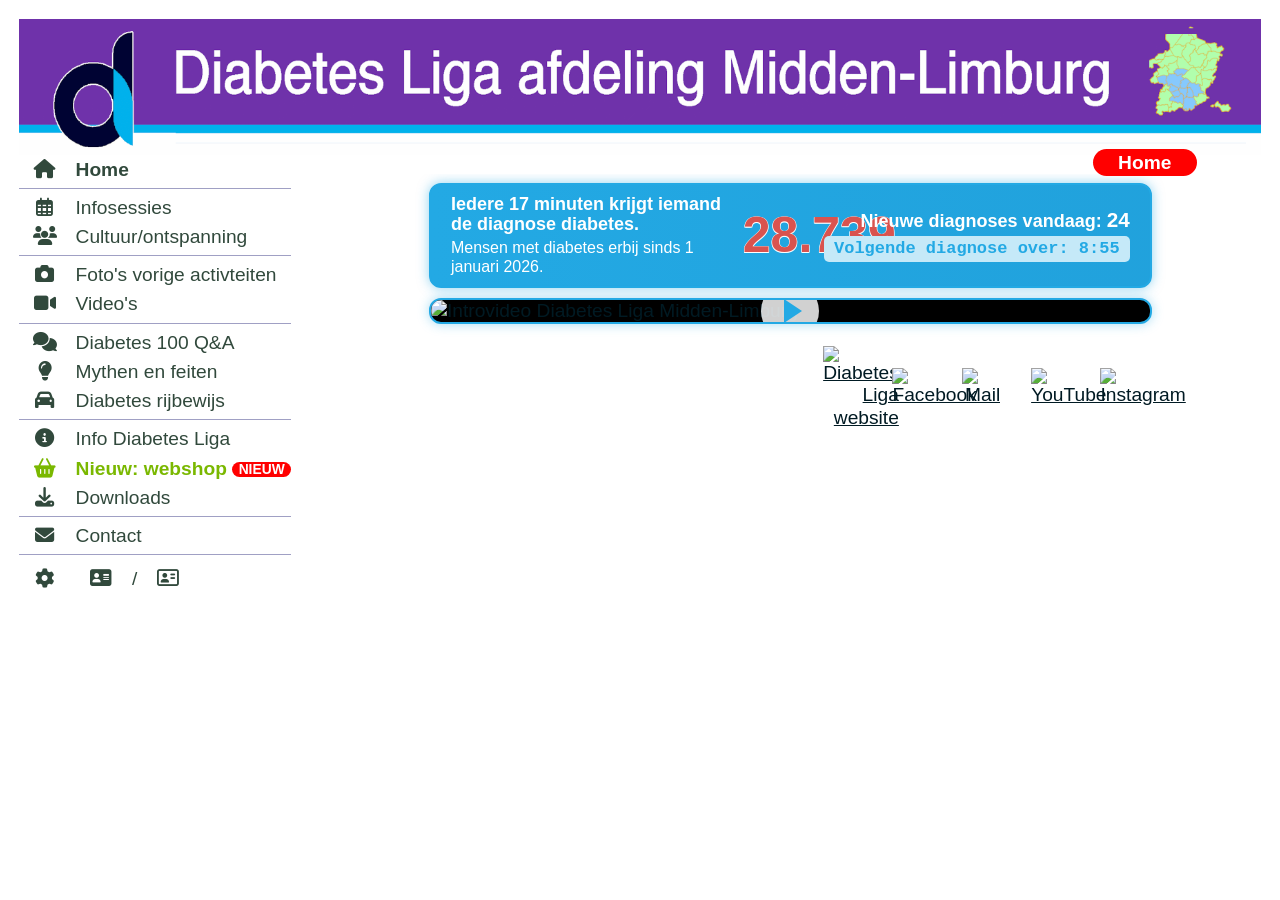
==== index.html @ 45cbf673 "Add files via upload" ====
<!DOCTYPE html>
<html lang="nl">
<head>
                                                         
  <title>Diabetes Liga afdeling Midden-Limburg</title>
  
  <!-- Favicon / Icoontjes (Zorg dat deze bestanden in de hoofdmap staan) -->
  <link rel="icon" href="favicon.ico" sizes="any">
  <link rel="icon" href="favicon.svg" type="image/svg+xml">
  <link rel="manifest" href="site.webmanifest">
  <link rel="icon" type="image/png" href="icon-192x192.png">
  <meta name="theme-color" content="#23a9e4">
  
  <meta content="text/html; charset=utf-8" http-equiv="Content-Type">
  <meta name="viewport" content="width=device-width, initial-scale=1.0">
  
  <META NAME="Keywords" CONTENT="diabetesligamiddenlimburg, diabetesligamiddenlimburg.be , Diabetes,  Diabetes Liga, Middden-Limburg, locale afdeling,">
  <META NAME="Description" CONTENT="Diabetes Liga afdeling Midden-Limburg voor iedereen die met diabetes geconfronteerd wordt infosessie wandelinge voordrachten download presentaties">
  <META NAME="Robots" CONTENT="index, follow, all"> 
  <META NAME="Author" CONTENT="diabetes liga locale afdeling Midden-limburg">
  <META NAME="Reply-to" CONTENT="diabetesliga.middenlimburg@gmail.com">
  <META NAME="Identifier-URL" CONTENT="www.dlml.be">
  
  <link href="https://fonts.googleapis.com/icon?family=Material+Icons" rel="stylesheet">
  <link rel="stylesheet" href="https://maxcdn.bootstrapcdn.com/bootstrap/3.3.7/css/bootstrap.min.css">
  <link rel="stylesheet" href="https://cdnjs.cloudflare.com/ajax/libs/font-awesome/4.7.0/css/font-awesome.min.css">
  <link rel="stylesheet" href="https://cdnjs.cloudflare.com/ajax/libs/font-awesome/6.5.1/css/all.min.css">
   
  <link rel="stylesheet" type="text/css" href="site/css/mystylesheet.css">
  <link rel="stylesheet" type="text/css" href="site/css/infosessie.css">
  <link rel="stylesheet" type="text/css" href="site/css/fotosActiviteiten.css">
  <link rel="stylesheet" type="text/css" href="site/css/informatie.css">
  <link rel="stylesheet" type="text/css" href="site/css/download.css">
  <link rel="stylesheet" type="text/css" href="site/css/contactgegevens.css">
  <link rel="stylesheet" type="text/css" href="site/css/diabetesinfo.css">
  <link href="https://fonts.googleapis.com/css?family=Roboto:400,500,700" rel="stylesheet" type="text/css">

  <meta name="description" content="">
  
  <style>
    /* --- Volledige Stappenplan Fix --- */
    .stap-container {
      display: flex; 
      margin-bottom: 12px; 
      align-items: flex-start;
      width: 100%; /* Dwingt container tot volle breedte */
    }

    .stap-nummer {
      background: #23a9e4; 
      color: white; 
      min-width: 24px; 
      max-width: 24px;
      height: 24px; 
      border-radius: 50%; 
      display: flex; 
      justify-content: center; 
      align-items: center; 
      font-size: 0.85em; 
      font-weight: bold; 
      margin-right: 12px;
      flex-shrink: 0; /* Voorkomt dat het nummer platgedrukt wordt */
    }

    .stap-tekst {
      flex: 1; /* CRUCIAAL: Dwingt de tekst om binnen de randen te blijven */
      line-height: 1.4;
      white-space: normal !important; /* Forceert afbreken van regels */
      word-wrap: break-word; 
      padding-right: 15px; /* Extra veiligheidsmarge aan de rechterkant */
      padding-top: 0;
      margin-top: 0;
    }
	
	    /* --- Info Diabetes Liga: kopieerknop kortingscode + apotheekzoeker --- */

    .copy-code-btn-info {
      display: inline-flex;
      align-items: center;
      justify-content: center;
      gap: 8px;
      margin: 2px 0 10px 0;
      padding: 9px 15px;
      border: 0;
      border-radius: 999px;
      background: #23a9e4;
      color: #ffffff;
      font-weight: 700;
      font-size: 0.9em;
      cursor: pointer;
      box-shadow: 0 2px 6px rgba(0,0,0,0.14);
    }

    .copy-code-btn-info:hover {
      background: #168fc4;
    }

    .copy-feedback-info {
      min-height: 1.2em;
      font-size: 0.85em;
      font-weight: 700;
      color: #168fc4;
      margin-bottom: 6px;
    }

 .apotheek-zoeklink-info {
  display: inline-flex;
  align-items: center;
  justify-content: center;
  gap: 8px;
  margin-top: 10px;
  padding: 8px 16px;
  border-radius: 999px;
  background: #ffffff;
  border: 1px solid #d8d2bb;
  color: #00384f !important;
  text-decoration: none !important;
  font-weight: 700;
  font-size: 0.95em;
  line-height: 1.2;
  box-shadow: 0 3px 8px rgba(0,0,0,0.16);
  max-width: 100%;
  white-space: nowrap;
}

.apotheek-zoeklink-info i,
.apotheek-zoeklink-info svg {
  color: #00384f !important;
  fill: currentColor !important;
  font-size: 1em;
  width: 1em;
  height: 1em;
  flex-shrink: 0;
}

.apotheek-zoeklink-info span {
  white-space: nowrap;
}
	
	/* --- Uitlijning per scherm (Nudges) --- */

    @media only screen and (min-width: 769px) {
      .stap-nummer { margin-top: 8px; }
    }

    @media only screen and (max-width: 768px) {
      .stap-nummer { margin-top: -3px; }
      
      /* Ruimte aan de linkerkant voor iconen op GSM */
      .informatie {
        grid-column-gap: 4vw !important;
        padding-left: 12px !important;
        padding-right: 5px !important;
      }
	   .apotheek-zoeklink-info {
  width: auto;
  max-width: 100%;
  white-space: nowrap;
  font-size: 0.95em;
  padding-left: 16px;
  padding-right: 16px;
}
    }

    /* --- GSM: vergrote foto bruikbaarder en gecentreerd weergeven --- */
@media only screen and (max-width: 768px) {
  .custom-lightbox.is-zoomed .lightbox-content {
    display: block !important;
    overflow: auto !important;
    text-align: center !important;
    padding: 150px 10px 35px 10px !important;
  }

  .custom-lightbox.is-zoomed #lightboxImg {
    display: inline-block !important;
    max-width: none !important;
    max-height: none !important;
    transform: scale(1.0) !important;
    transform-origin: top center !important;
  }
}
  </style>
  
</head>

<body>
  
  <div id="wrapper"> 
  
     
   <!-- ********  titelblock  ***************   -->
   <div id="titelWebsite">
     <img id="imgLogoV1" alt=".." src="site/image/webLogov1.png" >
     <img id="imgLogoV2" alt=".." src="site/image/webLogov2.png" >
     <img id="imgLogoV3" alt=".." src="site/image/webLogov3.png" >
     <div id="btnMnu"></div>
     <div id="actieveMnu">Home</div>
   </div>
 	        

    <!-- ***********  Mnu 1   ************   -->
    <div id="Mnu1" class="colorLight">
      <div id="MnuLst1"> 
        <div id="MnuItm1A"><i class="fa fa-home"></i>           <label>Home</label></div>
        <div class="Mnu1Line"></div>
        <div id="MnuItm1B"> <i class="far fa-calendar-alt"></i> <label>Infosessies</label></div>
        <div id="MnuItm1C"><i class="fas fa-users"></i>         <label>Cultuur/ontspanning</label></div>
        <div class="Mnu1Line"></div>
        <div id="MnuItm1D"><i class="fas fa-camera"></i>        <label>Foto's vorige activteiten</label></div> 
        <div id="MnuItm1E"><i class="fa fa-video-camera"></i>   <label>Video's</label></div>
        <div class="Mnu1Line"></div>
        <div id="MnuItm1M"><i class="fa fa-comments"></i>       <label>Diabetes 100 Q&A</label></div>          
        <div id="MnuItm1N"><i class="fa fa-lightbulb"></i>      <label>Mythen en feiten</label></div>        
        <div id="MnuItm1O"><i class="fas fa-car"></i>           <label>Diabetes rijbewijs</label></div>        
        <div class="Mnu1Line"></div>
        <div id="MnuItm1F"><i class="fa fa-info-circle"></i>    <label>Info Diabetes Liga</label></div>
        <div id="MnuItm1S" class="mnuNieuwWebshop"><i class="fas fa-shopping-basket"></i> <label>Nieuw: webshop</label></div>
        <div id="MnuItm1G"><i class="fa fa-download"></i>       <label>Downloads</label></div>
        <div class="Mnu1Line"></div>
        <div id="MnuItm1H"><i class="fa fa-fw fa-envelope"></i> <label>Contact</label></div>
        <div class="Mnu1Line"></div>
        <div id="MnuItm1I"><i class="fa fa-cog" aria-hidden="true"></i>
          <label>
            <i class='fas fa-address-card'></i>&nbsp;/&nbsp;<i class='far fa-address-card'></i>
          </label>
        </div>      
      </div>
    </div>  
  	
    <!-- ************  Mnu 2  ***********   -->
    <div id="Mnu2" class="colorLight">
      <div id="MnuLst2">
        <div id="MnuItm2A"><i class="fa fa-home"></i>           <label>Home&nbsp;</label></div>
        <div class="Mnu2Line"></div>
        <div id="MnuItm2B"> <i class="far fa-calendar-alt"></i> <label>Infosessies</label></div>
        <div id="MnuItm2C"><i class="fas fa-users"></i>         <label>Cultuur/ontspanning</label></div>
        <div class="Mnu2Line"></div>
        <div id="MnuItm2D"><i class="fas fa-camera"></i>        <label>Foto's vorige activteiten&nbsp;</label></div> 
        <div id="MnuItm2E"><i class="fa fa-video-camera"></i>   <label>Video's</label></div>
        <div class="Mnu2Line"></div>
        <div id="MnuItm2M"><i class="fa fa-comments"></i>       <label>Diabetes 100 Q&A</label></div>          
        <div id="MnuItm2N"><i class="fa fa-lightbulb"></i>      <label>Mythen en feiten</label></div>        
        <div id="MnuItm2O"><i class="fas fa-car"></i>           <label>Diabetes rijbewijs</label></div>        
        <div class="Mnu2Line"></div>
        <div id="MnuItm2F"><i class="fa fa-info-circle"></i>    <label>Info Diabetes Liga</label></div>
        <div id="MnuItm2S" class="mnuNieuwWebshop"><i class="fas fa-shopping-basket"></i> <label>Nieuw: webshop</label></div>
        <div id="MnuItm2G"><i class="fa fa-download"></i>       <label>Downloads</label></div>
        <div class="Mnu2Line"></div>
        <div id="MnuItm2H"><i class="fa fa-fw fa-envelope"></i> <label>Contact</label></div>
        <div class="Mnu2Line"></div>
        <div id="MnuItm2I"><i class="fa fa-cog" aria-hidden="true"></i>
          <label>
            <i class='fas fa-address-card'></i>&nbsp;/&nbsp;<i class='far fa-address-card'></i>
          </label>
        </div>  
      </div> 
    </div>
    <!-- ****** content website  * ****************   -->
    <div  id="allPages" class="colorLight">
   <!--           Home Page                --> 
    <div class="pgContent" id="pgA" >

      <!-- Nieuwe diabetesklok -->
      <div id="diabetes-clock-wrapper">
        <div class="clock-container">
          <div class="clock-info-group">
            <p class="slogan-main">Iedere 17 minuten krijgt iemand de diagnose diabetes.</p>
            <p class="slogan-sub">Mensen met diabetes erbij sinds 1 januari 2026.</p>
          </div>

          <div id="diabetes-counter">Laden...</div>

          <div id="today-and-countdown-wrapper">
            <div id="diagnoses-today-counter"></div>
            <div id="countdown-timer">--:--</div>
          </div>
        </div>
      </div>

      <!-- Intro-video onder de klok -->
      <div class="homeIntroVideoWrapper">
        <div class="homeIntroVideoPlayer" id="customHomeVideoPlayer">
          <img src="https://fredje4711.github.io/nieuwsbrief/Intro.png" alt="Introvideo Diabetes Liga Midden-Limburg">
          <div class="homeIntroPlayButton"></div>
        </div>
      </div>

      <!-- Sociale media links onder de intro-video -->
      <div id="socIcons" style="display:block;">
        <div id="socItm1" class="socItm">
          <a href="https://www.diabetes.be/nl/midden.limburg" target="_blank">
            <img alt="Diabetes Liga website" src="https://dlml.be/site/image/site.png" class="icon">
          </a>
          <div class="tooltipTxt">www.diabetes.be/nl/midden.limburg</div>
        </div>

        <div id="socItm2" class="socItm">
          <a href="https://www.facebook.com/p/Diabetes-Liga-Midden-Limburg-100091325418693/?locale=nl_NL" target="_blank">
            <img alt="Facebook" src="https://dlml.be/site/image/facebook.png" class="icon">
          </a>
          <div class="tooltipTxt">Facebook</div>
        </div>

        <div id="socItm3" class="socItm">
          <a href="mailto:midden.limburg@diabetes.be" target="_blank">
            <img alt="Mail" src="https://dlml.be/site/image/mail.png" class="icon">
          </a>
          <div class="tooltipTxt">midden.limburg@diabetes.be</div>
        </div>

        <div id="socItm4" class="socItm">
          <a href="https://www.youtube.com/@Diabetesligamiddenlimburg/xregexp" target="_blank">
            <img alt="YouTube" src="https://dlml.be/site/image/youtube.png" class="icon">
          </a>
          <div class="tooltipTxt">YouTube</div>
        </div>

        <div id="socItm5" class="socItm">
          <a href="https://www.instagram.com/diabetes_liga_midden_limburg/" target="_blank">
            <img alt="Instagram" src="https://dlml.be/site/image/instagram.png" class="icon">
          </a>
          <div class="tooltipTxt">Instagram</div>
        </div>
      </div>  

      <div class="emptyspace">&nbsp;</div>

    </div>
     
    <!--          Infosessie               -->
    <div class="pgContent" id="pgB">
         
    <div class="infosessie">
      <label>
         <img class="LogoSize1" alt=".." src="site/image/LogoDLwt.png">
	       BEWEGEN EN DIABETES
         </label>
         <label>&nbsp;</label>
         <div class="infosessieImg"><img src="site/image/bewegingsdriehoek.png" alt="Bewegingsdriehoek" ></div>
         <div>Datum/Tijd:</div>   <div>Donderdag 23 april 2026</div>
        <div></div>              <div>20.00 u - 22.00 u</div>
        <div>Locatie:</div>      <div>aula JZ campus Salvator</div>
        <div></div>              <div>Salvatorstraat 20, 3500 Hasselt</div>
        <div>Spreker:</div>      <div>prof. dr. Dominique Handen</div>
        <div>&nbsp;</div>        <div>Universiteit Hasselt</div>
        <div class="msgAfgesloten"><div  style="display:block;">Afgesloten</div></div>  
        <div>Prijs:</div>        <div>gratis</div>
        <div>parking:</div>      <div>gratis (tickets)</div>
        <div>Inlichtingen:</div> <div><a href="mailto:midden.limburg@diabetes.be">midden.limburg@diabetes.be</a></div>
        <div>Inschrijven:</div>  <div></div>
        </div>
     <div class="emptyspace">&nbsp;</div>
     
    <div class="infosessie">
      <label>
         <img class="LogoSize2" alt=".." src="site/image/LogoDLwt.png">
	       SEKSUELE EN PSYCHOLOGISCHE<br> ASPECTEN VAN DIABETES
         </label>
         <label>&nbsp;</label>
         <div class="infosessieImg"><img src="site/image/seksuelepsychologischeaspecten.png" alt="Bewegingsdriehoek" ></div>
         <div>Datum/Tijd:</div>   <div>Donderdag 18 juni 2026</div>
        <div></div>              <div>20.00 u - 22.00 u</div>
        <div>Locatie:</div>      <div>aula campus Salvator</div>
        <div></div>              <div>Salvatorstraat 20, 3500 Hasselt</div>
        <div>Spreker:</div>      <div>dr. Koenraad van renterghem</div>
        <div>&nbsp;</div>        <div>Uroloog</div>
        <div>Spreker:</div>      <div>Frank Vandereyt psycholoog</div>
        <div class="msgAfgesloten"><div  style="display:none;">Afgesloten</div></div>  
        <div>Prijs:</div>        <div>gratis</div>
        <div>parking:</div>      <div>gratis (tickets)</div>
        <div>Inlichtingen:</div> <div><a href="mailto:midden.limburg@diabetes.be">midden.limburg@diabetes.be</a></div>
        <div>Inschrijven:</div>  <div><a href="leefstijl/index.html">www.dlml.be/leefstijl/</a></div>
        </div>
     <div class="emptyspace">&nbsp;</div>

     <div class="infosessie">
        <label>
         <img class="LogoSize2" alt=".." src="site/image/LogoDLwt.png">
	       DIABETES BETER BEGRIJPEN
         </label>
         <label>&nbsp;</label>
         <div class="infosessieImg"><img src="site/image/diabetes.png" alt="Diabetes" ></div>
         <div>Datum/Tijd:</div>   <div>Donderdag 19 november 2026</div>
        <div></div>              <div>20.00 u - 22.00 u</div>
        <div>Locatie:</div>      <div>aula campus Salvator</div>
        <div></div>              <div>Salvatorstraat 20, 3500 Hasselt</div>
        <div>Spreker:</div>      <div>diabeteseducatoren</div>
        <div>Spreker:</div>      <div>Jessa Ziekenhuis</div>
        <div class="msgAfgesloten"><div  style="display:none;">Afgesloten</div></div>  
        <div>Prijs:</div>        <div>gratis</div>
        <div>parking:</div>      <div>gratis (tickets)</div>
        <div>Inlichtingen:</div> <div><a href="mailto:midden.limburg@diabetes.be">midden.limburg@diabetes.be</a></div>
        <div>Inschrijven:</div>  <div><a href="https://www.dlml.be/diabetesbegrijpen/index.html">www.dlml.be/diabetesbegrijpen/</a></div>
        </div>
     <div class="emptyspace">&nbsp;</div>
	 
	 <div class="infosessie">
        <label>
          <img class="LogoSize1" alt=".." src="site/image/LogoDLwt.png" >
          HOLIDAY ALL-IN
        </label>
        <label>&nbsp;</label>
        <div class="infosessieImg"><img src="https://www.dlml.be/site/image/Holiday.png" alt="Holiday" title="" ></div>
        <div>Datum/Tijd:</div>   <div>Dinsdag 24 november 2026</div>
        <div>&nbsp;</div>        <div>19.00 u- 21.00 u</div>
        <div>Locatie:</div>      <div>Personeelscafetaria az Vesalius</div>
        <div></div>              <div>Hazelereik 51,3700 Tongeren</div>
        <div>Spreker:</div>      <div>Diëtisten van de diabetesconventie</div>
        <div class="msgAfgesloten"><div  style="display:none;">Afgesloten</div></div>  
        <div></div>              <div>AZ Vesalius</div>
        <div>Prijs:</div>        <div>gratis</div>
        <div>parking:</div>      <div>gratis</div>
        <div>Inlichtingen:</div> <div><a href="mailto:midden.limburg@diabetes.be">midden.limburg@diabetes.be</a></div>
        <div>Inschrijven:</div>  <div><a href="https://www.dlml.be/holiday_all_in/index.html">www.dlml.be/holiday_all_in/</a></div>
      </div>
      <div class="emptyspace">&nbsp;</div>  

      
      <div class="samenwerking">
        <div>
          De Diabetes Liga afdeling Midden-Limburg kan rekenen<br>
	        op de samenwerking met het Jessa Ziekenhuis Hasselt<br>
          en het Vesalius Ziekenhuis Tongeren.<br>&nbsp;<br>
        </div>  
        <img  alt=".."   src="site/image/CampusJessa.jpg" >
        <img  alt=".."   src="site/image/CampusSalvator.jpg">
        <img  alt=".."   src="site/image/CampusVesalius.jpg">
      </div>   
       
      </div> 
      
    <!--        cultuur uitstap            -->
    <div class="pgContent" id="pgC">
 
       <div class="infosessie">
         <label>
           <img class="LogoSize2" alt=".." src="site/image/LogoDLwt.png" >
            GEZINSNAMIDDAG VOOR KINDEREN<br> MET DIABETES EN HUN FAMILIE
          </label>
          <label><b>Een dag vol sport, spel en avontuur</b><br>&nbsp;<br></label>
          <div class="infosessieImg"><img src="site/image/gezinsdag2026V2.png" alt="gezinsdag" title="" ></div>
          <div>Datum:</div>        <div>zaterdag 21 maart 2026</div>
          <div>Tijd:</div>         <div>13.00 u - 17.30 u</div>
          <div>Locatie:</div>      <div>domein Kattevenia</div>
          <div></div>              <div>Kattevenne 15, 3600 Genk</div>
          <div>Activitei:ten</div>  <div>shetlanderknuffeltocht, muurklimmen,</div>
          <div>&nbsp;</div>  <div>boogschieten, dansinitiatie, tuben,</div>
          <div>&nbsp;</div>        <div>mountainbike op pumptrack</div>
          <div class="msgAfgesloten"><div  style="display:block;">Afgesloten</div></div>  
          <div>Prijs</div>         <div>kinderen gratis </div>
          <div>&nbsp;</div>        <div>ouders/begeleiders € 10,00 p.p.</div>
          <div>parking:</div>      <div>gratis</div>
          <div>Inlichtingen:</div> <div><a href="mailto:albert.schrooten.vanhoven@telenet.be">albert.schrooten.vanhoven@telenet.be</a></div>
          <div>Inschrijven:</div>  <div></div>
        </div>
        
        <div class="emptyspace">&nbsp;</div>

      <div class="infosessie">
        <label>
           <img class="LogoSize1" alt=".." src="site/image/LogoDLwt.png" >
            WANDELING BOLDERBERG & BEZOEK AAN DE KLUIS
         </label>
         <label>&nbsp;</label>
          <div class="infosessieImg"><img src="site/image/kluisBolderBerg.png" alt="wandeling" title="" ></div>
          <div>Datum:</div>        <div>zaterdag 9 mei 2026</div>
          <div>Tijd:</div>         <div>14.00 u</div>
          <div>Locatie:</div>      <div>parking nabij hotel Soete Wey</div>
          <div></div>              <div>Kluisstraat 48, Heusden-Zolder</div>
          <div>Gids:</div>         <div>ranger Jef Broux</div>
          <div class="msgAfgesloten"><div  style="display:block;">Afgesloten</div></div>  
          <div>Prijs wandeling</div> <div>€ 2,00 &#60; 12 j gratis</div>
          <div>parking:</div>      <div>gratis</div>
          <div>Etentje:</div>      <div>facultatief, ter plaatse te betalen</div>
          <div>Inlichtingen:</div> <div><a href="mailto:midden.limburg@diabetes.be">midden.limburg@diabetes.be</a></div>
          <div>Inschrijven:</div>  <div><a href="https://www.dlml.be/wandeling/index.html">www.dlml.be/wandeling/</a></div>
       </div>
        
        <div class="emptyspace">&nbsp;</div>
     
      <div class="infosessie">
        <label>
          <img class="LogoSize1" alt=".." src="site/image/LogoDLwt.png" >
          GEZELLIGE FIETSTOCHT
        </label>
        <label>&nbsp;</label>
        <div class="infosessieImg"><img src="site/image/fietstocht2026.png" alt="fietstocht" ></div>
        <div>Datum:</div>        <div>zaterdag 19 september 2026</div>
        <div>Tijd:</div>         <div>14.00 u</div>
        <div>Locatie:</div>      <div>om en rond Midden-Limburg</div>
        <div>Afstand</div>       <div>± 33 km</div>
        <div class="msgAfgesloten"><div  style="display:none;">Afgesloten</div></div>  
        <div>Prijs:</div>        <div>gratis</div>
        <div>Parking:</div>      <div>gratis</div>
        <div>Etentje:</div>      <div>facultatief, ter plaatse te betalen</div>
        <div>Inlichtingen:</div> <div><a href="mailto:midden.limburg@diabetes.be">midden.limburg@diabetes.be</a></div>
        <div>Inschrijven:</div>  <div><a href="https://www.dlml.be/fietstocht/index.html">www.dlml.be/fietstocht/</a></div>
      </div>  
      
      <div class="emptyspace">&nbsp;</div>

      <div class="infosessie">
        <label>
          <img class="LogoSize1" alt=".." src="site/image/LogoDLwt.png" >
          CULTURELE UITSTAP HASSELT
        </label>
        <label>&nbsp;</label>
        <div class="infosessieImg"><img id="imgHasselt" src="site/image/HasseltDark.png"  alt="culturle uitstap"></div>
        <div>Datum:</div>        <div>zaterdag 10 oktober 2026</div>
        <div>Tijd:</div>         <div>14.00 u</div>
        <div>Start locatie:</div><div>Bibliotheek  Hasselt</div>
        <div>&nbsp;</div>       <div>Martelarenlaan 17, 3500 Hasselt</div>
        <div>afstand:</div>     <div>± 5 km</div>
        <div>Gids:</div>         <div>Alex Ghys</div>
        <div class="msgAfgesloten"><div  style="display:none;">Afgesloten</div></div>  
        <div>Prijs</div>         <div>wandeling + bezoek € 2,00 p.p.</div> 
         <div>Etentje</div>       <div>facultatief, ter plaatse te betalen</div>
        <div>Inlichtingen:</div> <div><a href="mailto:midden.limburg@diabetes.be">midden.limburg@diabetes.be</a></div>
        <div>Inschrijven:</div>  <div><a href="https://www.dlml.be/uitstap/index.html">www.dlml.be/uitstap/</a></div>
      </div> 
      
      <div class="emptyspace">&nbsp;</div>
      
       <div class="infosessie">
        <label>
          <img class="LogoSize1" alt=".." src="site/image/LogoDLwt.png" >
          Wandelevenement
        </label>
        <label>
          &nbsp;<br>Wereld Diabetes Dag 2026<br>&nbsp;<br>
        </label>
        <div class="infosessieImg"><img src="site/image/wandelingWDD.png" alt="wandeling WDD" ></div>
        <div>Datum:</div>        <div>Zondag 15 november</div>
        <div>Tijd:</div>         <div>9.00 u - 18.00 u</div>
        <div>Locatie:</div>      <div>Natuurpunt Hasselt</div>
        <div></div>              <div>Putvennestraat 112, 3500 Hasselt</div>
        <div class="msgAfgesloten"><div style="display:none;">Afgesloten</div></div>  
        <div>Wandeling met gids:</div><div>volwassenen € 2,00 p.p.</div>
        <div></div>              <div>Kinderen gratis</div>
        <div>Parking:</div>      <div>gratis</div>
        <div>Inlichtingen:</div> <div><a href="mailto:midden.limburg@diabetes.be">midden.limburg@diabetes.be</a></div>
        <div>Inschrijven:</div>  <div><a href="https://www.dlml.be/wandelingWDD/index.html">www.dlml.be/wandelingWDD</a></div>
      </div>
      
      <div class="emptyspace">&nbsp;</div>
       
      <div class="infosessie" style="margin-bottom: 0px;">
        <label>
          <img class="LogoSize1" alt=".." src="site/image/LogoDLwt.png" >
          LEDENFEEST 2026
        </label>
        <label>
          &nbsp;<br>
          Geniet en ontspan in een aangename sfeer, <br>aan een democratische prijs<br>
         	&nbsp;<br>
        </label>
        <div class="infosessieImg"><img src="site/image/ledenfeest.jpg" alt="ledenfeest" ></div>
        <div>Datum:</div>        <div>datum nog te bepalen</div>
        <div class="msgAfgesloten"><div  style="display:none;">Afgesloten</div></div>  
        <div>Inlichtingen:</div> <div><a href="mailto:midden.limburg@diabetes.be">midden.limburg@diabetes.be</a></div>
        <div style="overflow-x:visible;">meer informatie volgt</div>  <div></div>
      </div>
      
      <div class="emptyspace">&nbsp;</div>
 
      <div class="infosessie">
        <label>
          <img class="LogoSize1" alt=".." src="site/image/LogoDLwt.png" >
          WEKELIJJKSE WANDELING
        </label>
        <label>&nbsp;</label>
        <div class="infosessieImg"><img src="site/image/wekelijkseWandeling.png" alt="Nieraandoeningen" title="" ></div>
        <div>Datum:</div>         <div>ieder zondag</div>
        <div>Tijd:</div>         <div>9.30 u - 11.30 u</div>
        <div>Locatie:</div>      <div>Putvennestraat 110, Kiewit - Hasselt</div>
        <div>Afstand:</div>      <div>Kiewit - Bokrijk - Kiewit (4 of 8 km)</div>
        <div>M.m.v.</div>        <div> onze gids Jan Pierco</div>
        <div class="msgAfgesloten"><div  style="display:none;">Afgesloten</div></div>  
        <div>Prijs:</div>        <div>gratis</div>
        <div>parking:</div>      <div>gratis</div>
        <div>Inlichtingen:</div> <div><a href="mailto:midden.limburg@diabetes.be">midden.limburg@diabetes.be</a></div>
        <div>Inschrijven:</div>  <div>niet verplicht</div>
      </div>
      
      <div class="emptyspace">&nbsp;</div>
      
      <div class="emptyspace">&nbsp;</div>
      
      </div>
      
    <!--               fotos               -->
    <div class="pgContent" id="pgD">
      
        <!-- ACTIVITEIT 1: DIABETES EN BEWEGEN -->
      <div class="fotoGroupPerActiviteit">
        <div class="titelFotoGrp">
          <label>
            <img class="LogoSize2" alt=".." src="site/image/LogoDLwt.png" >
            DIABETES EN BEWEGEN
          </label>  
        </div>
        <div class="fotoGroup Grp07">
          <div>
            <img class="fotoImg" src="site/fotosActiviteiten/diabetesenbewegen2026_02.jpg" data-gallery="bewegen">
            <img class="fotoImg" src="site/fotosActiviteiten/diabetesenbewegen2026_01.jpg" data-gallery="bewegen">
          </div>
          <div style="position:relative;">
            <!-- NU OOK VIA DE LIVE SERVER URL -->
            <img class="fotoImg" src="site/image/bewegingsdriehoek.png" data-gallery="bewegen">
            <p class="fotoDatum" style="color: #909090; top: 0.8vw; bottom: auto; font-size: 0.9em; text-shadow: none;">23 april 2026</p>
          </div>
          <div>
            <img class="fotoImg" src="site/fotosActiviteiten/diabetesenbewegen2026_04.jpg" data-gallery="bewegen">
            <img class="fotoImg" src="site/fotosActiviteiten/diabetesenbewegen2026_03.jpg" data-gallery="bewegen">
          </div>
        </div>
      </div>
      
      <!-- ACTIVITEIT 2: NIEUWE TECHNIEKEN -->
      <div class="fotoGroupPerActiviteit">
        <div class="titelFotoGrp">
          <label>
            <img class="LogoSize1" alt=".."  src="site/image/LogoDLwt.png" >
            Nieuwe technieken - Nieuwe medicatie
          </label>
        </div> 
        <div class="fotoGroup Grp12">
           <div style="position:relative;">
             <img class="fotoImg" src="https://www.dlml.be/site/fotosActiviteiten/NieuweTechnieken2025_1.png" data-gallery="technieken">
             <p class="fotoDatum">27 november 2025</p>
          </div>
          <div><img class="fotoImg" src="https://www.dlml.be/site/fotosActiviteiten/NieuweTechnieken2025_2.png" data-gallery="technieken"></div>
          <div><img class="fotoImg" src="https://www.dlml.be/site/fotosActiviteiten/NieuweTechnieken2025_3.png" data-gallery="technieken"></div>
        </div> 
      </div>   

      <!-- ACTIVITEIT 3: CULTURELE UITSTAP HERKENRODE -->
      <div class="fotoGroupPerActiviteit">
        <div class="titelFotoGrp">
          <label>
            <img class="LogoSize1" alt=".."  src="site/image/LogoDLwt.png" >
            CULTURELE UITSTAP HERKENRODE
          </label>
        </div> 
        <div class="fotoGroup Grp03">
          <div><img class="fotoImg" src="https://www.dlml.be/site/fotosActiviteiten/cultureleuitstap20250927_1.png" data-gallery="herkenrode"></div>
          <div style="position:relative;">
            <img class="fotoImg" src="https://www.dlml.be/site/fotosActiviteiten/cultureleuitstap20250927_3.png" data-gallery="herkenrode">
            <p class="fotoDatum">27 september 2025</p>
          </div>
        </div>
        <div class="fotoGroup Grp12">
          <div><img class="fotoImg" src="https://www.dlml.be/site/fotosActiviteiten/cultureleuitstap20250927_2.png" data-gallery="herkenrode"></div>
          <div><img class="fotoImg" src="https://www.dlml.be/site/fotosActiviteiten/cultureleuitstap20250927_4.png" data-gallery="herkenrode"></div>
          <div><img class="fotoImg" src="https://www.dlml.be/site/fotosActiviteiten/cultureleuitstap20250927_5.png" data-gallery="herkenrode"></div>
        </div> 
      </div>  
     
      <!-- ACTIVITEIT 4: INFOSTAND WDD TONGEREN -->
      <div class="fotoGroupPerActiviteit">
        <div class="titelFotoGrp">
          <label>
            <img class="LogoSize2" alt=".." src="site/image/LogoDLwt.png" >
            INFOSTAND WERELD DIABETES DAG <br> AZ VESALIUS ZIEKENHUIS TONGEREN
          </label>  
        </div>
        <div class="fotoGroup Grp01">
          <div><img class="fotoImg" src="https://www.dlml.be/site/fotosActiviteiten/InfostandWDD2025_1.jpg" data-gallery="wdd_tongeren"></div>
		            <div style="position:relative;">
  <img class="fotoImg" src="https://www.dlml.be/site/fotosActiviteiten/InfostandWDD2025_3.jpg" data-gallery="wdd_tongeren">
  <p class="fotoDatum" style="top: 1vw; bottom: auto;">14 november 2025</p>
</div>
          <div><img class="fotoImg" src="https://www.dlml.be/site/fotosActiviteiten/InfostandWDD2025_2.jpg" data-gallery="wdd_tongeren"></div>
        </div>
      </div>
      
      <!-- ACTIVITEIT 5: GEEF DARMKANKER GEEN KANS -->
      <div class="fotoGroupPerActiviteit">
        <div class="titelFotoGrp">
          <label>
            <img class="LogoSize1" alt=".."  src="site/image/LogoDLwt.png" >
            GEEF DARMKANKER GEEN KANS
          </label><br>
          <div class="fotoGroup Grp02">
            <div style="position:relative;">
              <img class="fotoImg" src="https://www.dlml.be/site/fotosActiviteiten/Darmkanker20250915_5.png" data-gallery="darmkanker">
              <p class="fotoDatum">15 septrmber 2025</p>
            </div> 
            <div><img class="fotoImg" src="https://www.dlml.be/site/fotosActiviteiten/Darmkanker20250915_6.png" data-gallery="darmkanker"></div>
          </div>

          <div class="fotoGroup Grp09">
            <div><img class="fotoImg" src="https://www.dlml.be/site/fotosActiviteiten/Darmkanker20250915_1.png" data-gallery="darmkanker"></div>
            <div><img class="fotoImg" src="https://www.dlml.be/site/fotosActiviteiten/Darmkanker20250915_2.png" data-gallery="darmkanker"></div>
            <div><img class="fotoImg" src="https://www.dlml.be/site/fotosActiviteiten/Darmkanker20250915_4.png" data-gallery="darmkanker"></div>
          </div> 
        </div>
      </div>

      <!-- ACTIVITEIT 6: WANDELING TERHILLS -->
      <div class="fotoGroupPerActiviteit">
        <div class="titelFotoGrp">
          <label>
            <img class="LogoSize1" alt=".."  src="site/image/LogoDLwt.png" >
            WANDELING TERHILLS RESORT
          </label><br>  
          <div class="fotoGroup Grp09">
            <div><img class="fotoImg" src="https://www.dlml.be/site/fotosActiviteiten/TerHills02.png" data-gallery="terhills"></div>
            <div style="position:relative;">
              <img class="fotoImg" src="https://www.dlml.be/site/fotosActiviteiten/TerHills01.png" data-gallery="terhills">
              <p class="fotoDatum">17 mei 2025</p>
            </div>
            <div><img class="fotoImg" src="https://www.dlml.be/site/fotosActiviteiten/TerHills03.png" data-gallery="terhills"></div>
          </div> 
          <div class="fotoGroup Grp09">
            <div><img class="fotoImg" src="https://www.dlml.be/site/fotosActiviteiten/TerHills04.png" data-gallery="terhills"></div>
            <div><img class="fotoImg" src="https://www.dlml.be/site/fotosActiviteiten/TerHills09.png" data-gallery="terhills"></div>
            <div><img class="fotoImg" src="https://www.dlml.be/site/fotosActiviteiten/TerHills05.png" data-gallery="terhills"></div>
          </div> 
          <div class="fotoGroup Grp02">
            <div><img class="fotoImg" src="https://www.dlml.be/site/fotosActiviteiten/TerHills07.png" data-gallery="terhills"></div>
            <div><img class="fotoImg" src="https://www.dlml.be/site/fotosActiviteiten/TerHills08.png" data-gallery="terhills"></div>
          </div>
        </div>
      </div>
        
      <!-- ACTIVITEIT 7: LUXUEUS MOEDERDAG ONTBIJT -->
      <div class="fotoGroupPerActiviteit">
        <div class="titelFotoGrp">
          <label>
            <img class="LogoSize1" alt=".."  src="site/image/LogoDLwt.png" >
            LUXUEUS MOEDERDAG ONTBIJT
          </label>  
        </div>
        <div class="fotoGroup Grp01">
          <div><img class="fotoImg" src="https://www.dlml.be/site/fotosActiviteiten/ontbijt20250511_1.jpg" data-gallery="ontbijt2025"></div>
          <div style="position:relative;">
            <img class="fotoImg" src="https://www.dlml.be/site/fotosActiviteiten/ontbijt14052023_02.jpg" data-gallery="ontbijt2025">
            <p class="fotoDatum">11 mei 2025</p>
          </div>
          <div><img class="fotoImg" src="https://www.dlml.be/site/fotosActiviteiten/ontbijt20250511_2.jpg" data-gallery="ontbijt2025"></div>
        </div> 
        <div class="fotoGroup Grp02">
          <div><img class="fotoImg" src="https://www.dlml.be/site/fotosActiviteiten/ontbijt20250511_3.jpg" data-gallery="ontbijt2025"></div>
          <div><img class="fotoImg" src="https://www.dlml.be/site/fotosActiviteiten/ontbijt20250511_4.jpg" data-gallery="ontbijt2025"></div>
        </div>
      </div>
        
      <!-- ACTIVITEIT 8: NIEUWE CARDIOLOGISCHE BENADERINGEN -->
      <div class="fotoGroupPerActiviteit">
        <div class="titelFotoGrp">
          <label>
            <img class="LogoSize2" alt=".." src="site/image/LogoDLwt.png" >
            NIEUWE CARDIOLOGISCHE <br> BENADERINGEN VOOR DIABETICI
          </label>  
        </div>
        <div class="fotoGroup Grp02">
          <div style="position:relative;">
            <img class="fotoImg" src="https://www.dlml.be/site/fotosActiviteiten/Cardiologie20250313_1.jpg" data-gallery="cardiologie">
            <p class="fotoDatum">13 maart 2025</p> 
          </div>
          <div style="position:relative;">
            <img class="fotoImg" src="https://www.dlml.be/site/fotosActiviteiten/Cardiologie20250313_2.jpg" data-gallery="cardiologie">
          </div>
        </div>
      </div>
        	
      <!-- ACTIVITEIT 9: INFOSTANDEN WDD 2024 -->
      <div class="fotoGroupPerActiviteit">
        <div class="titelFotoGrp">
          <label>
            <img class="LogoSize2" alt=".." src="site/image/LogoDLwt.png" >
            INFOSTANDEN<br>WERELD DIABETES DAG 2024
          </label>  
        </div>
        <div class="fotoGroup Grp02">
          <div style="position:relative;">
  <img class="fotoImg" src="https://www.dlml.be/site/fotosActiviteiten/WDD2024Tongeren.jpg" data-gallery="wdd2024">
  <p class="fotoDatum" style="top: 1vw; bottom: auto;">14 november 2024</p>
  <p class="fotoDatum" style="bottom: 3vw;">AZ Vesalius Tongeren</p>
</div>
          <div style="position:relative;">
            <img class="fotoImg" src="https://www.dlml.be/site/fotosActiviteiten/WDD2024Hasselt.jpg" data-gallery="wdd2024">
        	  <p class="fotoDatum">&nbsp;Jessa Ziekenhuis<br> campus Salvator Hasselt</p>  
          </div>
          </div>
      </div>
        	
      <!-- ACTIVITEIT 10: TRAPPEN EN STAPPEN 2024 -->
      <div class="fotoGroupPerActiviteit">
        <div class="titelFotoGrp">
          <label>
            <img class="LogoSize1" alt=".." src="site/image/LogoDLwt.png" >
            TRAPPEN EN STAPPEN 2024
          </label>  
        </div>
        <div class="fotoGroup Grp04">
          <div style="position:relative;">
            <img class="fotoImg" src="https://www.dlml.be/site/fotosActiviteiten/FietstochtMaastricht01.jpg" data-gallery="trappen2024">
            <p class="fotoDatum">21 September 2024</p> 
          </div>
        </div>
        <div class="fotoGroup Grp02">
           <div><img class="fotoImg" src="https://www.dlml.be/site/fotosActiviteiten/FietstochtMaastricht02.jpg" data-gallery="trappen2024"></div>
           <div><img class="fotoImg" src="https://www.dlml.be/site/fotosActiviteiten/FietstochtMaastricht03.jpg" data-gallery="trappen2024"></div>
          </div>
      </div>
        	
      <!-- ACTIVITEIT 11: PLATWIJERS ZONHOVEN -->
      <div class="fotoGroupPerActiviteit">
        <div class="titelFotoGrp">
          <label>
            <img class="LogoSize1" alt=".."  src="site/image/LogoDLwt.png" >
            WANDELING PLATWIJERS ZONHOVEN
          </label>  
        </div>
        <div class="fotoGroup Grp01">
          <div>
            <img class="fotoImg" src="https://www.dlml.be/site/fotosActiviteiten/platwijers01.jpg" data-gallery="platwijers">
            <img class="fotoImg" src="https://www.dlml.be/site/fotosActiviteiten/platwijers03.jpg" data-gallery="platwijers">
            <img class="fotoImg" src="https://www.dlml.be/site/fotosActiviteiten/platwijers04.jpg" data-gallery="platwijers">
          </div>
          <div style="position:relative;">
            <img class="fotoImg" src="https://www.dlml.be/site/fotosActiviteiten/platwijers02.jpg" data-gallery="platwijers">
            <p class="fotoDatum">25 mei 2024</p>
          </div>
          <div>
            <img class="fotoImg" src="https://www.dlml.be/site/fotosActiviteiten/platwijers05.jpg" data-gallery="platwijers">
            <img class="fotoImg" src="https://www.dlml.be/site/fotosActiviteiten/platwijers06.jpg" data-gallery="platwijers">
            <img class="fotoImg" src="https://www.dlml.be/site/fotosActiviteiten/platwijers07.jpg" data-gallery="platwijers">
          </div>
        </div>
     </div>
        
      <!-- ACTIVITEIT 12: MOEDERDAG ONTBIJT 2024 -->
      <div class="fotoGroupPerActiviteit">
        <div class="titelFotoGrp">
          <label>
            <img class="LogoSize1" alt=".."  src="site/image/LogoDLwt.png" >
            LUXUEUS MOEDERDAG ONTBIJT
          </label>  
        </div>
        <div class="fotoGroup Grp09">
          <div><img class="fotoImg" src="https://www.dlml.be/site/fotosActiviteiten/Ontbijt2024_07.jpg" data-gallery="ontbijt2024"></div>
          <div style="position:relative;">
            <img class="fotoImg" src="https://www.dlml.be/site/fotosActiviteiten/ontbijt14052023_02.jpg" data-gallery="ontbijt2024">
            <p class="fotoDatum">12 mei 2024</p>
          </div>
          <div><img class="fotoImg" src="https://www.dlml.be/site/fotosActiviteiten/Ontbijt2024_02.jpg" data-gallery="ontbijt2024"></div>
        </div> 
        <div class="fotoGroup Grp09">
          <div><img class="fotoImg" src="https://www.dlml.be/site/fotosActiviteiten/Ontbijt2024_03.jpg" data-gallery="ontbijt2024"></div>
          <div><img class="fotoImg" src="https://www.dlml.be/site/fotosActiviteiten/Ontbijt2024_04.jpg" data-gallery="ontbijt2024"></div>
          <div><img class="fotoImg" src="https://www.dlml.be/site/fotosActiviteiten/Ontbijt2024_05.jpg" data-gallery="ontbijt2024"></div>
        </div> 
          <div class="fotoGroup Grp02">
          <div><img class="fotoImg" src="https://www.dlml.be/site/fotosActiviteiten/Ontbijt2024_06.jpg" data-gallery="ontbijt2024"></div>
          <div><img class="fotoImg" src="https://www.dlml.be/site/fotosActiviteiten/Ontbijt2024_01.jpg" data-gallery="ontbijt2024"></div>
          </div>
      </div>
        	
      <!-- ACTIVITEIT 13: NIERAANDOENINGEN -->
      <div class="fotoGroupPerActiviteit">
        <div class="titelFotoGrp">
          <label>
            <img class="LogoSize1" alt=".."  src="site/image/LogoDLwt.png" >
            NIERAANDOENINGEN BIJ DIABETICI
          </label>  
        </div>
        <div class="fotoGroup Grp03">
          <div><img class="fotoImg" src="https://www.dlml.be/site/fotosActiviteiten/nieraandoeningen01.jpg" style="aspect-ratio: 1280/1440;" data-gallery="nier2024"></div>
          <div style="position:relative;">
            <img class="fotoImg" src="https://www.dlml.be/site/fotosActiviteiten/nieraandoeningen02.jpg" style="aspect-ratio: 2560/1440;" data-gallery="nier2024">
            <p class="fotoDatum">8 februari 2024</p> 
          </div>
        </div>
      </div>
        
      <!-- ACTIVITEIT 14: 40 JAAR JUBILEUM -->
      <div class="fotoGroupPerActiviteit">
        <div class="titelFotoGrp">
          <label>
            <img class="LogoSize2" alt=".."  src="site/image/LogoDLwt.png" >
            40 JAAR DIABETES LIGA <br>AFDELING MIDDEN-LIMBURG
          </label>  
        </div>
         <div class="fotoGroup Grp09">
           <div>
             <img class="fotoImg" src="https://www.dlml.be/site/fotosActiviteiten/jubileum40jaar01.png" data-gallery="jubileum40">
             <img class="fotoImg" src="https://www.dlml.be/site/fotosActiviteiten/jubileum40jaar04.png" data-gallery="jubileum40">
           </div>
           <div style="position:relative;">
             <img class="fotoImg" src="https://www.dlml.be/site/fotosActiviteiten/jubileum40jaar02.png" data-gallery="jubileum40">
             <img class="fotoImg" src="https://www.dlml.be/site/fotosActiviteiten/jubileum40jaar05.png" data-gallery="jubileum40">
             <img class="fotoImg" src="https://www.dlml.be/site/fotosActiviteiten/jubileum40jaar07.png" data-gallery="jubileum40">
             <p class="fotoDatum"><i class="fa fa-calendar" aria-hidden="true"> 16 december 2023</i></p>
           </div>
          <div>
            <img class="fotoImg" src="https://www.dlml.be/site/fotosActiviteiten/jubileum40jaar03.png" data-gallery="jubileum40">
            <img class="fotoImg" src="https://www.dlml.be/site/fotosActiviteiten/jubileum40jaar06.png" data-gallery="jubileum40">
          </div>
          </div>
          <div class="fotoGroup Grp06">
            <div>
              <img class="fotoImg" src="https://www.dlml.be/site/fotosActiviteiten/jubileum40jaar08.png" data-gallery="jubileum40">
            </div>
            <div>
              <img class="fotoImg" src="https://www.dlml.be/site/fotosActiviteiten/film01.png" data-gallery="jubileum40">
              <img class="fotoImg" src="https://www.dlml.be/site/fotosActiviteiten/film02.png" data-gallery="jubileum40">
            </div>
          </div>
          <div class="fotoGroup Grp05">
          <div style="position:relative;">
            <img class="fotoImg" src="https://www.dlml.be/site/fotosActiviteiten/jubileum40jaar09.png" data-gallery="jubileum40">
            <p class="fotoDatum">16 december 2023</p> 
          </div>
          <div><img class="fotoImg" src="https://www.dlml.be/site/fotosActiviteiten/jubileum40jaar10.png" data-gallery="jubileum40"></div>
          <div><img class="fotoImg" src="https://www.dlml.be/site/fotosActiviteiten/jubileum40jaar11.png" data-gallery="jubileum40"></div>
          <div><img class="fotoImg" src="https://www.dlml.be/site/fotosActiviteiten/jubileum40jaar12.png" data-gallery="jubileum40"></div>
          <div><img class="fotoImg" src="https://www.dlml.be/site/fotosActiviteiten/jubileum40jaar13.png" data-gallery="jubileum40"></div>
          <div><img class="fotoImg" src="https://www.dlml.be/site/fotosActiviteiten/jubileum40jaar14.png" data-gallery="jubileum40"></div>
        </div>
      </div>
        
      <!-- ACTIVITEIT 15: DIABETES ANDERS BEKEKEN -->
      <div class="fotoGroupPerActiviteit">
        <div class="titelFotoGrp">
          <label>
            <img class="LogoSize2" alt=".."  src="site/image/LogoDLwt.png" >
            DIABETES BEKEKEN DOOR DE BRIL<br>VAN EEN<br> DIËTISTE EN EEN PSYCHOLOOG
          </label>  
        </div>
        <div class="fotoGroup Grp07">
          <div><img class="fotoImg" src="https://www.dlml.be/site/fotosActiviteiten/diabetesandersbekeken01.jpg" data-gallery="bril2023"></div>
          <div style="position:relative;">
            <img class="fotoImg" src="https://www.dlml.be/site/fotosActiviteiten/diabetesandersbekeken03.jpg" data-gallery="bril2023">
            <p class="fotoDatum">25 oktober 2023</p>
          </div>
          <div><img class="fotoImg" src="https://www.dlml.be/site/fotosActiviteiten/diabetesandersbekeken02.jpg" data-gallery="bril2023"></div>
        </div> 
       </div>
             
      <!-- ACTIVITEIT 16: PATIENT EMPOWERMENT -->
      <div class="fotoGroupPerActiviteit">
        <div class="titelFotoGrp">
          <label>
            <img class="LogoSize1" alt=".."  src="site/image/LogoDLwt.png" >
            PATIENT EMPOWERMENT
          </label>  
        </div>
        <div class="fotoGroup Grp09">
          <div><img class="fotoImg" src="https://www.dlml.be/site/fotosActiviteiten/PatientEmpowerment01.jpg" data-gallery="empower2023"></div>
          <div style="position:relative;">
            <img class="fotoImg" src="https://www.dlml.be/site/fotosActiviteiten/PatientEmpowerment02.jpg" data-gallery="empower2023">
            <p class="fotoDatum">12 oktober 2023</p>
          </div>
          <div><img class="fotoImg" src="https://www.dlml.be/site/fotosActiviteiten/PatientEmpowerment03.jpg" data-gallery="empower2023"></div>
        </div>
        <div class="fotoGroup Grp09">
          <div><img class="fotoImg" src="https://www.dlml.be/site/fotosActiviteiten/PatientEmpowerment04.jpg" data-gallery="empower2023"></div>
          <div><img class="fotoImg" src="https://www.dlml.be/site/fotosActiviteiten/PatientEmpowerment05.jpg" data-gallery="empower2023"></div>
          <div><img class="fotoImg" src="https://www.dlml.be/site/fotosActiviteiten/PatientEmpowerment06.jpg" data-gallery="empower2023"></div>
          </div>
      </div>
        	
      <!-- ACTIVITEIT 17: GEZINSDAG 2023 -->
      <div class="fotoGroupPerActiviteit">
        <div class="titelFotoGrp">
          <label>
            <img class="LogoSize1" alt=".."  src="site/image/LogoDLwt.png" >
            GEZINSDAG 2023 KATTEVENIA
          </label>  
        </div>
        <div class="fotoGroup Grp02">
          <div><img class="fotoImg" src="https://www.dlml.be/site/fotosActiviteiten/gezinsdag2023_01.jpg" data-gallery="gezin2023"></div>
          <div><img class="fotoImg" src="https://www.dlml.be/site/fotosActiviteiten/gezinsdag2023_06.jpg" data-gallery="gezin2023"></div>
        </div>
        <div class="fotoGroup Grp09">
          <div>
            <img class="fotoImg" src="https://www.dlml.be/site/fotosActiviteiten/gezinsdag2023_10.jpg" data-gallery="gezin2023">
            <img class="fotoImg" src="https://www.dlml.be/site/fotosActiviteiten/gezinsdag2023_03.jpg" data-gallery="gezin2023">
            <img class="fotoImg" src="https://www.dlml.be/site/fotosActiviteiten/gezinsdag2023_04.jpg" data-gallery="gezin2023">
          </div>
          <div style="position:relative;">
            <img class="fotoImg" src="https://www.dlml.be/site/fotosActiviteiten/gezinsdag2023_07.jpg" data-gallery="gezin2023">
            <img class="fotoImg" src="https://www.dlml.be/site/fotosActiviteiten/gezinsdag2023_02.jpg" data-gallery="gezin2023">
            <p class="fotoDatum">30 september 2023</p>
          </div>
          <div>
            <img class="fotoImg" src="https://www.dlml.be/site/fotosActiviteiten/gezinsdag2023_09.jpg" data-gallery="gezin2023">
            <img class="fotoImg" src="https://www.dlml.be/site/fotosActiviteiten/gezinsdag2023_08.jpg" data-gallery="gezin2023">
            <img class="fotoImg" src="https://www.dlml.be/site/fotosActiviteiten/gezinsdag2023_05.jpg" data-gallery="gezin2023">
          </div>
        </div>
      </div>
        
      <!-- ACTIVITEIT 18: DE TEUT -->
      <div class="fotoGroupPerActiviteit">
        <div class="titelFotoGrp">
          <label>
            <img class="LogoSize1" alt=".."  src="site/image/LogoDLwt.png" >
            NATUURWANDELING 'DE TEUT'
          </label>  
        </div>
        <div class="fotoGroup Grp01">
          <div><img class="fotoImg" src="https://www.dlml.be/site/fotosActiviteiten/DeTeut2.jpg" data-gallery="teut2023"></div>
          <div style="position:relative;">
            <img class="fotoImg" src="https://www.dlml.be/site/fotosActiviteiten/DeTeut1.jpg" data-gallery="teut2023">
            <p class="fotoDatum">3 juni 2023</p>
          </div>
          <div><img class="fotoImg" src="https://www.dlml.be/site/fotosActiviteiten/DeTeut3.jpg" data-gallery="teut2023"></div>
        </div> 
        <div class="fotoGroup Grp02">
           <div><img class="fotoImg" src="https://www.dlml.be/site/fotosActiviteiten/DeTeut4.jpg" data-gallery="teut2023"></div>
           <div><img class="fotoImg" src="https://www.dlml.be/site/fotosActiviteiten/DeTeut5.jpg" data-gallery="teut2023"></div>
         </div>
      </div>
        
      <!-- ACTIVITEIT 19: DE WROETER -->
      <div class="fotoGroupPerActiviteit">
        <div class="titelFotoGrp">
          <label>
            <img class="LogoSize1" alt=".."  src="site/image/LogoDLwt.png" >
              CULTURELE UITSTAP 'DE WROETER'
          </label>  
        </div>
        <div class="fotoGroup Grp01">
          <div><img class="fotoImg" src="https://www.dlml.be/site/fotosActiviteiten/dewroeter3.jpg" data-gallery="wroeter2023"></div>
          <div style="position:relative;">
            <img class="fotoImg" src="https://www.dlml.be/site/fotosActiviteiten/dewroeter2.jpg" data-gallery="wroeter2023">
            <p class="fotoDatum">26 mei 2023</p>
          </div>
          <div><img class="fotoImg" src="https://www.dlml.be/site/fotosActiviteiten/dewroeter1.jpg" data-gallery="wroeter2023"></div>
        </div>
      </div>
        
      <!-- ACTIVITEIT 20: ONTBIJT 2023 -->
      <div class="fotoGroupPerActiviteit">
        <div class="titelFotoGrp">
          <label>
            <img class="LogoSize1" alt=".."  src="site/image/LogoDLwt.png" >
            MOEDERDAG LUXUEUS ONTBIJT
          </label>  
          </div>
          <div class="fotoGroup Grp09">
            <div><img class="fotoImg" src="https://www.dlml.be/site/fotosActiviteiten/ontbijt14052023_01.jpg" data-gallery="ontbijt2023"></div>
            <div style="position:relative;">
              <img class="fotoImg" src="https://www.dlml.be/site/fotosActiviteiten/ontbijt14052023_02.jpg" data-gallery="ontbijt2023">
              <p class="fotoDatum">14 mei 2023</p>
            </div>
            <div><img class="fotoImg" src="https://www.dlml.be/site/fotosActiviteiten/ontbijt14052023_03.jpg" data-gallery="ontbijt2023"></div>
          </div> 
          <div class="fotoGroup Grp09">
            <div><img class="fotoImg" src="https://www.dlml.be/site/fotosActiviteiten/ontbijt14052023_04.jpg" data-gallery="ontbijt2023"></div>
            <div><img class="fotoImg" src="https://www.dlml.be/site/fotosActiviteiten/ontbijt14052023_05.jpg" data-gallery="ontbijt2023"></div>
            <div><img class="fotoImg" src="https://www.dlml.be/site/fotosActiviteiten/ontbijt14052023_06.jpg" data-gallery="ontbijt2023"></div>
          </div> 
          <div class="fotoGroup Grp02">
            <div><img class="fotoImg" src="https://www.dlml.be/site/fotosActiviteiten/ontbijt14052023_07.jpg" data-gallery="ontbijt2023"></div>
            <div><img class="fotoImg" src="https://www.dlml.be/site/fotosActiviteiten/ontbijt14052023_08.jpg" data-gallery="ontbijt2023"></div>
          </div>
          <div class="fotoGroup Grp02">
            <div><img class="fotoImg" src="https://www.dlml.be/site/fotosActiviteiten/ontbijt14052023_09.jpg" data-gallery="ontbijt2023"></div>
            <div><img class="fotoImg" src="https://www.dlml.be/site/fotosActiviteiten/ontbijt14052023_10.jpg" data-gallery="ontbijt2023"></div>
          </div>
      </div>
        
      <!-- ACTIVITEIT 21: ACTUELE THEMA'S -->
      <div class="fotoGroupPerActiviteit">
        <div class="titelFotoGrp">
          <label>
            <img class="LogoSize2" alt=".." style="height:7.2vw;" src="site/image/LogoDLwt.png" >
              BELANGRIJKE ACTUELE<br>THEMA'S ROND DIABETES
          </label>  
        </div>
        <div class="fotoGroup Grp01">
          <div><img class="fotoImg" src="https://www.dlml.be/site/fotosActiviteiten/diabetesthemas1.jpg" data-gallery="themas2023"></div>
          <div style="position:relative;">
            <img class="fotoImg" src="https://www.dlml.be/site/fotosActiviteiten/diabetesthemas2.jpg" data-gallery="themas2023">
            <p class="fotoDatum">20 april 2023</p>
          </div>
          <div><img class="fotoImg" src="https://www.dlml.be/site/fotosActiviteiten/diabetesthemas3.jpg" data-gallery="themas2023"></div>
        </div>
        <div class="fotoGroup Grp01">
          <div><img class="fotoImg" src="https://www.dlml.be/site/fotosActiviteiten/diabetesthemas4.jpg" data-gallery="themas2023"></div>
          <div><img class="fotoImg" src="https://www.dlml.be/site/fotosActiviteiten/diabetesthemas5.jpg" data-gallery="themas2023"></div>
          <div><img class="fotoImg" src="https://www.dlml.be/site/fotosActiviteiten/diabetesthemas6.jpg" data-gallery="themas2023"></div>
        </div>
        <div class="fotoGroup Grp01">
          <div><img class="fotoImg" src="https://www.dlml.be/site/fotosActiviteiten/diabetesthemas7.jpg" data-gallery="themas2023"></div>
          <div><img class="fotoImg" src="https://www.dlml.be/site/fotosActiviteiten/diabetesthemas8.jpg" data-gallery="themas2023"></div>
          <div><img class="fotoImg" src="https://www.dlml.be/site/fotosActiviteiten/diabetesthemas9.jpg" data-gallery="themas2023"></div>
        </div>
      </div>
        
      <!-- ACTIVITEIT 22: TANDVERZORGING -->
      <div class="fotoGroupPerActiviteit">
        <div class="titelFotoGrp">
          <label>
            <img class="LogoSize1" alt=".."  src="site/image/LogoDLwt.png" >
            TANDVERZORGING BIJ DIABETICI
          </label>  
        </div>
        <div class="fotoGroup Grp01">
          <div><img class="fotoImg" src="https://www.dlml.be/site/fotosActiviteiten/Tandverzorging2023_2.jpg" data-gallery="tand2023"></div>
          <div style="position:relative;">
            <img class="fotoImg" src="https://www.dlml.be/site/fotosActiviteiten/Tandverzorging2023_1.jpg" data-gallery="tand2023">
            <p class="fotoDatum">9 februari 2023</p>
          </div>
          <div><img class="fotoImg" src="https://www.dlml.be/site/fotosActiviteiten/Tandverzorging2023_3.jpg" data-gallery="tand2023"></div>
        </div> 
        <div class="fotoGroup Grp02">
          <div><img class="fotoImg" src="https://www.dlml.be/site/fotosActiviteiten/Tandverzorging2023_4.jpg" data-gallery="tand2023"></div>
          <div><img class="fotoImg" src="https://www.dlml.be/site/fotosActiviteiten/Tandverzorging2023_5.jpg" data-gallery="tand2023"></div>
        </div>
      </div>
        
      <!-- ACTIVITEIT 23: DIETEN 2022 -->
      <div class="fotoGroupPerActiviteit">
        <div class="titelFotoGrp">
          <label>
            <img class="LogoSize1" alt=".."  src="site/image/LogoDLwt.png" >
              ALTERNATIEVE VERSUS KLASSIEKE DIËTEN
          </label>  
          </div>
          <div class="fotoGroup Grp09">
           <div>
             <img class="fotoImg" alt=".." src="https://www.dlml.be/site/fotosActiviteiten/alternatiefdieet1.jpg" data-gallery="okra2018">
             <img class="fotoImg" alt=".." src="https://www.dlml.be/site/fotosActiviteiten/alternatiefdieet2.jpg" data-gallery="okra2018">
           </div>
            <div style="position:relative;">
             <img class="fotoImg" alt=".." src="https://www.dlml.be/site/fotosActiviteiten/alternatiefdieet4.jpg" data-gallery="okra2018">
             <img class="fotoImg" alt=".." src="https://www.dlml.be/site/fotosActiviteiten/alternatiefdieet6.jpg" data-gallery="okra2018">
             <p class="fotoDatum">24 november 2022</p>
            </div>
            <div>
             <img class="fotoImg" alt=".." src="https://www.dlml.be/site/fotosActiviteiten/alternatiefdieet3.jpg" data-gallery="okra2018">
             <img class="fotoImg" alt=".." src="https://www.dlml.be/site/fotosActiviteiten/alternatiefdieet5.jpg" data-gallery="okra2018">
            </div>
          </div>
      </div>
        
      <!-- ACTIVITEIT 24: WDD 2022 -->
      <div class="fotoGroupPerActiviteit">
        <div class="titelFotoGrp">
          <label>
            <img class="LogoSize1" alt=".."  src="site/image/LogoDLwt.png" >
            WANDELING WERELD DIABETES DAG 2022
          </label>  
        </div>
        <div class="fotoGroup Grp09">
          <div style="position:relative;">
            <img class="fotoImg" src="https://www.dlml.be/site/fotosActiviteiten/wdd2022_1.jpg" data-gallery="wdd2022">
            <p class="fotoDatum">13 november 2021</p> 
          </div>
          <div><img class="fotoImg" src="https://www.dlml.be/site/fotosActiviteiten/wdd2022_2.jpg" data-gallery="wdd2022"></div>
          <div><img class="fotoImg" src="https://www.dlml.be/site/fotosActiviteiten/wdd2022_3.jpg" data-gallery="wdd2022"></div>
        </div>
        <div class="fotoGroup Grp09">
          <div><img class="fotoImg" src="https://www.dlml.be/site/fotosActiviteiten/wdd2022_4.jpg" data-gallery="wdd2022"></div>
          <div><img class="fotoImg" src="https://www.dlml.be/site/fotosActiviteiten/wdd2022_5.jpg" data-gallery="wdd2022"></div>
          <div><img class="fotoImg" src="https://www.dlml.be/site/fotosActiviteiten/wdd2022_6.jpg" data-gallery="wdd2022"></div>
        </div>
      </div>
        
      <!-- ACTIVITEIT 25: GEZINSDAG 2022 -->
      <div class="fotoGroupPerActiviteit">
        <div class="titelFotoGrp">
          <label>
            <img class="LogoSize1" alt=".."  src="site/image/LogoDLwt.png" >
            GEZINSDAG 2022 KATTEVENIA
          </label>  
        </div>
        <div class="fotoGroup Grp09">
          <div>
            <img class="fotoImg   x" alt=".." src="https://www.dlml.be/site/fotosActiviteiten/gezinsdag2022_1.jpg" data-gallery="gezin2022">
            <img class="fotoImg   x" alt=".." src="https://www.dlml.be/site/fotosActiviteiten/gezinsdag2022_2.jpg" data-gallery="gezin2022">
            <img class="fotoImg" src="https://www.dlml.be/site/fotosActiviteiten/gezinsdag2022_3.jpg" data-gallery="gezin2022">
            <img class="fotoImg" src="https://www.dlml.be/site/fotosActiviteiten/gezinsdag2022_4.jpg" data-gallery="gezin2022">
            <img class="fotoImg" src="https://www.dlml.be/site/fotosActiviteiten/gezinsdag2022_5.jpg" data-gallery="gezin2022">
          </div>
          <div style="position:relative;">
            <img class="fotoImg" src="https://www.dlml.be/site/fotosActiviteiten/gezinsdag2022_6.jpg" data-gallery="gezin2022">
            <img class="fotoImg" src="https://www.dlml.be/site/fotosActiviteiten/gezinsdag2022_7.jpg" data-gallery="gezin2022">
            <p class="fotoDatum">1 oktober 2022</p>
          </div>
          <div>
            <img class="fotoImg" src="https://www.dlml.be/site/fotosActiviteiten/gezinsdag2022_8.jpg" data-gallery="gezin2022">
            <img class="fotoImg" src="https://www.dlml.be/site/fotosActiviteiten/gezinsdag2022_9.jpg" data-gallery="gezin2022">
            <img class="fotoImg" src="https://www.dlml.be/site/fotosActiviteiten/gezinsdag2022_10.jpg" data-gallery="gezin2022">
            <img class="fotoImg" src="https://www.dlml.be/site/fotosActiviteiten/gezinsdag2022_11.jpg" data-gallery="gezin2022">
            <img class="fotoImg" src="https://www.dlml.be/site/fotosActiviteiten/gezinsdag2022_12.jpg" data-gallery="gezin2022">
          </div>
        </div>
      </div>
        
      <!-- ACTIVITEIT 26: HOGE KEMPEN -->
      <div class="fotoGroupPerActiviteit">
        <div class="titelFotoGrp">
          <label>
            <img class="LogoSize1" alt=".." src="site/image/LogoDLwt.png" >
            UITSTAP NATUURPARK HOGE KEMPEN
          </label>  
        </div>
        <div class="fotoGroup Grp07">
          <div>
            <img class="fotoImg" src="https://www.dlml.be/site/fotosActiviteiten/hogekempen02.jpg" data-gallery="kempen2022">
          </div>
          <div style="position:relative;">
            <img class="fotoImg" src="https://www.dlml.be/site/fotosActiviteiten/hogekempen01.jpg" data-gallery="kempen2022">
            <p class="fotoDatum">11 juni 2022</p>
          </div>
          <div>
            <img class="fotoImg" src="https://www.dlml.be/site/fotosActiviteiten/hogekempen03.jpg" data-gallery="kempen2022">
          </div>
        </div>
      </div>
        
      <!-- ACTIVITEIT 27: MAASTRICHT 2022 -->
      <div class="fotoGroupPerActiviteit">
        <div class="titelFotoGrp">
          <label>
            <img class="LogoSize1" alt=".." src="site/image/LogoDLwt.png" >
            CULTURELE UITSTAP MAASTRICHT
          </label>  
        </div>
        <div class="fotoGroup Grp09">
          <div>
            <img class="fotoImg   x" alt=".." src="https://www.dlml.be/site/fotosActiviteiten/maastricht01.jpg" data-gallery="maas2022">
            <img class="fotoImg" src="https://www.dlml.be/site/fotosActiviteiten/maastricht04.jpg" data-gallery="maas2022">
            <img class="fotoImg" src="https://www.dlml.be/site/fotosActiviteiten/maastricht03.jpg" data-gallery="maas2022">
          </div>
          <div style="position:relative;">
            <img class="fotoImg" src="https://www.dlml.be/site/fotosActiviteiten/maastricht07.jpg" data-gallery="maas2022">
            <img class="fotoImg" src="https://www.dlml.be/site/fotosActiviteiten/maastricht02.jpg" data-gallery="maas2022">
            <p class="fotoDatum">14 mei 2022</p>
          </div>
          <div>
            <img class="fotoImg" src="https://www.dlml.be/site/fotosActiviteiten/maastricht05.jpg" data-gallery="maas2022">
            <img class="fotoImg" src="https://www.dlml.be/site/fotosActiviteiten/maastricht06.jpg" data-gallery="maas2022">
            <img class="fotoImg" src="https://www.dlml.be/site/fotosActiviteiten/maastricht08.jpg" data-gallery="maas2022">
          </div>
        </div>
      </div>
        
      <!-- ACTIVITEIT 28: NIEUWE TECH 2022 -->
      <div class="fotoGroupPerActiviteit">
        <div class="titelFotoGrp">
          <label>
            <img class="LogoSize2" alt=".." src="site/image/LogoDLwt.png" >
            NIEUWE TECHNIEKEN EN<br>MEDICATIE VOOR DIABETICI
          </label>  
        </div>
        <div class="fotoGroup Grp07">
          <div>
            <img class="fotoImg   x" alt=".." src="https://www.dlml.be/site/fotosActiviteiten/nieuwetechnieken2022_1.jpg" data-gallery="tech2022">
            <img class="fotoImg" src="https://www.dlml.be/site/fotosActiviteiten/nieuwetechnieken2022_4.jpg" data-gallery="tech2022">
          </div>
          <div style="position:relative;">
            <img class="fotoImg" src="https://www.dlml.be/site/fotosActiviteiten/nieuwetechnieken2022_2.jpg" data-gallery="tech2022">
            <img class="fotoImg" src="https://www.dlml.be/site/fotosActiviteiten/nieuwetechnieken2022_5.jpg" data-gallery="tech2022">
            <p class="fotoDatum">19 mei 2022</p>
          </div>
          <div>
            <img class="fotoImg" src="https://www.dlml.be/site/fotosActiviteiten/nieuwetechnieken2022_3.jpg" data-gallery="tech2022">
            <img class="fotoImg" src="https://www.dlml.be/site/fotosActiviteiten/nieuwetechnieken2022_6.jpg" data-gallery="tech2022">
          </div>
        </div>
      </div>
        
      <!-- ACTIVITEIT 29: LENTEONTBIJT 2022 -->
      <div class="fotoGroupPerActiviteit">
        <div class="titelFotoGrp">
          <label>
            <img class="LogoSize1" alt=".." src="site/image/LogoDLwt.png" >
            LUXUEUS LENTEONTBIJT
          </label>  
        </div>
        <div class="fotoGroup Grp07">
          <div>
            <img class="fotoImg" src="https://www.dlml.be/site/fotosActiviteiten/luxeontbijt03.jpg" data-gallery="lente2022">
            <img class="fotoImg" src="https://www.dlml.be/site/fotosActiviteiten/luxeontbijt04.jpg" data-gallery="lente2022">
          </div>
          <div style="position:relative;">
            <img class="fotoImg" src="https://www.dlml.be/site/fotosActiviteiten/luxeontbijt01.jpg" data-gallery="lente2022">
            <img class="fotoImg" src="https://www.dlml.be/site/fotosActiviteiten/luxeontbijt02.jpg" data-gallery="lente2022">
            <p class="fotoDatum">1 mei 2022</p>
          </div>
          <div>
            <img class="fotoImg" src="https://www.dlml.be/site/fotosActiviteiten/luxeontbijt05.jpg" data-gallery="lente2022">
            <img class="fotoImg" src="https://www.dlml.be/site/fotosActiviteiten/luxeontbijt06.jpg" data-gallery="lente2022">
          </div>
        </div>
      </div>
        
      <!-- ACTIVITEIT 30: VOET 2022 -->
      <div class="fotoGroupPerActiviteit">
        <div class="titelFotoGrp">
          <label>
            <img class="LogoSize1" alt=".." src="site/image/LogoDLwt.png" >
            DE DIABETISCHE VOET
          </label>  
        </div>
        <div class="fotoGroup Grp07">
          <div>
            <img class="fotoImg" src="https://www.dlml.be/site/fotosActiviteiten/dediabetischevoet01.jpg" data-gallery="voet2022">
            <img class="fotoImg" src="https://www.dlml.be/site/fotosActiviteiten/dediabetischevoet03.jpg" data-gallery="voet2022">
          </div>
          <div style="position:relative;">
            <img class="fotoImg" src="https://www.dlml.be/site/fotosActiviteiten/dediabetischevoet02.jpg" data-gallery="voet2022">
            <p class="fotoDatum">24 maart 2022</p>
          </div>
          <div>
            <img class="fotoImg" src="https://www.dlml.be/site/fotosActiviteiten/dediabetischevoet04.jpg" data-gallery="voet2022">
            <img class="fotoImg" src="https://www.dlml.be/site/fotosActiviteiten/dediabetischevoet05.jpg" data-gallery="voet2022">
          </div>
        </div>
      </div>
        
      <!-- ACTIVITEIT 31: WDD 2021 -->
      <div class="fotoGroupPerActiviteit">
        <div class="titelFotoGrp">
          <label>
            <img class="LogoSize2" alt=".." src="site/image/LogoDLwt.png" >
            WANDELING<br>WERELD DIABETES DAG 2021
          </label>  
        </div>
        <div class="fotoGroup Grp01">
          <div>
            <img class="fotoImg" src="https://www.dlml.be/site/fotosActiviteiten/wandelingwdd2021_3.jpg" data-gallery="wdd2021">
          </div>
          <div style="position:relative;">
            <img class="fotoImg" src="https://www.dlml.be/site/fotosActiviteiten/wandelingwdd2021_1.jpg" data-gallery="wdd2021">
            <p class="fotoDatum">14 november 2021</p>
          </div>
          <div>
            <img class="fotoImg" src="https://www.dlml.be/site/fotosActiviteiten/wandelingwdd2021_2.jpg" data-gallery="wdd2021">
          </div>
        </div> 
        <div class="fotoGroup Grp02">
          <div><img class="fotoImg" src="https://www.dlml.be/site/fotosActiviteiten/wandelingwdd2021_4.jpg" data-gallery="wdd2021"></div>
          <div><img class="fotoImg" src="https://www.dlml.be/site/fotosActiviteiten/wandelingwdd2021_5.jpg" data-gallery="wdd2021"></div>
        </div>
        <div class="fotoGroup Grp02">
          <div><img class="fotoImg" src="https://www.dlml.be/site/fotosActiviteiten/wandelingwdd2021_6.jpg" data-gallery="wdd2021"></div>
          <div><img class="fotoImg" src="https://www.dlml.be/site/fotosActiviteiten/wandelingwdd2021_7.jpg" data-gallery="wdd2021"></div>
        </div>
      </div>
        
      <!-- ACTIVITEIT 32: SLAAPAPNEU -->
      <div class="fotoGroupPerActiviteit">
        <div class="titelFotoGrp">
          <label>
            <img class="LogoSize1" alt=".." src="site/image/LogoDLwt.png" >
            SLAAPAPNEU EN DIABETES
          </label>  
        </div>
        <div class="fotoGroup Grp05">
          <div style="position:relative;">
            <img class="fotoImg" src="https://www.dlml.be/site/fotosActiviteiten/slaapapneu01.jpg" data-gallery="slaap2021">
            <p class="fotoDatum">21 oktober 2021</p> 
          </div>
          <div><img class="fotoImg" src="https://www.dlml.be/site/fotosActiviteiten/slaapapneu02.jpg" data-gallery="slaap2021"></div>
          <div><img class="fotoImg" src="https://www.dlml.be/site/fotosActiviteiten/slaapapneu03.jpg" data-gallery="slaap2021"></div>
          <div><img class="fotoImg" src="https://www.dlml.be/site/fotosActiviteiten/slaapapneu04.jpg" data-gallery="slaap2021"></div>
          <div><img class="fotoImg" src="https://www.dlml.be/site/fotosActiviteiten/slaapapneu05.jpg" data-gallery="slaap2021"></div>
          <div><img class="fotoImg" src="https://www.dlml.be/site/fotosActiviteiten/slaapapneu06.jpg" data-gallery="slaap2021"></div>
        </div>
       </div>
         	
       <!-- ACTIVITEIT 33: GEZINSDAG 2021 -->
       <div class="fotoGroupPerActiviteit">
        <div class="titelFotoGrp">
          <label>
            <img class="LogoSize1" alt=".." src="site/image/LogoDLwt.png" >
            Gezinsdag
          </label>  
        </div>
        <div class="fotoGroup Grp02">
          <div style="position:relative;">
            <img class="fotoImg" src="https://www.dlml.be/site/fotosActiviteiten/gezinsdag2021_01.jpg" data-gallery="gezin2021">
            <p class="fotoDatum">1 oktober 2021</p>
          </div>
          <div><img class="fotoImg" src="https://www.dlml.be/site/fotosActiviteiten/gezinsdag2021_02.jpg" data-gallery="gezin2021"></div>
        </div>
        <div class="fotoGroup Grp05">
          <div><img class="fotoImg" src="https://www.dlml.be/site/fotosActiviteiten/gezinsdag2021_03.jpg" data-gallery="gezin2021"></div>
          <div><img class="fotoImg" src="https://www.dlml.be/site/fotosActiviteiten/gezinsdag2021_04.jpg" data-gallery="gezin2021"></div>
          <div><img class="fotoImg" src="https://www.dlml.be/site/fotosActiviteiten/gezinsdag2021_05.jpg" data-gallery="gezin2021"></div>
          <div><img class="fotoImg" src="https://www.dlml.be/site/fotosActiviteiten/gezinsdag2021_06.jpg" data-gallery="gezin2021"></div>
          <div><img class="fotoImg" src="https://www.dlml.be/site/fotosActiviteiten/gezinsdag2021_07.jpg" data-gallery="gezin2021"></div>
          <div><img class="fotoImg" src="https://www.dlml.be/site/fotosActiviteiten/gezinsdag2021_08.jpg" data-gallery="gezin2021"></div>
          <div><img class="fotoImg" src="https://www.dlml.be/site/fotosActiviteiten/gezinsdag2021_09.jpg" data-gallery="gezin2021"></div>
          <div><img class="fotoImg" src="https://www.dlml.be/site/fotosActiviteiten/gezinsdag2021_10.jpg" data-gallery="gezin2021"></div>
          <div><img class="fotoImg" src="https://www.dlml.be/site/fotosActiviteiten/gezinsdag2021_11.jpg" data-gallery="gezin2021"></div>
          <div><img class="fotoImg" src="https://www.dlml.be/site/fotosActiviteiten/gezinsdag2021_12.jpg" data-gallery="gezin2021"></div>
          <div><img class="fotoImg" src="https://www.dlml.be/site/fotosActiviteiten/gezinsdag2021_13.jpg" data-gallery="gezin2021"></div>
          <div><img class="fotoImg" src="https://www.dlml.be/site/fotosActiviteiten/gezinsdag2021_14.jpg" data-gallery="gezin2021"></div>
        </div>
       </div>
         	
       <!-- ACTIVITEIT 34: PAAS 2021 -->
       <div class="fotoGroupPerActiviteit">
        <div class="titelFotoGrp">
          <label>
            <img class="LogoSize1" alt=".." src="site/image/LogoDLwt.png" >
            PAASONTBIJT
          </label>  
        </div>
        <div class="fotoGroup Grp04">
          <div style="position:relative;">
            <img class="fotoImg" src="https://www.dlml.be/site/fotosActiviteiten/Paasontbijt.jpg" data-gallery="paas2021">
            <p class="fotoDatum">4 april 2021</p> 
          </div>
        </div>
      </div>
         	
      <!-- ACTIVITEIT 35: WDD 2019 -->
      <div class="fotoGroupPerActiviteit">
        <div class="titelFotoGrp">
          <label>
            <img class="LogoSize1" alt=".." src="site/image/LogoDLwt.png" >
            WERELD DIABETES DAG 2019
          </label>  
        </div>
        <div class="fotoGroup Grp01">
          <div>
        	  <img class="fotoImg" src="https://www.dlml.be/site/fotosActiviteiten/JessaZH.jpg" style="border: none ; outline:none" data-gallery="wdd2019">
        	  <img class="fotoImg" src="https://www.dlml.be/site/fotosActiviteiten/WDD_2019_1.jpg" data-gallery="wdd2019">
          </div>
          <div style="position:relative;">
            <img class="fotoImg" src="https://www.dlml.be/site/fotosActiviteiten/WDD.jpg" data-gallery="wdd2019">
            <p class="fotoDatum">14 november 2019</p>
          </div>
          <div>
        	  <img class="fotoImg" src="https://www.dlml.be/site/fotosActiviteiten/VesaliusZH.jpg" style="border:none ; outline:none" data-gallery="wdd2019">
        	  <img class="fotoImg" src="https://www.dlml.be/site/fotosActiviteiten/WDD_2019_2.jpg" data-gallery="wdd2019">
          </div>
        </div>
       </div>
         	
       <!-- ACTIVITEIT 36: LEDENFEEST 2019 -->
       <div class="fotoGroupPerActiviteit">
         <div class="titelFotoGrp">
          <label>
            <img class="LogoSize1" alt=".." src="site/image/LogoDLwt.png" >
            LEDENFEEST 2019
          </label>  
        </div>
        <div class="fotoGroup Grp07">
          <div>
            <img class="fotoImg" src="https://www.dlml.be/site/fotosActiviteiten/Ledenfeest_2019_01.jpg" data-gallery="leden2019">
            <img class="fotoImg" src="https://www.dlml.be/site/fotosActiviteiten/Ledenfeest_2019_04.jpg" data-gallery="leden2019">
          </div>
          <div style="position:relative;">
            <img class="fotoImg" src="https://www.dlml.be/site/fotosActiviteiten/Ledenfeest_2019_03.jpg" data-gallery="leden2019">
            <p class="fotoDatum">14 september 2019</p>
          </div>
          <div>
            <img class="fotoImg" src="https://www.dlml.be/site/fotosActiviteiten/Ledenfeest_2019_02.jpg" data-gallery="leden2019">
        	  <img class="fotoImg" src="https://www.dlml.be/site/fotosActiviteiten/Ledenfeest_2019_05.jpg" data-gallery="leden2019">
          </div>
        </div>
      </div>
         	
      <!-- ACTIVITEIT 37: TECH 2019 -->
      <div class="fotoGroupPerActiviteit">
        <div class="titelFotoGrp">
          <label>
            <img class="LogoSize2" alt=".." src="site/image/LogoDLwt.png" >
            NIEUWE TECHNIEKEN<br>VOOR DIABETICI
          </label>  
        </div>
        <div class="fotoGroup Grp01">
          <div><img class="fotoImg" src="https://www.dlml.be/site/fotosActiviteiten/nieuwe_technieken_02.jpg" data-gallery="tech2019"></div>
          <div style="position:relative;">
            <img class="fotoImg" src="https://www.dlml.be/site/fotosActiviteiten/nieuwe_technieken_01.jpg" data-gallery="tech2019">
            <p class="fotoDatum">3 mei 2019</p>
          </div>
          <div><img class="fotoImg" src="https://www.dlml.be/site/fotosActiviteiten/nieuwe_technieken_03.jpg" data-gallery="tech2019"></div>
        </div>
      </div>
         	
      <!-- ACTIVITEIT 38: FIETS 2019 -->
      <div class="fotoGroupPerActiviteit">
        <div class="titelFotoGrp">
          <label>
            <img class="LogoSize1" alt=".." src="site/image/LogoDLwt.png" >
            FIETSHAPPENING
          </label>  
        </div>
        <div class="fotoGroup Grp02">
          <div style="position:relative;">
            <img class="fotoImg" src="https://www.dlml.be/site/fotosActiviteiten/Fietstocht_02.jpg" data-gallery="fiets2019">
            <p class="fotoDatum">27 april 2019</p>
          </div>
          <div><img class="fotoImg" src="https://www.dlml.be/site/fotosActiviteiten/Fietstocht_03.jpg" data-gallery="fiets2019"></div>
        </div>
        <div class="fotoGroup Grp04">
          <img class="fotoImgsmll" style="width:50%; margin:0 auto;" src="https://www.dlml.be/site/fotosActiviteiten/DiabetesLigaLimburgV2013.jpg" data-gallery="fiets2019">
        </div>
        <div class="fotoGroup Grp02">
          <div><img class="fotoImg" src="https://www.dlml.be/site/fotosActiviteiten/Fietstocht_01.jpg" data-gallery="fiets2019"></div>
          <div><img class="fotoImg" src="https://www.dlml.be/site/fotosActiviteiten/Fietstocht_04.jpg" data-gallery="fiets2019"></div>
        </div>
      </div>
        
      <!-- ACTIVITEIT 39: TAAL -->
      <div class="fotoGroupPerActiviteit">
        <div class="titelFotoGrp">
          <label>
            <img class="LogoSize1" alt=".." src="site/image/LogoDLwt.png" >
            DIABETES IN MENSENTAAL
          </label>  
        </div>
        <div class="fotoGroup Grp01">
          <div>
            <div style="width:100%; text-align:center;">Leuven</div>
            <img class="fotoImg" src="https://www.dlml.be/site/fotosActiviteiten/Leuven01.jpg" data-gallery="mensentaal">
          </div>
          <div>
            <div style="width:100%; text-align:center;">Bekkevoort</div>
            <img class="fotoImg" src="https://www.dlml.be/site/fotosActiviteiten/Bekkevoort01.jpg" data-gallery="mensentaal">
          </div>
          <div>
            <div style="width:100%; text-align:center;">Zutendaal</div>
            <img class="fotoImg" src="https://www.dlml.be/site/fotosActiviteiten/Zutendaal01.jpg" data-gallery="mensentaal">
          </div>
        </div>
      </div>
        
      <!-- ACTIVITEIT 40: LEEFSTIJL 2018 -->
      <div class="fotoGroupPerActiviteit">
        <div class="titelFotoGrp">
          <label>
            <img class="LogoSize1" alt=".." src="site/image/LogoDLwt.png" >
            Leeftstyle voor diabetici
          </label>  
        </div>
        <div class="fotoGroup Grp01">
          <div><img class="fotoImg" src="https://www.dlml.be/site/fotosActiviteiten/Leefstyle_05.jpg" data-gallery="leef2018"></div>
          <div><img class="fotoImg" src="https://www.dlml.be/site/fotosActiviteiten/Leefstyle_07.jpg" data-gallery="leef2018"></div>
          <div><img class="fotoImg" src="https://www.dlml.be/site/fotosActiviteiten/Leefstyle_06.jpg" data-gallery="leef2018"></div>
        </div>
        <div class="fotoGroup Grp04">
          <div style="position:relative;">
            <img class="fotoImg" src="https://www.dlml.be/site/fotosActiviteiten/Leefstyle_04.jpg" data-gallery="leef2018">
            <p class="fotoDatum">29 november 2018</p>
          </div>
        </div>
      </div>

      <!-- ACTIVITEIT 41: LIGA 35j -->
      <div class="fotoGroupPerActiviteit">
        <div class="titelFotoGrp">
          <label>
            <img class="LogoSize2" alt=".." src="site/image/LogoDLwt.png" >
            DIABETES LIGA<br>AFDELING MIDDEN-LIMBURG
          </label>  
        </div>
        <div class="fotoGroup Grp04">
          <div style="position:relative;">
            <img src="https://www.dlml.be/site/fotosActiviteiten/35jaarML02.jpg" style="width:inherit; height:auto;" data-gallery="liga35j">
          </div>
        </div>
        <div class="fotoGroup Grp02">
          <div>
            <img class="fotoImg" src="https://www.dlml.be/site/fotosActiviteiten/35jaarML01.jpg" data-gallery="liga35j">
            <img class="fotoImg" src="https://www.dlml.be/site/fotosActiviteiten/35jaarML04.jpg" data-gallery="liga35j">
          </div>
          <div>
            <img class="fotoImg" src="https://www.dlml.be/site/fotosActiviteiten/35jaarML03.jpg" data-gallery="liga35j">
            <img class="fotoImg" src="https://www.dlml.be/site/fotosActiviteiten/35jaarML05.jpg" data-gallery="liga35j">
          </div>
        </div>
      </div>
        
      <!-- ACTIVITEIT 42: NIER 2018 -->
      <div class="fotoGroupPerActiviteit">
        <div class="titelFotoGrp">
          <label>
            <img class="LogoSize1" alt=".." src="site/image/LogoDLwt.png" >
            NEFROPATHIE EN DIABETES
          </label>  
        </div>
        <div class="fotoGroup Grp06">
          <div style="position:relative;">
            <img class="fotoImg" src="https://www.dlml.be/site/fotosActiviteiten/Nefropathie01.jpg" data-gallery="nier2018">
            <p class="fotoDatum">18 oktober 2018</p>
          </div>
          <div>
            <img class="fotoImg" src="https://www.dlml.be/site/fotosActiviteiten/Nefropathie02.jpg" data-gallery="nier2018">
            <img class="fotoImg" src="https://www.dlml.be/site/fotosActiviteiten/Nefropathie03.jpg" data-gallery="nier2018">
          </div>
        </div>
        <div class="fotoGroup Grp02">
          <div><img class="fotoImg" src="https://www.dlml.be/site/fotosActiviteiten/Nefropathie04.jpg" data-gallery="nier2018"></div>
          <div><img class="fotoImg" src="https://www.dlml.be/site/fotosActiviteiten/Nefropathie05.jpg" data-gallery="nier2018"></div>
        </div>
      </div>
        
      <!-- ACTIVITEIT 43: TONG 2018 -->
      <div class="fotoGroupPerActiviteit">
        <div class="titelFotoGrp">
          <label>
            <img class="LogoSize1" alt=".." src="site/image/LogoDLwt.png" >
            CULTURELE UITSTAP TONGEREN
          </label>  
        </div>
        <div class="fotoGroup Grp07">
          <div>
            <img class="fotoImg" src="https://www.dlml.be/site/fotosActiviteiten/Tongeren04.jpg" data-gallery="tong2018">
            <img class="fotoImg" src="https://www.dlml.be/site/fotosActiviteiten/Tongeren02.jpg" data-gallery="tong2018">
          </div>
          <div style="position:relative;">
            <img class="fotoImg" src="https://www.dlml.be/site/fotosActiviteiten/Tongeren01.jpg" data-gallery="tong2018">
            <p class="fotoDatum">16 juni 2018</p>
          </div>
          <div>
            <img class="fotoImg" src="https://www.dlml.be/site/fotosActiviteiten/Tongeren03.jpg" data-gallery="tong2018">
        	  <img class="fotoImg" src="https://www.dlml.be/site/fotosActiviteiten/Tongeren05.jpg" data-gallery="tong2018">
          </div>
        </div>
      </div>
        
      <!-- ACTIVITEIT 44: BESLOM 2018 -->
      <div class="fotoGroupPerActiviteit">
        <div class="titelFotoGrp">
          <label>
            <img class="LogoSize2" alt=".." src="site/image/LogoDLwt.png" >
            DAGELIJKSE BESLOMMERINGEN<br>VAN EEN DIABEET
          </label>  
        </div>
        <div class="fotoGroup Grp06">
          <div style="position:relative;">
            <img class="fotoImg" src="https://www.dlml.be/site/fotosActiviteiten/DagelijkseBeslommeringen01.jpg" data-gallery="beslom2018">
            <p class="fotoDatum">17 mei 2018</p>
          </div>
          <div>
            <img class="fotoImg" src="https://www.dlml.be/site/fotosActiviteiten/DagelijkseBeslommeringen02.jpg" data-gallery="beslom2018">
            <img class="fotoImg" src="https://www.dlml.be/site/fotosActiviteiten/DagelijkseBeslommeringen03.jpg" data-gallery="beslom2018">
          </div>
        </div>
      </div>
        
      <!-- ACTIVITEIT 45: OKRA 2018 -->
      <div class="fotoGroupPerActiviteit">
        <div class="titelFotoGrp">
          <label>
            <img class="LogoSize1" alt=".." src="site/image/LogoDLwt.png" >
            DIABETES IN MENSENTAAL - OKRA
          </label>  
        </div>
        <div class="fotoGroup Grp02">
          <div style="position:relative;">
            <img class="fotoImg" src="https://www.dlml.be/site/fotosActiviteiten/Okra1.jpg" data-gallery="okra2018">
            <p class="fotoDatum">18 maart 2018</p>
          </div>
          <div><img class="fotoImg" src="https://www.dlml.be/site/fotosActiviteiten/Okra2.jpg" data-gallery="okra2018"></div>
        </div> 
      </div>
        
      <!-- ACTIVITEIT 46: MED OPT -->
      <div class="fotoGroupPerActiviteit">
        <div class="titelFotoGrp">
          <label>
            <img class="LogoSize2" alt=".." src="site/image/LogoDLwt.png" >
            HOE DIABETES MEDICATIE<br>VERBETEREN EN OPTIMALISEREN
          </label>  
        </div>
        <div class="fotoGroup Grp06">
          <div style="position:relative;">
            <img class="fotoImg" src="https://www.dlml.be/site/fotosActiviteiten/DiabetesMedicatieOptimaliseren01.jpg" data-gallery="med_opt">
            <p class="fotoDatum">15 maart 2018</p>
          </div>
          <div>
            <img class="fotoImg" src="https://www.dlml.be/site/fotosActiviteiten/DiabetesMedicatieOptimaliseren02.jpg" data-gallery="med_opt">
            <img class="fotoImg" src="https://www.dlml.be/site/fotosActiviteiten/DiabetesMedicatieOptimaliseren03.jpg" data-gallery="med_opt">
          </div>
        </div> 
      </div>
       
      <!-- ACTIVITEIT 47: MED JAN -->
      <div class="fotoGroupPerActiviteit">
        <div class="titelFotoGrp">
          <label>
            <img class="LogoSize2" alt=".." src="site/image/LogoDLwt.png" >
            MEDICATIE BETER BEGRIJPEN<br>BIJ DIABETICI
          </label>  
        </div>
        <div class="fotoGroup Grp01">
          <div><img class="fotoImg" src="https://www.dlml.be/site/fotosActiviteiten/DiabetesMedicatie18jan01.jpg" data-gallery="med_begrijp"></div>
          <div style="position:relative;">
            <img class="fotoImg" src="https://www.dlml.be/site/fotosActiviteiten/DiabetesMedicatie18jan02.jpg" data-gallery="med_begrijp">
            <p class="fotoDatum">18 januari 2018</p>
          </div>
          <div><img class="fotoImg" src="https://www.dlml.be/site/fotosActiviteiten/DiabetesMedicatie18jan03.jpg" data-gallery="med_begrijp"></div>
        </div>
      </div>
        
      <!-- ACTIVITEIT 48: FEEST 2017 -->
      <div class="fotoGroupPerActiviteit">
        <div class="titelFotoGrp">
          <label>
            <img class="LogoSize1" alt=".." src="site/image/LogoDLwt.png" >
            LEDENFEEST 2017
          </label>  
        </div>
        <div class="fotoGroup Grp05">
          <div style="position:relative;">
            <img class="fotoImg" src="https://www.dlml.be/site/fotosActiviteiten/ledenfeest2017_1.jpg" data-gallery="feest2017">
            <p class="fotoDatum">9 december 2017</p>
          </div>
          <div><img class="fotoImg" src="https://www.dlml.be/site/fotosActiviteiten/ledenfeest2017_2.jpg" data-gallery="feest2017"></div>
          <div><img class="fotoImg" src="https://www.dlml.be/site/fotosActiviteiten/ledenfeest2017_3.jpg" data-gallery="feest2017"></div>
          <div><img class="fotoImg" src="https://www.dlml.be/site/fotosActiviteiten/ledenfeest2017_4.jpg" data-gallery="feest2017"></div>
          <div><img class="fotoImg" src="https://www.dlml.be/site/fotosActiviteiten/ledenfeest2017_5.jpg" data-gallery="feest2017"></div>
          <div><img class="fotoImg" src="https://www.dlml.be/site/fotosActiviteiten/ledenfeest2017_6.jpg" data-gallery="feest2017"></div>
        </div>
      </div>
        
      <!-- ACTIVITEIT 49: WDD 2017 -->
      <div class="fotoGroupPerActiviteit">
        <div class="titelFotoGrp">
          <label>
            <img class="LogoSize1" alt=".." src="site/image/LogoDLwt.png" >
            WERELD DIABETES DAG 2017
          </label>  
        </div>
        <div class="fotoGroup Grp02">
          <div style="position:relative;">
            <img class="fotoImg" src="https://www.dlml.be/site/fotosActiviteiten/WDD2017_01.jpg" data-gallery="wdd2017">
            <p class="fotoDatum">14 november 2017</p>
          </div>
          <div><img class="fotoImg" src="https://www.dlml.be/site/fotosActiviteiten/WDD2017_02.jpg" data-gallery="wdd2017"></div>
        </div>
      </div>
        
      <!-- ACTIVITEIT 50: KANS 2017 -->
      <div class="fotoGroupPerActiviteit">
        <div class="titelFotoGrp">
          <label>
            <img class="LogoSize2" alt=".." src="site/image/LogoDLwt.png" >
            GENEZINGSKANSEN VOOR<br> DIABETICI
          </label>  
        </div>
        <div class="fotoGroup Grp08">
          <div style="position:relative;">
            <img class="fotoImg" src="https://www.dlml.be/site/fotosActiviteiten/genezingskansen2017_3.jpg" data-gallery="kans2017">
            <p class="fotoDatum">9 november 2017</p>
          </div>
          <div>
            <img class="fotoImg" src="https://www.dlml.be/site/fotosActiviteiten/genezingskansen2017_1.jpg" data-gallery="kans2017">
           <img class="fotoImg" src="https://www.dlml.be/site/fotosActiviteiten/genezingskansen2017_2.jpg" data-gallery="kans2017">
          </div>
          </div>
        </div>
        	
      <!-- ACTIVITEIT 51: NEURO 2017 -->
      <div class="fotoGroupPerActiviteit">
        <div class="titelFotoGrp">
          <label>
            <img class="LogoSize2" alt=".." src="site/image/LogoDLwt.png" >
            DIABETES NEUROPATHIE EN<br>RETINOPATIE
          </label>  
        </div>
        <div class="fotoGroup Grp02">
          <div style="position:relative;">
            <img class="fotoImg" src="https://www.dlml.be/site/fotosActiviteiten/NeuropathieRetinopathie01.jpg" data-gallery="neuro2017">
            <p class="fotoDatum">18 oktober 2017</p>
          </div>
          <div><img class="fotoImg" src="https://www.dlml.be/site/fotosActiviteiten/NeuropathieRetinopathie04.jpg" data-gallery="neuro2017"></div>
        </div>
        <div class="fotoGroup Grp02">
          <div><img class="fotoImg" src="https://www.dlml.be/site/fotosActiviteiten/NeuropathieRetinopathie02.jpg" data-gallery="neuro2017"></div>
          <div><img class="fotoImg" src="https://www.dlml.be/site/fotosActiviteiten/NeuropathieRetinopathie03.jpg" data-gallery="neuro2017"></div>
          </div>
      </div>
        	
      <!-- ACTIVITEIT 52: STRESS 2017 -->
      <div class="fotoGroupPerActiviteit">
        <div class="titelFotoGrp">
          <label>
            <img class="LogoSize1" alt=".." src="site/image/LogoDLwt.png" >
            DIABETES EN STRESS
          </label>  
        </div>
        <div class="fotoGroup Grp04">
          <div style="position:relative;">
            <img class="fotoImg" src="https://www.dlml.be/site/fotosActiviteiten/Stress_1.jpg" data-gallery="stress2017">
            <p class="fotoDatum">31 mei 2017</p>
          </div>
        </div>
          <div class="fotoGroup Grp02">
          <div><img class="fotoImg" src="https://www.dlml.be/site/fotosActiviteiten/Stress_2.jpg" data-gallery="stress2017"></div>
          <div><img class="fotoImg" src="https://www.dlml.be/site/fotosActiviteiten/Stress_3.jpg" data-gallery="stress2017"></div>
          </div>
      </div>
        	
      <!-- ACTIVITEIT 53: HART 2017 -->
      <div class="fotoGroupPerActiviteit">
        <div class="titelFotoGrp">
          <label>
            <img class="LogoSize2" alt=".." src="site/image/LogoDLwt.png" >
            HART- EN VAATZIEKTEN<br>BIJ DIABETES
          </label>  
        </div>
        <div class="fotoGroup Grp04">
          <div style="position:relative;">
            <img class="fotoImg" src="https://www.dlml.be/site/fotosActiviteiten/Hart&#32;en&#32;vaatziekten2.jpg" data-gallery="hart2017">
            <p class="fotoDatum">21 februari 2017</p>
          </div>
        </div>
        <div class="fotoGroup Grp02">
          <div><img class="fotoImg" src="https://www.dlml.be/site/fotosActiviteiten/Hart&#32;en&#32;vaatziekten1.jpg" data-gallery="hart2017"></div>
           <div><img class="fotoImg" src="https://www.dlml.be/site/fotosActiviteiten/Hart&#32;en&#32;vaatziekten3.jpg" data-gallery="hart2017"></div>
        </div>
      </div>
        
      <!-- ACTIVITEIT 54: FEEST 2016 -->
      <div class="fotoGroupPerActiviteit">
        <div class="titelFotoGrp">
          <label>
            <img class="LogoSize1" alt=".." src="site/image/LogoDLwt.png" >
            LEDENFEEST 2016
          </label>  
        </div>
        <div class="fotoGroup Grp04">
          <div style="position:relative;">
            <img class="fotoImg" src="https://www.dlml.be/site/fotosActiviteiten/Ledenfeest2016_3.jpg" data-gallery="feest2016">
            <p class="fotoDatum">26 november 2016</p>
          </div>
        </div>
        <div class="fotoGroup Grp02">
          <div><img class="fotoImg" src="https://www.dlml.be/site/fotosActiviteiten/Ledenfeest2016_4.jpg" data-gallery="feest2016"></div>
          <div><img class="fotoImg" src="https://www.dlml.be/site/fotosActiviteiten/Ledenfeest2016_5.jpg" data-gallery="feest2016"></div>
        </div>
        <div  class="fotoGroup Grp02">
          <div><img class="fotoImg" src="https://www.dlml.be/site/fotosActiviteiten/Ledenfeest2016_4.jpg" data-gallery="feest2016"></div>
          <div><img class="fotoImg" src="https://www.dlml.be/site/fotosActiviteiten/Ledenfeest2016_5.jpg" data-gallery="feest2016"></div>
        </div>
      </div>
        
      <!-- ACTIVITEIT 55: WDD 2016 -->
      <div class="fotoGroupPerActiviteit">
        <div class="titelFotoGrp">
          <label>
            <img class="LogoSize1" alt=".." src="site/image/LogoDLwt.png" >
            WERELD DIABETES DAG 2016
          </label>  
        </div>
        <div class="fotoGroup Grp01">
          <div>
            <img class="fotoImg" src="https://www.dlml.be/site/fotosActiviteiten/WDD2016_1.jpg" data-gallery="wdd2016">
        	  <img class="fotoImg" src="https://www.dlml.be/site/fotosActiviteiten/WDD2016_2.jpg" data-gallery="wdd2016">
          </div>
          <div style="position:relative;">
            <img class="fotoImg" src="https://www.dlml.be/site/fotosActiviteiten/WDD.jpg" data-gallery="wdd2016">
            <p class="fotoDatum">14 november 2016</p>
          </div>
          <div>
            <img class="fotoImg" src="https://www.dlml.be/site/fotosActiviteiten/WDD2016_4.jpg" data-gallery="wdd2016">
        	  <img class="fotoImg" src="https://www.dlml.be/site/fotosActiviteiten/WDD2016_5.jpg" data-gallery="wdd2016">
          </div>
        </div>
      </div>
        
      <!-- ACTIVITEIT 56: ERF 2016 -->
      <div class="fotoGroupPerActiviteit">
        <div class="titelFotoGrp">
          <label>
            <img class="LogoSize1" alt=".." src="site/image/LogoDLwt.png" >
             ERFELIJKHEID EN DIABETES
          </label>  
        </div>
        <div class="fotoGroup Grp04">
          <div style="position:relative;">
            <img class="fotoImg" src="https://www.dlml.be/site/fotosActiviteiten/erfelijkheid1.jpg" data-gallery="erf2016">
            <p class="fotoDatum">9 november 2016</p>
          </div>
        </div>
        <div class="fotoGroup Grp02">
          <div><img class="fotoImg" src="https://www.dlml.be/site/fotosActiviteiten/erfelijkheid2.jpg" data-gallery="erf2016"></div>
          <div><img class="fotoImg" src="https://www.dlml.be/site/fotosActiviteiten/erfelijkheid3.jpg" data-gallery="erf2016"></div>
        </div>
      </div>
        
      <!-- ACTIVITEIT 57: FORT 2016 -->
      <div class="fotoGroupPerActiviteit">
        <div class="titelFotoGrp">
          <label>
            <img class="LogoSize1" alt=".." src="site/image/LogoDLwt.png" >
            BEZOEK AAN HET FORT EBEN-EMAEL
          </label>  
        </div>
        <div class="fotoGroup Grp04">
          <div style="position:relative;">
            <img class="fotoImg" src="https://www.dlml.be/site/fotosActiviteiten/EbenEmael_2.jpg" data-gallery="fort2016">
            <p class="fotoDatum">16 juni 2016</p>
          </div>
        </div>
        <div class="fotoGroup Grp02">
          <div><img class="fotoImg" src="https://www.dlml.be/site/fotosActiviteiten/EbenEmael_3.jpg" data-gallery="fort2016"></div>
          <div><img class="fotoImg" src="https://www.dlml.be/site/fotosActiviteiten/EbenEmael_4.jpg" data-gallery="fort2016"></div>
        </div>
        <div class="fotoGroup Grp04">
          <div><img class="fotoImg" src="https://www.dlml.be/site/fotosActiviteiten/EbenEmael_1.jpg" data-gallery="fort2016"></div>
        </div>
      </div>
        
      <!-- ACTIVITEIT 58: TAND 2016 -->
      <div class="fotoGroupPerActiviteit">
        <div class="titelFotoGrp">
          <label>
            <img class="LogoSize1" alt=".." src="site/image/LogoDLwt.png" >
            TAND- EN VOETVERZORGING
          </label>  
        </div>
        <div class="fotoGroup Grp02">
          <div style="position:relative;">
            <img class="fotoImg" src="https://www.dlml.be/site/fotosActiviteiten/tand_en_voetverzorging1.jpg" data-gallery="zorg2016">
            <p class="fotoDatum">11 mei 2016</p>
          </div>
          <div><img class="fotoImg" src="https://www.dlml.be/site/fotosActiviteiten/tand_en_voetverzorging2.jpg" data-gallery="zorg2016"></div>
        </div>
        <div class="fotoGroup Grp02">
          <div><img class="fotoImg" src="https://www.dlml.be/site/fotosActiviteiten/tand_en_voetverzorging3.jpg" data-gallery="zorg2016"></div>
          <div><img class="fotoImg" src="https://www.dlml.be/site/fotosActiviteiten/tand_en_voetverzorging4.jpg" data-gallery="zorg2016"></div>
        </div>
      </div>
        
      <!-- ACTIVITEIT 59: GEWICHT 2016 -->
      <div class="fotoGroupPerActiviteit">
        <div class="titelFotoGrp">
          <label>
            <img class="LogoSize1" alt=".." src="site/image/LogoDLwt.png" >
            DIABETES EN OVERGEWICHT
          </label>  
        </div>
        <div class="fotoGroup Grp02">
          <div style="position:relative;">
            <img class="fotoImg" src="https://www.dlml.be/site/fotosActiviteiten/MetaboolSyndroom1.jpg" data-gallery="gewicht2016">
            <p class="fotoDatum">14 maart 2016</p>
          </div>
          <div><img class="fotoImg" src="https://www.dlml.be/site/fotosActiviteiten/MetaboolSyndroom2.jpg" data-gallery="gewicht2016"></div>
        </div>
      </div>
        
      <!-- ACTIVITEIT 60: SPORT 2015 -->
      <div class="fotoGroupPerActiviteit">
        <div class="titelFotoGrp">
          <label>
            <img class="LogoSize1" alt=".." src="site/image/LogoDLwt.png" >
            DIABETES EN SPORT
          </label>  
        </div>
        <div class="fotoGroup Grp03">
          <div><img class="fotoImg" src="https://www.dlml.be/site/fotosActiviteiten/sport2015_1.jpg" data-gallery="sport2015"></div>
          <div><img class="fotoImg" src="https://www.dlml.be/site/fotosActiviteiten/sport2015_2.jpg" data-gallery="sport2015"></div>
        </div>
        <div class="fotoGroup Grp02">
          <div style="position:relative;">
            <img class="fotoImg" src="https://www.dlml.be/site/fotosActiviteiten/sport2015_3.jpg" data-gallery="sport2015">
            <p class="fotoDatum">26 november 2015</p>
          </div>
          <div><img class="fotoImg" src="https://www.dlml.be/site/fotosActiviteiten/sport2015_4.jpg" data-gallery="sport2015"></div>
        </div>
       </div>
        
      <!-- ACTIVITEIT 61: SCHOOL 2015 -->
      <div class="fotoGroupPerActiviteit">
        <div class="titelFotoGrp">
          <label>
            <img class="LogoSize1" alt=".." src="site/image/LogoDLwt.png" >
            DIABETES@SCHOOL
          </label>  
        </div>
        <div class="fotoGroup Grp02">
          <div style="position:relative;">
            <img class="fotoImg" src="https://www.dlml.be/site/fotosActiviteiten/diabetesatschool2.jpg" data-gallery="school2015">
            <p class="fotoDatum">22 oktober 2015</p>
          </div>
          <div>
            <img class="fotoImg" src="https://www.dlml.be/site/fotosActiviteiten/diabetesatschool1.jpg" data-gallery="school2015">
          </div>
        </div>	
      </div>
        
      <!-- ACTIVITEIT 62: TRUI 2015 -->
      <div class="fotoGroupPerActiviteit">
        <div class="titelFotoGrp">
          <label>
            <img class="LogoSize1" alt=".." src="site/image/LogoDLwt.png" >
            CULTURELE UITSTAP SINT-TRUIDEN
          </label>  
        </div>
        <div class="fotoGroup Grp01">
          <div style="position:relative;">
            <img class="fotoImg" src="https://www.dlml.be/site/fotosActiviteiten/UitstapStTruiden1.jpg" data-gallery="trui2015">
            <p class="fotoDatum">6 juni 2015</p>
          </div>
          <div><img class="fotoImg" src="https://www.dlml.be/site/fotosActiviteiten/UitstapStTruiden2.jpg" data-gallery="trui2015"></div>
          <div><img class="fotoImg" src="https://www.dlml.be/site/fotosActiviteiten/UitstapStTruiden3.jpg" data-gallery="trui2015"></div>
        </div>
      </div>
        
      <!-- ACTIVITEIT 63: MED 2015 -->
      <div class="fotoGroupPerActiviteit">
        <div class="titelFotoGrp">
          <label>
            <img class="LogoSize1" alt=".." src="site/image/LogoDLwt.png" >
            DIABETES EN MEDICATIE
          </label>  
        </div>
        <div class="fotoGroup Grp01">
          <div><img class="fotoImg" src="https://www.dlml.be/site/fotosActiviteiten/medicatie2.jpg" data-gallery="med2015"></div>
          <div style="position:relative;">
            <img class="fotoImg" src="https://www.dlml.be/site/fotosActiviteiten/medicatie1.jpg" data-gallery="med2015">
            <p class="fotoDatum">25 februari 2015</p>
          </div>
          <div><img class="fotoImg" src="https://www.dlml.be/site/fotosActiviteiten/medicatie3.jpg" data-gallery="med2015"></div>
          </div>
      </div>
        	
      <!-- ACTIVITEIT 64: KERST 2014 -->
      <div class="fotoGroupPerActiviteit">
        <div class="titelFotoGrp">
          <label>
            <img class="LogoSize1" alt=".." src="site/image/LogoDLwt.png" >
            Kerstfeest 2014
          </label>  
        </div>
        <div class="fotoGroup Grp07">
          <div style="position:relative;">
            <img class="fotoImg" src="https://www.dlml.be/site/fotosActiviteiten/Kerstfeest2014_1.jpg" data-gallery="kerst2014">
            <p class="fotoDatum">20 december 2014</p>
          </div>
          <div><img class="fotoImg" src="https://www.dlml.be/site/fotosActiviteiten/Kerstfeest2014_3.jpg" data-gallery="kerst2014"></div>
          <div><img class="fotoImg" src="https://www.dlml.be/site/fotosActiviteiten/Kerstfeest2014_2.jpg" data-gallery="kerst2014"></div>
        </div>
        <div class="fotoGroup Grp02">
          <div><img class="fotoImg" src="https://www.dlml.be/site/fotosActiviteiten/Kerstfeest2014_4.jpg" data-gallery="kerst2014"></div>
          <div><img class="fotoImg" src="https://www.dlml.be/site/fotosActiviteiten/Kerstfeest2014_5.jpg" data-gallery="kerst2014"></div>
        </div>
      </div>
        
      <!-- ACTIVITEIT 65: BYPASS 2014 -->
      <div class="fotoGroupPerActiviteit">
        <div class="titelFotoGrp">
          <label>
            <img class="LogoSize1" alt=".." src="site/image/LogoDLwt.png" >
            GASTRIC BYPASS
          </label>  
        </div>
        <div class="fotoGroup Grp02">
          <div style="position:relative;">
            <img class="fotoImg" src="https://www.dlml.be/site/fotosActiviteiten/GastricBypass1.jpg" data-gallery="bypass2014">
            <p class="fotoDatum">22 oktober 2014</p>    
          </div>
          <div><img class="fotoImg" src="https://www.dlml.be/site/fotosActiviteiten/GastricBypass2.jpg" data-gallery="bypass2014"></div>
        </div>
      </div>
        
      <!-- ACTIVITEIT 66: KANS 2014 -->
      <div class="fotoGroupPerActiviteit">
        <div class="titelFotoGrp">
          <label>
            <img class="LogoSize1" alt=".." src="site/image/LogoDLwt.png" >
            GENEZINGSKANSEN VOOR DIABETICI
          </label>  
        </div>
        <div class="fotoGroup Grp02">
          <div style="position:relative;">
            <img class="fotoImg" src="https://www.dlml.be/site/fotosActiviteiten/Genezingskansen1.jpg" data-gallery="kans2014">
            <p class="fotoDatum">21 mei 2014</p>
          </div>
          <div><img class="fotoImg" src="https://www.dlml.be/site/fotosActiviteiten/Genezingskansen2.jpg" data-gallery="kans2014"></div>
        </div>
      </div>
        
      <!-- ACTIVITEIT 67: PIET 2014 -->
      <div class="fotoGroupPerActiviteit">
        <div class="titelFotoGrp">
          <label>
            <img class="LogoSize2" alt=".." src="site/image/LogoDLwt.png" >
            BEZOEK AAN DE WATERBURCHT<br>PIETERSHEIM TE LANAKEN
          </label>  
        </div>
        <div class="fotoGroup Grp01">
          <div><img class="fotoImg" src="https://www.dlml.be/site/fotosActiviteiten/Pietersheim1.jpg" data-gallery="piet2014"></div>
          <div  style="position:relative;">
            <img class="fotoImg" src="https://www.dlml.be/site/fotosActiviteiten/Pietersheim2.jpg" data-gallery="piet2014">
            <p class="fotoDatum">10 mei 2014</p>
          </div>
          <div>
            <img class="fotoImg" src="https://www.dlml.be/site/fotosActiviteiten/Pietersheim3.jpg" data-gallery="piet2014">
          </div>
        </div>
      </div>

      <div style="display:block; width:100%; height:8vw;"></div>
      
    </div> <!-- DEZE DIV SLUIT pgD (DE FOTO SECTIE) AF -->

   <!--        video              -->
    <div class="pgContent" id="pgE">
      
      <div class="titelFotoGrp">
        <label>
          <img class="LogoSize2" alt=".." src="site/image/LogoDLwt.png">
          1921 - 2021<br>100 JAAR INSULINE
        </label>  
      </div>

      <div class="fotoGroup Grp10">

        <!-- Video 1: Insuline als sleutel -->
        <div class="video-wrapper" data-video-id="0qK751-G2dc">
          <img src="site/image/insuline_de_sleutel_thumbnail.png" alt="Insuline als sleutel">
          <div class="play-button"></div>
        </div>

        <!-- Video 2: Zoektocht naar oplossingen -->
        <div class="video-wrapper" data-video-id="IF94eV8wwL4">
          <img src="site/image/zoektocht_naar_oplossingen_thumbnail.png" alt="Zoektocht naar oplossingen">
          <div class="play-button"></div>
        </div>

        <!-- Video 3: Ontdekking dierlijke insuline -->
        <div class="video-wrapper" data-video-id="vQxh7_iMFpI">
          <img src="site/image/ontdekking_dierlijke_insuline_thumbnail.png" alt="Ontdekking dierlijke insuline">
          <div class="play-button"></div>
        </div>

        <!-- Video 4: Dierlijke naar synthetische insuline -->
        <div class="video-wrapper" data-video-id="MsSAmdC68LY">
          <img src="site/image/dierlijke_naar_synthetische_insuline_thumbnail.png" alt="Dierlijke naar synthetische insuline">
          <div class="play-button"></div>
        </div>

        <!-- Video 5: Synthetische tot analoge insuline -->
        <div class="video-wrapper" data-video-id="ZuzT9TBh90c">
          <img src="site/image/synthetische_tot_analoge_insuline_thumbnail.png" alt="Synthetische tot analoge insuline">
          <div class="play-button"></div>
        </div>

      </div>

      <div style="display:block; width:100%; height:8vw;"></div>
        
    </div>
      
    <!--          Diabetes      QA           -->
<!-- LOKALE Q-A 100 VIA MAP -->
<div class="pgContent" id="pgM" style="display: none;"> 
    <iframe src="Q-A_Diabetes_100/index.html" 
            style="width:100%; height:100%; border:none;" 
            frameborder="0" 
            scrolling="yes" 
            title="Q-A_100">
    </iframe>
</div>
    <!--       Mythen en feiten             -->
    <div class="pgContent" id="pgN" >
  
      <div id="MnuMythenFeiten">Klik op een kaart om de mythe te onthullen.</div>
               
      <div id="allCards">
        <div class="container-Card">
          <div class="card" id="card_1">
            <div class="card_front">
              <span class="size1">Mythe:</span>
              <span class="size2">Alleen mensen met overgewicht krijgen diabetes.</span>
              <i class="fas fa-weight-hanging myth-icon"></i> 
            </div>
            <div class="card_back">
              <span class="size1">Feit:</span>
              <span class="size3">Niet waar. Overgewicht is een risicofactor, maar mensen van elk gewicht kunnen diabetes type 1 of type 2 krijgen. Genetica en andere factoren spelen ook een rol.</span>
            </div>
          </div>
        </div>
        <div class="container-Card">
          <div class="card" id="card_2">
            <div class="card_front">
              <span class="size1">Mythe:</span>
              <span class="size2">Diabetes is niet ernstig; je hoeft je geen zorgen te maken.</span>
              <i class="fas fa-heartbeat myth-icon"></i> 
            </div>
            <div class="card_back">
              <span class="size1">Feit:</span>
             <span class="size3">Integendeel. Onbehandelde of slecht beheerde diabetes kan leiden tot ernstige complicaties zoals hartziekten, beroertes, nierfalen, blindheid en zenuwschade.</span>
            </div>
          </div>
        </div>
        <div class="container-Card">
          <div class="card" id="card_3">
            <div class="card_front">
              <span class="size1">Mythe:</span>
              <span class="size2">Mensen met diabetes mogen nooit suiker eten.</span>
              <i class="fas fa-candy-cane myth-icon"></i>
            </div>
            <div class="card_back">
              <span class="size1">Feit:</span>
              <span class="size3">Mensen met diabetes mogen suiker eten, maar met mate. Een gebalanceerd dieet en koolhydratenbeheer zijn essentieel.</span>
            </div>
          </div>
        </div>
        <div class="container-Card">
          <div class="card" id="card_4">
            <div class="card_front">
              <span class="size1">Mythe:</span>
              <span class="size2">Diabetes type 2 is altijd te voorkomen.</span>
              <i class="fas fa-shield-alt myth-icon"></i>
            </div>
            <div class="card_back">
              <span class="size1">Feit:</span>
              <span class="size3">Niet altijd. Levensstijl verlaagt het risico, maar genetica en andere onbeïnvloedbare factoren spelen ook een rol.</span>
            </div>
          </div>
        </div>
        <div class="container-Card">
          <div class="card" id="card_5">
            <div class="card_front">
              <span class="size1">Mythe:</span>
              <span class="size2">Het eten van te veel suiker veroorzaakt diabetes.</span>
              <i class="fas fa-cookie-bite myth-icon"></i> 
            </div>
            <div class="card_back">
              <span class="size1">Feit:</span>
              <span class="size3">Te veel suiker eten veroorzaakt niet direct diabetes, maar kan leiden tot overgewicht – een risicofactor voor type 2. Type 1 ontstaat door een auto-immuunreactie.</span>
            </div>
          </div>
        </div>
        <div class="container-Card">
          <div class="card" id="card_6">
            <div class="card_front">
              <span class="size1">Mythe:</span>
              <span class="size2">Als je insuline gebruikt, betekent dit dat je diabetes ernstig is.</span>
              <i class="fas fa-syringe myth-icon"></i> 
            </div>
            <div class="card_back">
              <span class="size1">Feit:</span>
              <span class="size3">Insuline is vaak essentieel voor de behandeling van diabetes. Het gebruik ervan betekent géén falen, maar helpt om de bloedsuiker goed te regelen.</span>
            </div>
          </div>
        </div>
        <div class="container-Card">
          <div class="card" id="card_7">
            <div class="card_front">
              <span class="size1">Mythe:</span>
              <span class="size2">Mensen met diabetes mogen niet sporten.</span>
              <i class="fas fa-running myth-icon"></i>
            </div>
            <div class="card_back">
              <span class="size1">Feit:</span>
              <span class="size3">Integendeel! Sporten is cruciaal voor diabetesbeheer; het verlaagt bloedsuiker en verbetert insulinegevoeligheid. Wel altijd overleg met arts.</span>
            </div>
          </div>
        </div>
        <div class="container-Card">
          <div class="card" id="card_8">
            <div class="card_front">
               <span class="size1">Mythe:</span>
              <span class="size2">Je moet speciale 'diabetische' voedingsmiddelen eten.</span>
              <i class="fas fa-apple-whole myth-icon"></i> 
             </div>
            <div class="card_back">
              <span class="size1">Feit:</span>
              <span class="size3">Niet noodzakelijk. Deze producten zijn vaak duur, bevatten nog steeds calorieën en koolhydraten, en bieden zelden extra voordelen. Een algemeen gezond en gebalanceerd dieet is belangrijker.</span>
             </div>
          </div>
        </div>
        <div class="container-Card">
          <div class="card" id="card_9">
            <div class="card_front">
              <span class="size1">Mythe:</span>
              <span class="size2">Diabetes is besmettelijk.</span>
              <i class="fas fa-handshake-slash myth-icon"></i> 
            </div>
            <div class="card_back">
              <span class="size1">Feit:</span>
              <span class="size3">Absoluut niet. Diabetes is een chronische aandoening die de manier waarop je lichaam insuline aanmaakt of gebruikt beïnvloedt. Je kunt het niet "vangen" van iemand anders.</span>
            </div>
          </div>
        </div>
        <div class="container-Card">
          <div class="card" id="card_10">
            <div class="card_front">
              <span class="size1">Mythe:</span>
              <span class="size2">Je krijgt diabetes als je te veel stress hebt.</span>
              <i class="fas fa-brain myth-icon"></i> 
            </div>
            <div class="card_back">
              <span class="size1">Feit:</span>
              <span class="size3">Stress veroorzaakt op zichzelf geen diabetes. Echter, langdurige stress kan de bloedsuikerspiegel beïnvloeden en de controle over bestaande diabetes bemoeilijken.</span>
            </div>
          </div>
        </div>
        <div class="container-Card">
          <div class="card" id="card_11">
            <div class="card_front">
              <span class="size1">Mythe:</span>
              <span class="size2">Alleen ouderen kunnen diabetes krijgen.</span>
              <i class="fas fa-user-clock myth-icon"></i> 
            </div>
            <div class="card_back">
              <span class="size1">Feit:</span>
              <span class="size3">Niet waar. Diabetes kan op elke leeftijd ontstaan, ook bij kinderen en jongvolwassenen. Type 1 komt vaak jong voor, type 2 vaker bij ouderen, maar niet uitsluitend.</span>
            </div>
          </div>
        </div>
        <div class="container-Card">
          <div class="card" id="card_12">
            <div class="card_front">
              <span class="size1">Mythe:</span>
              <span class="size2">Je merkt altijd meteen dat je diabetes hebt.</span>
              <i class="fas fa-eye-slash myth-icon"></i> 
            </div>
            <div class="card_back">
              <span class="size1">Feit:</span>
              <span class="size3">Niet altijd. Vooral bij type 2 ontwikkelen de symptomen zich langzaam en worden ze vaak pas laat opgemerkt, waardoor de diagnose soms laat wordt gesteld.</span>
            </div>
          </div>
        </div>
        
      </div>
    
    </div>    
    
     <!--             Diabetes rijbewijs                -->
    <div class="pgContent" id="pgO">
     
     <div id="containerRijbewijs">
      
      <iframe src="site/rijbewijs.html">
        
      </iframe>
     </div>
      
    </div> 
        
    <!--             Info                  -->
    <div class="pgContent" id="pgF">
                
      <div class="informatie tblSize1">
        <label>
          <img class="LogoSize1" alt=".." src="site/image/LogoDLwt.png" >
          DIABETES LIGA VLAANDEREN
        </label>
        <label>
          <br>• informeert   • connecteert   • mobiliseert<br>&nbsp;<br>
        </label>
        <div class="informatieImg">
          <img  alt=".." src="site/image/DiabetesLigaICM.png">  
        </div>

                          <div class="diabetesLigaLinks">
          <div class="diabetesLigaLinksTitel">Meer informatie</div>

          <div class="diabetesLigaLinksKnoppen">
            <a href="https://www.diabetes.be" target="_blank">
              <i class="fas fa-globe"></i>
              Diabetes Liga Vlaanderen
            </a>

            <a href="https://www.facebook.com/p/Diabetes-Liga-Midden-Limburg-100091325418693/?locale=nl_NL" target="_blank">
              <i class="fab fa-facebook-f"></i>
              Facebook
            </a>

            <a href="https://www.youtube.com/@Diabetesligamiddenlimburg/xregexp" target="_blank">
              <i class="fab fa-youtube"></i>
              YouTube
            </a>

            <a href="https://www.instagram.com/diabetes_liga_midden_limburg/" target="_blank">
              <i class="fab fa-instagram"></i>
              Instagram
            </a>
          </div>
        </div>

      </div>
        
      <div class="informatie tblSize2">
        <label>
          <img class="LogoSize1" alt=".." src="site/image/LogoDLwt.png" >
          LEKKER KOKEN MET DIABETES
        </label>
        <label>&nbsp;</label>
        <div class="informatieImg">
          <img  alt=".." src="site/image/kookboek.jpg">
        </div>
        <div></div> <div>Prijs niet leden: € 35,00</div>
        <div></div> <div>Prijs leden: € 30.00</div>
        <div></div> <div class="smallLine">&nbsp;</div>
        <div></div> <div>Maak kennis met het gloednieuw kookboek</div>
        <div></div> <div>Lekker koken met diabetes</div>
        <div></div> <div class="smallLine">&nbsp;</div>
        <div></div> <div>In deze <b>318 blz</b>. tellende <b>culinaire bijbel vind je, naast</b></div>
        <div></div> <div>de nieuwste informatie over voeding, 200 gezonde en</div>
        <div></div> <div>lekkere recepten samengesteld door voedingsexperts</div>
        <div></div> <div class="smallLine">&nbsp;</div>
        <div></div> <div>Bestellen kan via:&nbsp;<a href="http://shop.diabetes.be" target="_blank" >http://shop.diabetes.be</a></div>
        <div></div> <div>(gratis levering aan huis).</div>
      </div>
        
      <div class="informatie tblSize4" >
        <label>
          <img class="LogoSize2" alt=".." src="site/image/LogoDLwt.png" >
          WE ZIJN ACTIEF IS DE<br>REGIO MIDDEN-LIMBURG
        </label>
        <label>&nbsp;</label>
        <div class="informatieImg">
          <img  alt=".." src="site/image/KaartLimburgBig.png">
        </div>
        <div></div> <div style="line-height: 1.6">Alken</div>
        <div></div> <div style="line-height: 1.6">Bilzen</div>
        <div></div> <div style="line-height: 1.6">Borgloon</div>
        <div></div> <div style="line-height: 1.6">Diepenbeek</div>
        <div></div> <div style="line-height: 1.6">Hasselt</div>
        <div></div> <div style="line-height: 1.6">Herk-De-Stad</div>
        <div></div> <div style="line-height: 1.6">Herstappen</div>
        <div></div> <div style="line-height: 1.6">Hoeselt</div>
        <div></div> <div style="line-height: 1.6">Kortessem</div>
        <div></div> <div style="line-height: 1.6">Tongeren</div>
        <div></div> <div style="line-height: 1.6">Wellen</div>
        <div></div> <div style="line-height: 1.6">Zonhoven</div>
        <div></div> <div></div>
        <div></div> <div></div>
      </div>
    
      <div class="informatie tblSize1">
        <label>
          <img class="LogoSize1" alt=".." src="site/image/LogoDLwt.png" >
          JAARPROGRAMMA
        </label>
        <label>
          <br>Een gevarieerd jaarprogramma met activiteiten voordrachten, informatie, wandelingen, ledenfeest, contactpersonen<br>
        </label>
        <div style="text-align:center;">
          <img src="site/image/folder3d_1.png" alt="" title="" style="margin: 20px 8% 0 0;  width:22.5%; height:auto;" >
          <img src="site/image/folder3d_2.png" alt="" title="" style="margin: 34px 0 0 0;  width:60%; height:auto;"  >
        </div><br> 
        <div style="width:100%; text-align: center; padding:20px 0px; ">
           <a href="site/downloadPDF/jaarprogramma2026.pdf" target="_blank">download jaarprogramma 2026</a>
        </div>  
      </div>

    <div class="informatie tblSize3">
      <label>
        <img class="LogoSize1" alt=".." src="site/image/LogoDLwt.png" >
        INFOLIJN DIABETES LIGA
      </label>
      <label><br>Infokanaal voor iedereen met vragen over diabetes<br>&nbsp;<br></label>
      <div class="informatieImg">
        <img  alt=".." src="site/image/Infolijn.png">
       </div>
       <div>•</div> <div>Gratis</div>
        <div></div> <div class="smallLine">&nbsp;</div>
        <div>•</div> <div>Initiatief opgericht in 1996</div>
        <div></div> <div class="smallLine">&nbsp;</div>
        <div>•</div> <div>Meer dan 75.000 vragen</div>
        <div></div> <div class="smallLine">&nbsp;</div>
        <div>•</div> <div>Laagdrempelig en anoniem</div>
        <div></div> <div class="smallLine">&nbsp;</div>
        <div>•</div> <div>Telefonisch 0800/96 333 of</div>
        <div></div> <div>mail: infolijn@diabetes.be</div>
        <div></div> <div class="smallLine">&nbsp;</div>
        <div>•</div> <div>Dagelijks bereikbaar behalve op</div>
        <div></div> <div>dinsdag voormiddag</div>
        <div></div> <div></div>
      </div>
    
      <div class="informatie tblSize2">
        <label>
          <img class="LogoSize1" alt=".." src="site/image/LogoDLwt.png" >
          LID WORDEN
        </label>
        <label><br>
          U kan lid worden voor 39 € per jaar,<br>
          en geniet als lid van heel wat voordelen:<br>
          &nbsp;<br>
        </label>
        <div class="informatieImg">
          <img  alt=".." src="site/image/Lidworden.png">
        </div>
        <div>•</div> <div>5 maal per jaar magazine ‘Diabetes Info’</div>
        <div></div> <div class="smallLine">&nbsp;</div>
        <div>•</div> <div>20 procent prijskorting op diabetes-materiaal</div>
        <div></div> <div>via onze webshop.</div>
        <div></div> <div class="smallLine">&nbsp;</div>
        <div>•</div> <div>Gratis infofolders, dagboekje en boodschappenkaartje.</div>
        <div></div> <div class="smallLine">&nbsp;</div>
        <div>•</div> <div>Tips en nieuws via onze maandelijkse nieuwsbrief</div>
        <div></div> <div>in je mailbox.</div>
        <div></div> <div class="smallLine">&nbsp;</div>
        <div>•</div> <div>Diverse kortingen en voordelen van allerlei partners</div>
        <div></div> <div class="smallLine">&nbsp;</div>
        <div>•</div> <div>Lokaal contactpunt voor (potentiële) leden.</div>
        <div></div> <div class="smallLine">&nbsp;</div>
        <div>•</div> <div>Toegang tot alle activiteiten:</div>
        <div></div> <div>voordrachten, bewegingsactiviteiten, </div>
        <div></div> <div>ontspanningsmomenten, feestelijke momenten.</div>
        <div></div> <div class="smallLine">&nbsp;</div>
        <div></div> <div>Alle info over de ledenvoordelen:</div>
        <div></div><div><a href="https://www.diabetes.be/nl/steun-ons/word-lid" target="_blank">https://www.diabetes.be/nl/steun-ons/word-lid</a><br></div>
      </div>  
        
     <!-- VERNIEUWDE WEBSHOP (Uitgebreid, Ruim opgezet & met Iconen) -->
<div class="informatie tblSize2 vernieuwdeWebshopBlock">
  <label>
    <img class="LogoSize1" alt=".." src="site/image/LogoDLwt.png" >
    VERNIEUWDE WEBSHOP
  </label>
        <label>
          <br>
          Diabetes Liga & Multipharma: Samen voor uw comfort<br>
          Een ruimer aanbod en een snellere service<br>
          &nbsp;<br>
          &nbsp;<br> <!-- Extra witruimte na de ondertitels -->
        </label>
        
        <div class="informatieImg">
          <img alt="Webshop" src="site/image/shop.png">
        </div>

        <!-- INTRODUCTIE -->
        <div style="color:#23a9e4;"><i class="fas fa-info-circle"></i></div> 
        <div style="white-space: normal; padding-bottom: 10px;">
          De online webshop van de Diabetes Liga is volledig vernieuwd. Om onze leden een nog ruimer assortiment en een snellere levering te kunnen garanderen, is er een structurele samenwerking opgezet met de Belgische apotheekgroep <b>Multipharma</b>.
        </div>
        <div></div> <div class="smallLine" style="margin: 10px 0;">&nbsp;</div>

        <!-- HET AANBOD -->
        <div style="color:#23a9e4;"><i class="fas fa-box-open"></i></div> 
        <div style="white-space: normal; padding-bottom: 10px;">
          U vindt op de nieuwe pagina een breed en relevant aanbod aan diabetesmateriaal, gaande van bloedglucosemeters, teststrips en lancetten tot pennaalden en gespecialiseerde verzorgingsproducten. Alle producten zijn van hoogwaardige kwaliteit en direct leverbaar.
        </div>
        <div></div> <div class="smallLine" style="margin: 10px 0;">&nbsp;</div>

        <!-- HET LEDENVOORDEEL -->
        <div style="color:#23a9e4;"><i class="fas fa-percentage"></i></div> 
        <div style="white-space: normal; padding-bottom: 10px;">
          <b>Uw ledenvoordeel blijft volledig behouden.</b> Via een specifieke kortingscode geniet u nog steeds van de afgesproken kortingen op het volledige diabetes-assortiment. Deze korting wordt direct verrekend in uw winkelmandje bij het invoeren van de actieve code.
        </div>
        <div></div> <div class="smallLine" style="margin: 10px 0;">&nbsp;</div>

                <!-- GRATIS VERZENDING, APOTHEEK ZOEKEN EN EXTRA UITLEG -->
        <div style="color:#7ab800;"><i class="fas fa-truck"></i></div> 
        <div style="white-space: normal; padding-bottom: 15px; background-color: #fff9e6; padding: 10px; border-radius: 8px;">
          <b>Tip voor gratis levering:</b> Gratis levering kan in een Multipharma-apotheek. Voor thuislevering is de levering gratis vanaf <b>€ 55,-</b>. U kunt eventueel ook andere Multipharma-artikelen toevoegen om dit bedrag sneller te bereiken. Op deze extra artikelen geldt de ledenkorting niet.
          <br><br>
          Wilt u een Multipharma-apotheek zoeken om een bestelling te laten leveren of af te halen? Gebruik dan de officiële apotheekzoeker van Multipharma. U kunt zoeken op postcode, gemeente of huidige locatie.
          <br>
          <a href="https://www.multipharma.be/nl/onze-apotheken" target="_blank" class="apotheek-zoeklink-info">
          <span>Zoek een apotheek</span>
          </a>
          <br><br>
          <b>Meer uitleg over de samenwerking:</b><br>
          <a href="https://www.multipharma.be/nl/diabetes-liga/diabetes-liga.html" target="_blank" style="color:#005e91; font-weight:bold; text-decoration:underline;">
            Lees meer over Diabetes Liga &amp; Multipharma
          </a>
        </div>
        <div></div> <div class="smallLine" style="margin: 15px 0;">&nbsp;</div>

       <!-- STAPPENPLAN (Dynamische uitlijning via CSS) -->
        <div style="color:#23a9e4;"><i class="fas fa-list-ol"></i></div> 
        <div style="white-space: normal; font-weight: bold; color: #23a9e4; padding-bottom: 10px;">
          Hoe gaat u te werk om te bestellen met korting?
        </div>
        
        <div></div>
        <div style="white-space: normal; padding-bottom: 10px;">
          
          <!-- Stap 1 -->
          <div class="stap-container">
            <div class="stap-nummer">1</div>
            <div class="stap-tekst">Klik op de groene knop onderaan om de webshop te openen.</div>
          </div>

          <!-- Stap 2 -->
          <div class="stap-container">
            <div class="stap-nummer">2</div>
            <div class="stap-tekst">Kies uw benodigdheden en voeg ze toe aan het winkelmandje.</div>
          </div>

          <!-- Stap 3 -->
          <div class="stap-container">
            <div class="stap-nummer">3</div>
            <div class="stap-tekst">Ga naar de betaalpagina (Afrekenen).</div>
          </div>

          <!-- Stap 4 -->
          <div class="stap-container">
            <div class="stap-nummer">4</div>
            <div class="stap-tekst"><b>In de laatste stap</b> voert u de onderstaande kortingscode in.</div>
          </div>

        </div>
        <div></div> <div class="smallLine" style="margin: 15px 0;">&nbsp;</div>

                <!-- KORTINGSCODE BOX -->
        <div></div> 
        <div style="white-space: normal; border: 2px dashed #23a9e4; padding: 20px; background: #f4f9fc; text-align: center; border-radius: 12px; margin-right: 5%; margin-bottom: 20px;">
           <small style="color: #333; font-weight: bold; text-transform: uppercase; letter-spacing: 1px;">Actuele kortingscode voor leden:</small><br>

           <b id="kortingscodeInfoF" style="font-size: 1.8em; color: #23a9e4; font-family: 'Courier New', monospace; display: block; margin: 10px 0;">DL-4F9G2K</b>

           <button type="button" class="copy-code-btn-info" onclick="copyDiscountCodeInfoF()">
             <i class="fas fa-copy"></i>
             Kopieer kortingscode
           </button>

           <div id="copyFeedbackInfoF" class="copy-feedback-info" aria-live="polite"></div>

           <span style="display: block; background: #eef7ff; color: #0056b3; padding: 5px; border-radius: 5px; font-size: 0.85em; font-weight: bold; margin-bottom: 10px;">
            <i class="fas fa-exclamation-triangle"></i> Pas invoeren bij het afrekenen!
           </span>
           <small style="color: #d9534f; font-weight: bold;">Maximaal 2 keer te gebruiken — Geldig t.e.m. 30/06/2026</small>
        </div>
                <div></div> <div>&nbsp;</div>

        <!-- DE ACTIEKNOP -->
        <div></div>
        <div style="white-space: normal; padding-bottom: 30px; margin-right: 5%;">
          <a href="https://www.multipharma.be/nl/diabetes-liga/" target="_blank" class="inschrijf-btn" style="background-color: #7ab800; color: white; padding: 15px 30px; border-radius: 50px; text-decoration: none; font-weight: bold; display: inline-block; font-size: 1.1em; box-shadow: 0 4px 10px rgba(0,0,0,0.15);">
            <i class="fas fa-external-link-alt"></i> GA NAAR DE MULTIPHARMA WEBSHOP
          </a>
        </div>
        
        <div></div> <div class="smallLine" style="margin: 10px 0;">&nbsp;</div>

                <!-- NIEUWE CODES EN NIET-MEDISCH MATERIAAL -->
        <div style="color:#23a9e4;"><i class="fas fa-sync-alt"></i></div> 
        <div style="white-space: normal; font-size: 0.9em; color: #555; line-height: 1.45; background: #eef8fd; border-left: 6px solid #23a9e4; padding: 12px 14px; border-radius: 8px; margin-right: 5%;">
          <strong style="color:#001a23;">Nieuwe kortingscodes:</strong><br>
          De kortingscode wordt per kwartaal vernieuwd. De nieuwe code wordt eind juni 2026 via de nieuwsbrief naar de leden verstuurd en is opnieuw één kwartaal geldig. De kortingscode verschijnt ook telkens in het volgende Diabetes INFO-tijdschrift.
          <br><br>
          Leden die de actuele code niet meteen terugvinden, kunnen hiervoor contact opnemen met de Diabetes Liga. De code kan dan via e-mail of telefonisch worden doorgegeven.
          <br><br>
          <strong style="color:#001a23;">Niet-medisch materiaal:</strong><br>
          Voor publicaties, boeken, mokken en gadgets wordt de oude webshop van de Diabetes Liga aangepast. Deze webshop is nog in opbouw en zou vanaf eind juni 2026 opnieuw beschikbaar worden.
        </div>
      </div>

        </div>
      
    <!--            Nieuw: webshop               -->
    <div class="pgContent" id="pgS">
      <iframe
        src="https://fredje4711.github.io/dlml_andre/webshop_info.html"
        title="Nieuw: webshop Diabetes Liga"
        class="iframeWebshopInfo">
      </iframe>
    </div>
      
    <!--            download               -->
    <div class="pgContent" id="pgG">   
      
     
       <div class="containerDownload">
        <label>
          <img class="LogoSize2" alt=".." src="site/image/LogoDLwt.png" >
          Diabetes en bewegen
		    </label>
        <div class="containerDownloadImg">
		      <a href="site/downloadPDF/lezingDiabetesEnBewegen20260423.pdf" target="_blank">
          <img alt=".." src="site/downloadPDF/lezingDiabetesEnBewegen20260423.jpg" style="height:auto;">
          <div>download</div>
          </a>
        </div>
        <div class="containerDownloadTxt"> 
          <div>Diabetes en bewegen</div>
          <div>
			     Prof. Dr. Dominque Hansen<br>UZ Hasselt
          </div> 
          <div>23 april 2026</div>
        </div> 
      </div>

       <div class="containerDownload">
        <label>
          <img class="LogoSize2" alt=".." src="site/image/LogoDLwt.png" >
          Nieuwe technieken
		    </label>
        <div class="containerDownloadImg">
		      <a href="site/downloadPDF/Diabetesliga_november_2025.pdf" target="_blank">
          <img alt=".." src="site/downloadPDF/Diabetesliga_november_2025.png" style="height:auto;">
          <div>download</div>
          </a>
        </div>
        <div class="containerDownloadTxt"> 
          <div>Nieuwe technieken</div>
          <div>
			     Dr. Annelies<br>en het diabetesteam Jessa zh
          </div> 
          <div>27 november 2025</div>
        </div> 
      </div>

     
      <div class="containerDownload">
        <label>
          <img class="LogoSize2" alt=".." src="site/image/LogoDLwt.png" >
          Nieuwe medicatie
		    </label>
        <div class="containerDownloadImg">
		      <a href="site/downloadPDF/NieuweMedicatie27112025.pdf" target="_blank">
          <img alt=".." src="site/downloadPDF/NieuweMedicatie27112025.png" style="height:auto;">
          <div>download</div>
          </a>
        </div>
        <div class="containerDownloadTxt"> 
          <div>Nieuwe medicatie</div>
          <div>
			      Apotheker Eddy Foulon
          </div> 
          <div>27 november 2025</div>
        </div> 
      </div>
	
       <div class="containerDownload">
        <label>
          <img class="LogoSize2" alt=".." src="site/image/LogoDLwt.png" >
          Orthopedische behandelingen<br>en diabetes voet
		    </label>
        <div class="containerDownloadImg">
		      <a href="site/downloadPDF/OrthopedischeBehandelingEnDiabetesVoet.pdf" target="_blank">
          <img alt=".." src="site/downloadPDF/OrthopedischeBehandelingenEnDiabetesVoet.png" style="height:auto;">
          <div>download</div>
          </a>
        </div>
        <div class="containerDownloadTxt"> 
          <div>Orthopedische behandelingen<br>en diabetes voet</div>
          <div>
			      Dr Fernando Garcia Barrado -  
			      Dr. Wijnen Verena,<br>orthopedische chirurgJessa Ziekenhuis
          </div> 
          <div>8 mei 2025</div>
        </div> 
      </div>
	
	    <div class="containerDownload">
        <label>
          <img class="LogoSize2" alt=".." src="site/image/LogoDLwt.png" >
          Nieuwe cardiologische<br>benaderingen voor Diabetici
		    </label>
        <div class="containerDownloadImg">
		      <a href="site/downloadPDF/Hartenbloedvaten20250313.pdf" target="_blank">
          <img alt=".." src="site/downloadPDF/Hartenbloedvaten20250313.png" style="height:auto;">
          <div>download</div>
          </a>
        </div>
        <div class="containerDownloadTxt"> 
          <div>Nieuwe cardiologische<br>benaderingen voor Diabetici</div>
          <div>
			      Dr. Philippe Timmermans,<br> cardiologg Jessa Ziekenhuis
          </div> 
          <div>13 maart 2025</div>
        </div> 
      </div>
		
      <div class="containerDownload">
        <label>
          <img class="LogoSize1" alt=".." src="site/image/LogoDLwt.png" >
          Proost chique zonder glycemie piek
		    </label>
        <div class="containerDownloadImg">
		      <a href="site/downloadPDF/diabetes_en_de_feestdagen.pdf" target="_blank">
          <img alt=".." src="site/downloadPDF/diabetes_en_de_feestdagen.png" style="height:auto;">
          <div>download</div>
          </a>
        </div>
        <div class="containerDownloadTxt"> 
          <div>Diabetes en de feestdagen</div>
          <div>
			      Dr. Limmie Liu, endocrinoloog-diabetoloog<br>
            Hanne Roelen, diëtist-educator
          </div> 
          <div>26 november 2024</div>
        </div> 
      </div>

      <div class="containerDownload">
        <label>
          <img class="LogoSize1" alt=".." src="site/image/LogoDLwt.png" >
          DIABETS? JE ADMINISTRAIE OPP ORDE!
		    </label>
        <div class="containerDownloadImg">
		      <a href="site/downloadPDF/DiabetesMaatschappelijkeAspecten.pdf" target="_blank">
          <img alt=".." src="site/downloadPDF/DiabetesMaatschappelijkeAspecten.jpg" style="height:auto;">
          <div>download</div>
          </a>
        </div>
        <div class="containerDownloadTxt"> 
          <div>Maatschappelijke aspecten bij diabetes</div>
          <div>
            Lien Dierckd<br> Kenniscentrum en Infolijn Diabetes Liga
          </div> 
          <div>8 oktober 2024</div>
        </div> 
      </div>
		
      <div class="containerDownload">
        <label>
          <img class="LogoSize1" alt=".." src="site/image/LogoDLwt.png" >
          EEN WAARDIG LEVENSEINDE
        </label>
        <div class="containerDownloadImg">
          <a href="site/downloadPDF/WaardigLevenseinde.pdf" target="_blank">
          <img alt=".." src="site/downloadPDF/WaardigLevenseinde.png" style="height:auto;">
          <div>download</div>
          </a>
        </div>
        <div class="containerDownloadTxt"> 
          <div>Een waardig levenseinde</div>
          <div>
            Prof. Wim Distelmans<br>
			      leerstoel ‘Waardig Levenseinde’<br>
            Van de Mens VUB. 
          </div> 
          <div>18 april 2024</div>
        </div> 
      </div>
		
		  <div class="containerDownload">
        <label>
          <img class="LogoSize1" alt=".." src="site/image/LogoDLwt.png" >
          EEN WAARDIG LEVENSEINDE
        </label>
        <div class="containerDownloadImg">
          <a href="site/downloadPDF/Wildgroei.pdf" target="_blank">
          <img alt=".." src="site/downloadPDF/Wildgroei.png" style="height:auto;">
          <div>download</div>
          </a>
        </div>
        <div class="containerDownloadTxt"> 
          <div>Wildgroei vzw Lotgenotenvereniging <br>voor leukemie- en lymfomenpatiënten</div>
          <div>
            Willy Schepers
          </div> 
          <div>18 april 2024v</div>
        </div> 
      </div>
		
		  <div class="containerDownload">
        <label>
          <img class="LogoSize1" alt=".." src="site/image/LogoDLwt.png" >
          EEN WAARDIG LEVENSEINDE
        </label>
        <div class="containerDownloadImg">
          <a href="site/downloadPDF/WerkingELZ_Herkenrode.pdf" target="_blank">
          <img alt=".." src="site/downloadPDF/WerkingELZ_Herkenrode.png" style="height:auto;">
          <div>download</div>
          </a>
        </div>
        <div class="containerDownloadTxt"> 
          <div>Werking ELZ Herkenrode</div>
          <div>Inez Beys</div> 
          <div>18 april 2024</div>
        </div> 
      </div>
		
      <div class="containerDownload">
        <label>
          <img class="LogoSize1" alt=".." src="site/image/LogoDLwt.png" >
          NIERAANDOENINGEN BIJ DIABETICI
        </label>
        <div class="containerDownloadImg">
          <a href="site/downloadPDF/nieraandoeningen_bij_diabetes.pdf" target="_blank">
          <img alt=".." src="site/downloadPDF/nieraandoeningen_bij_diabetes.jpg" style="height:auto;">
          <div>download</div>
          </a>
        </div>
        <div class="containerDownloadTxt"> 
          <div>Nieraandoeningen bij diabetici</div>
          <div>Dr. Tom Dejagere nefroloog</div> 
          <div>8 februari 2024</div>
        </div> 
      </div>

      <div class="containerDownload">
        <label>
          <img class="LogoSize2" alt=".." src="site/image/LogoDLwt.png" >
          PATIENT EMPOWERMENT<br>DE PATIËNT AAN HET STUUR
        </label>
        <div class="containerDownloadImg">
          <a href="site/downloadPDF/DiabetesLiga_Roadshow_Hasselt_KORT.pdf" target="_blank">
          <img alt=".." src="site/downloadPDF/PatientEmpowerment.png" style="height:auto;">
          <div>download</div>
          </a>
        </div>
        <div class="containerDownloadTxt"> 
          <div>De patiënt als eigenaar van zijn<br>zorgproces, in wederzijds respect.</div>
          <div>
            Prof. Edgard Eecman Patient Empowerment
          </div> 
          <div>12 oktober 2023</div>
        </div> 
      </div>
          
      <div class="containerDownload">
        <label>
          <img class="LogoSize2" alt=".." src="site/image/LogoDLwt.png" >
          PATIENT EMPOWERMENT<br>DE PATIËNT AAN HET STUUR
        </label>
        <div class="containerDownloadImg">
          <a href="https://www.dlml.be/site/downloadPDF/maak_kennis_met_de_8_pati%C3%83%C2%ABntenrechten.pdf" target="_blank">
          <img alt=".." src="site/downloadPDF/PatientEmpowerment.png" style="height:auto;">
           <div>download</div>
          </a>
        </div>
        <div class="containerDownloadTxt"> 
          <div>Wat zijn mijn rechten als patiënt?</div>
          <div>Annet Wauters Vlaams Patiëntenplatform</div> 
          <div>12 oktober 2023</div>
        </div> 
      </div>
         
      <div class="containerDownload">
        <label>
          <img class="LogoSize2" alt=".." src="site/image/LogoDLwt.png" >
          FINANCIËLE TEGEMOETKOMINGEN VOOR PATIËNTEN MET CHRONISCHE ZIEKTEN EN GEHANDICAPTEN
        </label>
        <div class="containerDownloadImg">
          <a href="site/downloadPDF/FinancieleTegemoetkomingen.pdf" target="_blank">
          <img alt=".." src="site/downloadPDF/FinancieleTegemoetkomingen.jpg" style="height:auto;">
          <div>download</div>
          </a>
        </div>
        <div class="containerDownloadTxt"> 
          <div>Finantiële tegenmoetkomingen</div>
          <div>
            Marit Mellaerts & Kristien Dierckx<br>Vlaams patiëntenplatform
          </div> 
          <div>28 februari 2023</div>
        </div> 
      </div>
         
      <div class="containerDownload">
        <label>
        <img class="LogoSize1" alt=".." src="site/image/LogoDLwt.png" >
         TANDVERZORGING BIJ DIABETICI
        </label>
        <div class="containerDownloadImg">
          <a href="site/downloadPDF/tandverzorging09022023.pdf" target="_blank">
          <img alt=".." src="site/downloadPDF/tandverzorging09022023.jpg" style="height:auto;">
          <div>download</div>
          </a>
        </div>
        <div class="containerDownloadTxt"> 
          <div>Tandverzorging bij diabetici</div>
          <div>
            Dr. Eric Thevissen parodontoloog<br>
          </div> 
          <div>9 februari 2023</div>
        </div> 
      </div>
      
      <div class="containerDownload">
        <label>
          <img class="LogoSize1" alt=".." src="site/image/LogoDLwt.png" >
          ALTERNATIEVE VERSUS KLASSIEKE DIËTEN
        </label>
        <div class="containerDownloadImg">
          <a href="site/downloadPDF/dieten_JessaZH_door_Liesbeth_Jelena_Joke.pdf" target="_blank">
          <img alt=".." src="site/downloadPDF/dieten_JessaZH_door_Liesbeth_Jelena_Joke.jpg" style="height:auto;">
          <div>download</div>
          </a>
        </div>
        <div class="containerDownloadTxt"> 
          <div>Alternatieve versus klassieke diëten</div>
          <div>
            Het diabetes team jessa Ziekenhuis<br>
            Jelena Dekens - Liesbeth Reekmans - Joke Vrijsen
          </div> 
          <div>24 november 2022</div>
        </div> 
      </div>
           
      <div class="containerDownload">
        <label>
          <img class="LogoSize2" alt=".." src="site/image/LogoDLwt.png" >
          NIEUWE TECHNIEKEN EN MEDICATIE<br>VOOR DIABETICI
        </label>
        <label>&nbsp;</label>
        <div class="containerDownloadImg">
          <a href="site/downloadPDF/Nieuwe_technieken_Diabetes_Liga20220519.pdf" target="_blank">
          <img alt=".." src="site/downloadPDF/Nieuwe_technieken_Diabetes_Liga20220519.jpg" style="height:auto;">
          <div>download</div>
          </a>
        </div>
        <div class="containerDownloadTxt"> 
          <div>Nieuwe technieken en medicatie<br>voor diabetici</div>
          <div>Het diabetes team jessa Ziekenhuis</div> 
          <div>19 mei 2022</div>
        </div> 
      </div>
       
      <div class="containerDownload">
        <label>
         <img class="LogoSize1" alt=".." src="site/image/LogoDLwt.png" >
         DE DIABETISCHE VOET
        </label>
        <div class="containerDownloadImg">
          <a href="site/downloadPDF/De_diabetische_voet.pdf" target="_blank">
          <img alt=".." src="site/downloadPDF/De_diabetische_voet.jpg" style="height:auto;">
          <div>download</div>
          </a>
        </div>
        <div class="containerDownloadTxt"> 
          <div>De diabetische voet</div>
          <div>
            Dr. Hanny Brussaard endocrinoloog<br>
            Yanicka De Coster wondzorgingverpleegkundige<br>
            AZ Vesalius Ziekenhuis
          </div> 
          <div>24 maart 2022</div>
        </div>
      </div>
      
      <div class="containerDownload">
        <label>
          <img class="LogoSize1" alt=".." src="site/image/LogoDLwt.png" >
          LEVEN MET DIABETES TYPE 1 en TYPE 2
        </label>
        <div class="containerDownloadImg">
          <a href="site/downloadPDF/UHasselt_voorstellingDL_2022.pdf" target="_blank">
          <img alt=".." src="site/downloadPDF/UHasselt_voorstellingDL_2022.jpg" style="height:auto;">
          <div>download</div>
          </a>
        </div>
        <div class="containerDownloadTxt"> 
          <div>Voorstelling<br>Diabetes Liga afdeling MiddenLimburg</div>
          <div>GuidoSmets<br>Diabetes Liga afdeling MiddenLimburg</div> 
          <div>6 maart 2022</div>
        </div>
      </div>
               
      <div class="containerDownload">
        <label>
          <img class="LogoSize1" alt=".." src="site/image/LogoDLwt.png" >
          LEVEN MET DIABETES TYPE 1 en TYPE 2
        </label>
        <div class="containerDownloadImg">
          <a href="site/downloadPDF/UHasselt_getuigenis_type1.pdf" target="_blank">
          <img alt=".." src="site/downloadPDF/UHasselt_getuigenis_type1.jpg" style="height:auto;">
          <div>download</div>
          </a>
        </div>
        <div class="containerDownloadTxt"> 
          <div>Getuigenis type 1</div>
          <div>GuidoSmets<br>Diabetes Liga afdeling MiddenLimburg</div>
          <div>6 maart 2022</div>
        </div>
      </div>
          
      <div class="containerDownload">
        <label>
          <img class="LogoSize1" alt=".." src="site/image/LogoDLwt.png" >
          LEVEN MET DIABETES TYPE 1 en TYPE 2
        </label>
        <div class="containerDownloadImg">
          <a href="site/downloadPDF/UHasselt_getuigenis_type2.pdf" target="_blank">
          <img alt=".." src="site/downloadPDF/UHasselt_getuigenis_type2.jpg" style="height:auto;">
          <div>download</div>
          </a>
        </div>
        <div class="containerDownloadTxt"> 
          <div>Getuigenis type 2</div>
          <div>Roger Nickmans<br>Diabetes Liga afdeling MiddenLimburg</div> 
          <div>6 maart 2022</div>
        </div> 
      </div>
        
      <div class="containerDownload">
        <label>
          <img class="LogoSize1" alt=".." src="site/image/LogoDLwt.png" >
          SLAAPAPNEU EN DIABETES
        </label>
        <div class="containerDownloadImg">
          <a href="site/downloadPDF/slaapapneu.pdf" target="_blank">
          <img alt=".." src="site/downloadPDF/slaapapneu.jpg">
          <div>download</div>
          </a>
        </div>
        <div class="containerDownloadTxt"> 
          <div>Obstructieve slaapapneu en diabetes</div>
          <div>Dr. Simona Ciordas,<br>pneumoloog Jessa Ziekenhuis Hasselt</div> 
          <div>21 oktober 2021</div>
        </div>
      </div>
           
      <div class="containerDownload">
        <label>
          <img class="LogoSize1" alt=".." src="site/image/LogoDLwt.png" >
          NIERFUNCTIEVERVANGENDE THERAPIE
        </label>
        <div class="containerDownloadImg">
          <a href="site/downloadPDF/nierfunctievervangendeTherapie.pdf" target="_blank">
          <img alt=".." src="site/downloadPDF/nierfunctievervangendeTherapie.jpg">
          <div>download</div>
          </a>
        </div>
        <div class="containerDownloadTxt"> 
          <div>Hemodialyse, peritoneale dialyse, transplantatie.</div> 
          <div>Dr. Tom Dejagere,<br>nefroloog Jessa Ziekenhuis Hasselt</div>
          <div>21 november 2019</div>
        </div>
      </div>
         
      <div class="containerDownload">
        <label>
          <img class="LogoSize1" alt=".." src="site/image/LogoDLwt.png" >
          DIABETES@SCHOOL 2019
        </label>
        <div class="containerDownloadImg">
          <a href="site/downloadPDF/DiabetesatSchool2019.pdf" target="_blank">
          <img alt=".." src="site/downloadPDF/DiabetesatSchool2019.jpg">
          <div>download</div> 
          </a>
         </div> 
        <div class="containerDownloadTxt"> 
          <div>Praktische tips en vaardigheden</div> 
          <div>Spreker: dr. Guy Massa<br>Kinderendocrinollg Jessa Ziekenhuis</div>
          <div>3 oktober 2019</div>
        </div>
      </div>
           
      <div class="containerDownload">
        <label>
          <img class="LogoSize1" alt=".." src="site/image/LogoDLwt.png" >
           NIEUWE TECHNIEKEN VOOR DIABETICI
        </label>
        <div class="containerDownloadImg">
          <a href="site/downloadPDF/nieuweMedicatieInDeBehandelingVanType2.pdf" target="_blank">
          <img alt=".." src="site/downloadPDF/nieuweMedicatieInDeBehandelingVanType2.jpg"> 
          <div>download</div>
          </a>
        </div> 
        <div class="containerDownloadTxt"> 
          <div> Nieuwe technieken in de<br>behandeling van type 2 diabetes<br></div> 
          <div>Dr Mortzos Nikolaos<br>Jessa Ziekenhuis</div>
          <div>9 mei 2019</div> 
        </div>
      </div>
        
      <div class="containerDownload">
        <label>
          <img class="LogoSize1" alt=".." src="site/image/LogoDLwt.png" >
          LEEFSTIJL VOOR DIABETICI
        </label>
        <div class="containerDownloadImg">
          <a href="site/downloadPDF/Voeding_en_diabetes.pdf" target="_blank"> 
          <img alt=".." src="site/downloadPDF/Voeding_en_diabetes.jpg"> 
          <div>download</div>
          </a> 
        </div> 
        <div class="containerDownloadTxt"> 
          <div>Leefstijl voor diabetici: voeding</div> 
          <div>Claudia Fripont,<br>diëtiste Jessa Ziekenhuis Hasselt</div>
          <div>29 november 2018</div> 
        </div>
      </div>
           
      <div class="containerDownload">
        <label>
          <img class="LogoSize1" alt=".." src="site/image/LogoDLwt.png" >
          LEEFSTIJL VOOR DIABETICI
        </label>
        <div class="containerDownloadImg">
          <a href="site/downloadPDF/Rookstop.pdf" target="_blank">
          <img alt=".." src="site/downloadPDF/Rookstop.jpg" style="width:100%"> 
          <div>download</div>
          </a> 
        </div> 
        <div class="containerDownloadTxt"> 
          <div>Leefstijl voor diabetici: rookstop</div> 
          <div>Dr. Frank Vandereyt,<br>psycholoog Jessa Zienhuis Hasselt</div>
          <div>29 november 2018</div> 
        </div>
      </div>
      
      <div class="containerDownload">
        <label>
          <img class="LogoSize1" alt=".." src="site/image/LogoDLwt.png" >
          LEEFSTIJL VOOR DIABETICI
        </label>
        <div class="containerDownloadImg">
          <a href="site/downloadPDF/beweging_en_diabetes.pdf" target="_blank"> 
          <img alt=".." src="site/downloadPDF/beweging_en_diabetes.jpg"> 
          <div>download</div>
          </a> 
        </div> 
        <div class="containerDownloadTxt"> 
          <div>Leefstijl voor diabetici: beweging en diabetes</div> 
          <div>Prof. dr. Dominique Hansen,<br>Universiteit Hasselt</div>
          <div>29 november 2018</div> 
        </div>
      </div>
           
      <div class="containerDownload">
        <label>
           <img class="LogoSize1" alt=".." src="site/image/LogoDLwt.png" >
           DIABETES EN NIERZIEKTE
        </label>
        <div class="containerDownloadImg">
          <a href="site/downloadPDF/Diabetes_en_nierziekte.pdf" target="_blank"> 
          <img alt=".." src="site/downloadPDF/Diabetes_en_nierziekte.jpg" style="width:100%"> 
          <div>download</div>
          </a>
        </div> 
        <div class="containerDownloadTxt"> 
          <div>
           De nieren bij de diabetespati&#235;nten<br>
           Diabetes bij nierpati&#235;nten
          </div> 
          <div>Dr. Tom Dejagere,<br>nefroloog Jessa Ziekenhuis Hasselt</div>
          <div>18 oktober 2018</div> 
        </div>
      </div> 
           
      <div class="containerDownload">
        <label>
          <img class="LogoSize1" alt=".." src="site/image/LogoDLwt.png" >
          Gastric Bypass een reddingslijn voor diabetes?
        </label>
        <div class="containerDownloadImg">
          <a href="site/downloadPDF/Obesitas.pdf" target="_blank"> 
          <img alt=".." src="site/downloadPDF/Obesitas.jpg" style="width:100%"> 
          <div>download</div>
          </a> 
        </div> 
        <div class="containerDownloadTxt"> 
          <div>Een reddingslijn voor diabetes?</div> 
          <div>Spreker: dr. Wim Bouckaert<br>abdominaal chirurg Jessa Ziekenhuis</div>
          <div>22 oktober 2014</div> 
        </div>
      </div>
      
      <div class="containerDownload">
        <label>
          <img class="LogoSize1" alt=".." src="site/image/LogoDLwt.png" >
          DAGELIJKSE BESLOMMERINGEN VAN EEN DIABEET
        </label>
        <div class="containerDownloadImg">
          <a href="site/downloadPDF/dagelijkse_beslommeringen.pdf" target="_blank"> 
          <img alt=".." src="site/downloadPDF/dagelijkse_beslommeringen.jpg" style="width:100%"> 
          <div>download</div>
          </a> 
        </div> 
        <div class="containerDownloadTxt"> 
          <div>Reizen, uitstapjes, ziekte, sport, feestjes, etentje...</div> 
          <div>
             Guido Smets,<br>Diabetes Liga afdeling MiddenLimburg<br>
             Lily Quintiens, diabeteseducator<br>Jessa Ziekenhuis Hasselt
          </div> 
          <div>17 mei 2018</div> 
        </div>
      </div>
           
      <div class="containerDownload">
        <label>
          <img class="LogoSize1" alt=".." src="site/image/LogoDLwt.png" >
          DIABETESMEDICATIE OPTIMALISEREN
        </label>
        <div class="containerDownloadImg">
          <a href="site/downloadPDF/diabetesmedicatie_optimaliseren.pdf" target="_blank"> 
          <img alt=".." src="site/downloadPDF/diabetesmedicatie_optimaliseren.jpg" > 
          <div>download</div> 
          </a> 
        </div> 
        <div class="containerDownloadTxt"> 
          <div >Hoe diabetesmedicatie verbeteren en optimaliseren?</div> 
          <div>
            Spreker: apotheker Eddy Foulon<br>
            Medisch adviseur Diabetes Liga afd. MiddenLimburg
          </div> 
          <div>15 maart 2018</div> 
        </div>
      </div> 
           
      <div class="containerDownload">
        <label>
          <img class="LogoSize1" alt=".." src="site/image/LogoDLwt.png" >
          DIABETES NEUROPATHIE
        </label>
        <div class="containerDownloadImg">
          <a href="site/downloadPDF/Neuropathie.pdf" target="_blank"> 
          <img alt=".." src="site/downloadPDF/Neuropathie.jpg" > 
          <div>download</div>            </a> 
        </div> 
        <div class="containerDownloadTxt"> 
          <div> Zenuwpijn</div> 
          <div>Spreker: dr. Sylvia Hermans<br>Jessa Ziekenhuis</div>
          <div>18 oktober 2017</div>
        </div>
      </div> 
           
      <div class="containerDownload">
        <label>
          <img class="LogoSize1" alt=".." src="site/image/LogoDLwt.png" >
          DIABETES RETINOPATHIE
        </label>
        <div class="containerDownloadImg">
          <a href="site/downloadPDF/Retinopathie.pdf" target="_blank"> 
          <img alt=".." src="site/downloadPDF/Retinopathie.jpg" style="width:100%"> 
          <div>download</div>            </a> 
        </div> 
        <div class="containerDownloadTxt"> 
          <div>Diabetes en de ogen</div> 
          <div>Spreker: dr. Guy Missotten<br>Oftalmoloog Jessa Ziekenhuis</div>
          <div>18 oktober 2017</div>
        </div>
      </div>
          
      <div class="containerDownload">
        <label>
          <img class="LogoSize1" alt=".." src="site/image/LogoDLwt.png" >
          DIABETES EN STRESS
        </label>
        <div class="containerDownloadImg">
          <a href="https://www.dlml.be/site/downloadPDF/diabetes_en_stress.pdf" target="_blank"> 
          <img alt=".." src="site/downloadPDF/diabetes_en_stress.jpg" style="width:100%"> 
          <div>download</div> 
          </a> 
        </div> 
        <div class="containerDownloadTxt"> 
          <div>Omgaan met stress</div> 
          <div>Spreker: dr. Frank Vandereyt<br>psycholoog Jessa Ziekenhuis</div>
          <div>31 mei 2017</div>
        </div>
      </div>
           
      <div class="containerDownload">
        <label>
          <img class="LogoSize1" alt=".." src="site/image/LogoDLwt.png" >
          HART EN VAATZIEKTEN BIJ DIABETES
        </label>
        <div class="containerDownloadImg">
          <a href="site/downloadPDF/Hart_en_vaatziekte.pdf" target="_blank"> 
          <img alt=".." src="site/downloadPDF/Hart_en_vaatziekte.jpg" style="width:100%"> 
          <div>download</div>
          </a> 
        </div> 
        <div class="containerDownloadTxt"> 
          <div >Cardiovasculaire aandoeningen en preventie</div> 
          <div>Spreker: dr. Mulleners<br>hartcentrum jessa Ziekenhuis</div>
          <div>21 februari 2017</div>
        </div>
      </div>
           
      <div class="containerDownload">
        <label>
          <img class="LogoSize1" alt=".." src="site/image/LogoDLwt.png" >
          VOEDING EN DIABETES
        </label>
        <div class="containerDownloadImg">
          <a href="site/downloadPDF/Diabetes_en_vetten.pdf" target="_blank"> 
          <img alt=".." src="site/downloadPDF/Diabetes_en_vetten.jpg" style="width:100%"> 
          <div>download</div>
          </a> 
        </div> 
        <div class="containerDownloadTxt"> 
          <div >Voeding in functie van hart en vaatziekten</div> 
          <div>Spreker: di&#235;tisten Jessa Ziekenhuis<br></div>
          <div>21 februari 2017</div> 
        </div>
      </div>
           
      <div class="containerDownload">
        <label>
          <img class="LogoSize1" alt=".." src="site/image/LogoDLwt.png" >
          ERFELIJKHEID EN DIABETES
        </label>
        <div class="containerDownloadImg">
          <a href="site/downloadPDF/Diabetesregister.pdf" target="_blank"> 
          <img alt=".." src="site/downloadPDF/Diabetesregister.jpg" style="width:100%"> 
          <div>download</div>
          </a> 
        </div> 
        <div class="containerDownloadTxt"> 
          <div>Belang van het diabetesregister</div> 
          <div>Spreker: dr. Costa olivier UZ Brussel<br></div>
          <div> 9 november 2016</div> 
        </div>
      </div>
      
      <div class="containerDownload">
        <label>
          <img class="LogoSize1" alt=".." src="site/image/LogoDLwt.png" >
          DIABETESQUIZ
        </label>
        <div class="containerDownloadImg">
          <a href="site/downloadPDF/Diabetesquiz.pdf" target="_blank"> 
          <img alt=".." src="site/downloadPDF/Diabetesquiz.jpg" style="width:100%"> 
          <div>download</div>
          </a> 
        </div> 
        <div class="containerDownloadTxt"> 
          <div>Diabetesquiz</div> 
          <div>Di&#235;tisten Jessa Ziekenhuis<br>Claudi Fripont, Lisbeth Reekmans<br>en Joke Vrijsen</div>
          <div>5 oktober 2016</div> 
        </div>
      </div>
           
      <div class="containerDownload">
        <label>
          <img class="LogoSize1" alt=".." src="site/image/LogoDLwt.png" >
          GEZOND SNOEPEN EN DESSERTEN
        </label>
        <div class="containerDownloadImg">
          <a href="site/downloadPDF/Gezond_snoepen.pdf" target="_blank"> 
          <img alt=".." src="site/downloadPDF/Gezond_snoepen.jpg" style="width:100%"> 
          <div>download</div>
          </a> 
        </div> 
        <div class="containerDownloadTxt"> 
          <div>Wat ligt er op ons bord?</div> 
          <div> Spreker: Rita Olaerts<br> Manager voedingsdienst Jessa Ziekenhuis</div>
          <div>5 oktober 2016</div> 
        </div>
      </div>
           
      <div class="containerDownload">
        <label>
          <img class="LogoSize1" alt=".." src="site/image/LogoDLwt.png" >
          TANDVERZORGING
        </label>
        <div class="containerDownloadImg">
          <a href="site/downloadPDF/Paradontologie.pdf" target="_blank"> 
          <img alt=".." src="site/downloadPDF/Paradontologie.jpg" style="width:100%"> 
          <div>download</div>
          </a> 
        </div> 
        <div class="containerDownloadTxt"> 
          <div>Het belang van tandverzorging bij diabetici.</div> 
          <div>Spreker: prof. dr. Eric Thevissen<br>Parodontoloog Hasselt</div>
          <div>11 mei 2016</div>
        </div>
      </div>
           
      <div class="containerDownload">
        <label>
          <img class="LogoSize1" alt=".." src="site/image/LogoDLwt.png" >
          VOETVERZORGING BIJ DIABETICI
        </label>
        <div class="containerDownloadImg">
          <a href="site/downloadPDF/Voetverzorging.jpg" target="_blank"> 
          <img alt=".." src="site/downloadPDF/Voetverzorging.jpg" style="width:100%"> 
          <div>download</div>
          </a> 
        </div> 
        <div class="containerDownloadTxt"> 
          <div >Twee voeten met vijf tenen, een kostbaar bezit.</div> 
          <div>Spreker: Veerle Santermans,<br>podoloog Jessa Ziekenhuis</div>
          <div>11 mei 2016</div> 
        </div>
      </div>
           
      <div class="containerDownload">
        <label>
          <img class="LogoSize1" alt=".." src="site/image/LogoDLwt.png" >
          DIABETES EN OVERGEWICHT
        </label>
        <div class="containerDownloadImg">
          <a href="site/downloadPDF/Metabool_syndroom.pdf" target="_blank"> 
          <img alt=".." src="site/downloadPDF/Metabool_syndroom.jpg" style="width:100%"> 
          <div>download</div>
          </a> 
        </div> 
        <div class="containerDownloadTxt"> 
          <div>Metabool syndroom</div> 
          <div>Spreker: prof. dr. Mertens Ann,<br>endocrinoloog UZ Leuven<br></div>
          <div>16 maart 2016</div> 
        </div>
      </div>
           
      <div class="containerDownload">
        <label>
          <img class="LogoSize1" alt=".." src="site/image/LogoDLwt.png" >
          DIABETES EN SPORT
        </label>
        <div class="containerDownloadImg">
          <a href="site/downloadPDF/Diabetes_en_sport.pdf" target="_blank"> 
          <img alt=".." src="site/downloadPDF/Diabetes_en_sport.jpg" style="width:100%"> 
          <div>download</div>
          </a> 
        </div> 
        <div class="containerDownloadTxt"> 
          <div>Sport en diabetes: waarom? hoe?</div> 
          <div>Spreker: dr. Dominique Hansen<br> onderzoeksteam Universitair Ziekenhuis Maastricht</div>
          <div>26 november 2015</div> 
        </div>
      </div>
           
      <div class="containerDownload">
        <label>
          <img class="LogoSize1" alt=".." src="site/image/LogoDLwt.png" >
          DIABETES@SCHOOL 2015
        </label>
        <div class="containerDownloadImg">
          <a href="site/downloadPDF/Diabetesatschool2015.pdf" target="_blank"> 
          <img alt=".." src="site/downloadPDF/Diabetesatschool2015.jpg" style="width:100%"> 
          <div>download</div>
          </a> 
        </div> 
        <div class="containerDownloadTxt"> 
          <div>Praktische tips en vaardigheden</div> 
          <div>Spreker: dr. Guy Massa<br>Kinderendocrinollg Jessa Ziekenhuis</div>
          <div>22 oktober 2015</div> 
        </div>
      </div>
        
     <div class="containerDownload">
        <label>
          <img class="LogoSize1" alt=".." src="site/image/LogoDLwt.png" >
           SOCIALE ASPECTEN M.B.T. DIABETES
          <img class="LogoSize1" alt=".." src="site/image/LogoDLwt.png" >
        </label>
        <div class="containerDownloadImg">
          <a href="site/downloadPDF/Sociale_items.pdf" target="_blank"> 
          <img alt=".." src="site/downloadPDF/Sociale_items.jpg" style="width:100%"> 
          <div>download</div>
          </a> 
        </div> 
        <div class="containerDownloadTxt"> 
          <div>
            Toegang tot de gezondheidszorg,<br>
            diabetesconventie, diabetespas, zorgtraject
          </div> 
          <div>Spreker: Christine Vander Sype<br> medewerker Diabetes Infolijn, diabeteseducator</div>
          <div>6 mei 2015</div>
        </div>
      </div>
           
      <div class="containerDownload">
        <label>
          <img class="LogoSize1" alt=".." src="site/image/LogoDLwt.png" >
          DIABETES EN MEDICATIE
        </label>
        <div class="containerDownloadImg">
          <a href="site/downloadPDF/Diabetes_medicatie.pdf" target="_blank"> 
          <img alt=".." src="site/downloadPDF/Diabetes_medicatie.jpg" style="width:100%"> 
          <div>download</div>
          </a> 
        </div> 
        <div class="containerDownloadTxt"> 
          <div>Medicatiegebruik bij diabetes beter begrijpen.</div> 
          <div>Spreker: apotheker Eddy Foulon<br>medisch adviseur Diabetes Liga afd. MiddenLimburg</div>
          <div>25 februari2015</div> 
         </div>
        </div>
       
       <div class="containerDownload">
        <label>
           <img class="LogoSize1" alt=".." src="site/image/LogoDLwt.png" >
           GASTRIC BYPASS
        </label>
        <div class="containerDownloadImg">
          <a href="site/downloadPDF/Obesitas.pdf" target="_blank"> 
          <img alt=".." src="site/downloadPDF/Obesitas.jpg" style="width:100%"> 
               download 
            </a> 
          </div> 
        <div class="containerDownloadTxt"> 
          <div>Een reddingslijn voor diabetes?</div> 
          <div>Spreker: dr. Wim Bouckaert<br>abdominaal chirurg Jessa Ziekenhuis</div>
          <div>22 oktober 2014</div> 
        </div>
       </div>
          
      <div class="containerDownload">
        <label>
           <img class="LogoSize1" alt=".." src="site/image/LogoDLwt.png" >
           DIABETESZORG RECHTEN EN PLICHTEN
        </label>
        <div class="containerDownloadImg">
          <a href="site/downloadPDF/Kinderconventie.pdf" target="_blank"> 
          <img alt=".." src="site/downloadPDF/Kinderconventie.jpg" style="width:100%"> 
          <div>download</div>
          </a> 
        </div> 
        <div class="containerDownloadTxt"> 
          <div>Kinderen en jongeren</div> 
            <div>Spreker: dr. Guy Massa<br>kinderendocrinoloog Jessa Ziekenhuis</div>
            <div>25 september 2014</div> 
          </div>
        </div>
        
        
      <div class="containerDownload">
        <label>
           <img class="LogoSize1" alt=".." src="site/image/LogoDLwt.png" >
           DIABETESZORG RECHTEN EN PLICHTEN
        </label>
        <div class="containerDownloadImg">
          <a href="site/downloadPDF/Zorgtraject.pdf" target="_blank"> 
          <img alt=".." src="site/downloadPDF/Zorgtraject.jpg" style="width:100%"> 
          <div>download</div>
          </a> 
        </div> 
        <div class="containerDownloadTxt"> 
          <div>Zorgtraject</div> 
          <div>Spreker: Mevr. Hilde Vannoppen<br>Herkenrodehuisartsenkring Hasselt</div>
          <div>25 september 2014</div> 
        </div>
      </div>
      
      <div class="containerDownload">
        <label>
          <img class="LogoSize1" alt=".." src="site/image/LogoDLwt.png" >
          Diabeteszorg Rechten en plichten
        </label>
        <div class="containerDownloadImg">
          <a href="site/downloadPDF/Diabetesconventie.pdf" target="_blank"> 
          <img alt=".." src="site/downloadPDF/Diabetesconventie.jpg" style="width:100%"> 
          <div>download</div>
          </a> 
        </div> 
        <div class="containerDownloadTxt"> 
          <div>Diabetes conventie</div> 
          <div>Spreker: Lily Quintiens<br>diabetesverpleegkundige</div>
          <div>25 september 2014</div> 
        </div>
      </div>
           
      <div class="containerDownload">
        <label>
          <img class="LogoSize1" alt=".." src="site/image/LogoDLwt.png" >
          DE GENEZINGSKANSEN VOOR DIABETES
        </label>
        <div class="containerDownloadImg">
          <a href="site/downloadPDF/Genezingskansen2014.pdf" target="_blank"> 
          <img alt=".." src="site/downloadPDF/Genezingskansen2014.jpg" style="width:100%"> 
          <div>download</div>
          </a> 
        </div> 
        <div class="containerDownloadTxt"> 
          <div>Een toekomst zonder diabetes?<br>&nbsp;</div> 
          <div>Spreker: prof Chantal Mathieu<br>Clinical and Experimental Endocrinology</div>
          <div>21 mei 2014</div> 
        </div>
      </div>
           
      <div class="containerDownload">
        <label>
          <img class="LogoSize1" alt=".." src="site/image/LogoDLwt.png" >
          STEVIA ALS SUIKERALTERNATIEF
        </label>
        <div class="containerDownloadImg">
          <a href="site/downloadPDF/Stevia.pdf" target="_blank"> 
          <img alt=".." src="site/downloadPDF/Stevia.jpg" style="width:100%"> 
          <div>download</div>
          </a> 
        </div> 
        <div class="containerDownloadTxt"> 
          <div>Te goed om waar te zijn?</div> 
          <div>Een suikervervangend wondermiddel?<br>Spreker: prof. Jan M.C. Geuns KU Leuven</div>
          <div>16 december 2013</div> 
        </div>
      </div>
           
      <div class="containerDownload">
        <label>
          <img class="LogoSize1" alt=".." src="site/image/LogoDLwt.png" >
          DIABETES@SCHOOL
        </label>
        <div class="containerDownloadImg">
          <a href="site/downloadPDF/Diabetesatschool2013.pdf" target="_blank"> 
          <img alt=".." src="site/downloadPDF/Diabetesatschool2013.jpg" style="width:100%"> 
          <div>download</div>
          </a> 
        </div> 
        <div class="containerDownloadTxt"> 
          <div>Praktische tips en vaardigheden</div> 
          <div>Spreker: dr. Guy Massa<br>Kinderendocrinoloog Jessa Ziekenhuis</div>
          <div>24 oktober 2013</div> 
        </div>
      </div>
           
      <div class="containerDownload">
        <label>
          <img class="LogoSize1" alt=".." src="site/image/LogoDLwt.png" >
          DIABETES EN SEKSUALITEIT
        </label>
        <div class="containerDownloadImg">
          <a href="site/downloadPDF/Diabetes_en_intimiteit.pdf" target="_blank"> 
          <img alt=".." src="site/downloadPDF/Diabetes_en_intimiteit.jpg" style="width:100%"> 
          <div>download</div> 
          </a> 
        </div> 
        <div class="containerDownloadTxt"> 
          <div>Horen, zien en zwijgen !?<br>&nbsp;</div> 
          <div>Spreker: Johan van Dyck<br>uroloog UZ Leuven</div>
          <div>24 september 2013</div> 
        </div>
      </div>
           
      <div class="containerDownload">
        <label>
          <img class="LogoSize1" alt=".." src="site/image/LogoDLwt.png" >
          DIABETES EN SEKSUALITEIT
        </label>
        <div class="containerDownloadImg">
          <a href="site/downloadPDF/Diabetes_en_seks.pdf" target="_blank"> 
          <img alt=" " src="site/downloadPDF/Diabetes_en_seks.jpg" style="width:100%; height:auto;"> 
          <div>download</div>
          </a> 
        </div> 
        <div class="containerDownloadTxt"> 
          <div>Horen, zien en zwijgen!?</div> 
          <div>Spreker: prof. P. Enzlin<br>psycholoog KU leuven</div>
          <div>24 september 2013</div> 
        </div>
      </div>
           
      <div class="containerDownload">
        <label>
          <img class="LogoSize1" alt=".." src="site/image/LogoDLwt.png" >
          PSYCHOSOCIALE IMPACT VAN TYPE1 DIABETES
        </label>
        <div class="containerDownloadImg">
          <a href="site/downloadPDF/Psychosociale_impact.pdf" target="_blank"> 
          <img alt=" " src="site/downloadPDF/Psychosociale_impact.jpg" style="width:100%; height:auto;"> 
          <div>download</div> 
          </a> 
        </div> 
        <div class="containerDownloadTxt"> 
          <div>Bij kinderen/jongeren en hun ouders.</div> 
          <div>Spreker: Kelly Faust<br>psychologe kinderdiabetesconventie</div>
          <div>24 april 2013</div> 
        </div>
      </div>
           
      <div class="containerDownload">
        <label>
          <img class="LogoSize1" alt=".." src="site/image/LogoDLwt.png" >
          OMGAAN MET DIABETES
        </label>
        <div class="containerDownloadImg">
          <a href="site/downloadPDF/omgaan_met_diabetes.pdf" target="_blank"> 
          <img alt=" " src="site/downloadPDF/omgaan_met_diabetes.jpg" style="width:100%; height:auto;"> 
          <div>download</div>
          </a> 
        </div> 
        <div class="containerDownloadTxt"> 
          <div>Diabetes wat nu?</div> 
          <div>Spreker: dr. Frank Vandereyt<br>psycholoog Jessa Ziekenhuis</div>
          <div>24 april 2013</div> 
        </div>
      </div>
           
      <div class="containerDownload">
        <label>
          <img class="LogoSize1" alt=".." src="site/image/LogoDLwt.png" >
          DIABETES EN DE OGEN
        </label>
        <div class="containerDownloadImg">
          <a href="site/downloadPDF/Diabetes_en_de_ogen.pdf" target="_blank"> 
          <img alt=".." src="site/downloadPDF/Diabetes_en_de_ogen.jpg" style="width:100%; height:auto;"> 
          <div>download</div>
          </a> 
        </div> 
        <div class="containerDownloadTxt"> 
          <div>Beter voorkomen dan genezen</div> 
          <div>Spreker: dr. Guy Missotten<br>oftalmoloog Jessa Ziekenhuis</div>
          <div>11 februari 2013</div> 
        </div>
      </div>
           
      <div class="containerDownload">
        <label>
          <img class="LogoSize1" alt=".." src="site/image/LogoDLwt.png" >
          DIABETES EN DE NIEREN
        </label>
        <div class="containerDownloadImg">
          <a href="site/downloadPDF/Diabetes_en_de_nieren.pdf" target="_blank"> 
          <img alt=".." src="site/downloadPDF/Diabetes_en_de_nieren.jpg" style="width:100%; height:auto;"> 
          <div>download</div>
          </a> 
        </div> 
        <div class="containerDownloadTxt"> 
          <div>Beter voorkomen dan genezen</div> 
          <div>Spreker: dr. Tom Dejagere<br>nefroloog Jessa Ziekenhuis</div>
          <div>11 februari 2013</div> 
        </div>
      </div>
           
      <div class="containerDownload">
        <label>
          <img class="LogoSize1" alt=".." src="site/image/LogoDLwt.png" >
          ETIKETTEN LEZEN
        </label>
        <div class="containerDownloadImg">
          <a href="site/downloadPDF/Etiketten_lezen.pdf" target="_blank"> 
          <img alt=".." src="site/downloadPDF/Etiketten_lezen.jpg" style="width:100%; height:auto;"> 
          <div>download</div>
          </a> 
        </div> 
        <div class="containerDownloadTxt"> 
          <div> Diabetes en voeding, uw dieet anders bekeken</div> 
          <div>Spreker: Joke Vrijsen<br>di&#235;tiste diabeteseducator Jessa Ziekenhuis</div>
          <div>17 oktober 2012</div> 
        </div>
      </div>
           
      <div class="containerDownload">
        <label>
          <img class="LogoSize1" alt=".." src="site/image/LogoDLwt.png" >
          <img class="LogoSize1" alt=".." src="site/image/LogoDLwt.png" >
          Vetten in de voeding
        </label>
        <div class="containerDownloadImg">
          <a href="site/downloadPDF/vetten_in_de_voeding.pdf" target="_blank"> 
          <img alt=".." src="site/downloadPDF/vetten_in_de_voeding.jpg" style="width:100%; height:auto;"> 
          <div>download</div>
          </a> 
        </div> 
        <div class="containerDownloadTxt"> 
          <div>Diabetes en voeding, uw dieet anders bekeken</div> 
          <div>Spreker: Inge Gielen<br>di&#235;tiste diabeteseducator Jessa Ziekenhuis</div>
          <div>17 oktober 2012</div> 
        </div>
      </div>
           
      <div class="containerDownload">
        <label>
          <img class="LogoSize1" alt=".." src="site/image/LogoDLwt.png" >
          SUIKER EN ZOETSTOFFEN
        </label>
        <div class="containerDownloadImg">
          <a href="site/downloadPDF/suiker_zoetstoffen.pdf" target="_blank"> 
          <img alt=".." src="site/downloadPDF/suiker_zoetstoffen.jpg" style="width:100%; height:auto;"> 
          <div>download</div>
          </a> 
        </div> 
        <div class="containerDownloadTxt"> 
          <div>Diabetes en voeding, uw dieet anders bekeken</div> 
          <div>Spreker: Claudia Fripont<br>di&#235;tiste diabeteseducator Jessa Ziekenhuis</div>
          <div>17 oktober 2012</div> 
        </div>
      </div>
           
      <div class="containerDownload">
        <label>
          <img class="LogoSize1" alt=".." src="site/image/LogoDLwt.png" >
          VOETVERZORGING BIJ DIABETICI
        </label>
        <div class="containerDownloadImg">
          <a href="site/downloadPDF/Diabetes_en_de_voeten.pdf" target="_blank"> 
          <img alt=".." src="site/downloadPDF/Diabetes_en_de_voeten.jpg" style="width:100%; height:auto;"> 
          <div>download</div>
          </a> 
        </div>
        <div class="containerDownloadTxt"> 
          <div>Twee voeten met vijf tenen, een kostbaar bezit.</div>
          <div>Spreker: Veerle Santermans,<br>podoloog Jessa Ziekenhuis</div>
          <div>29 maart 2012</div> 
        </div>
      </div>
           
      <div class="containerDownload">
        <label>
          <img class="LogoSize1" alt=".." src="site/image/LogoDLwt.png" >
          HET BELANG VAN DE DIABETESEDUCATOR
        </label>
        <div class="containerDownloadImg">
          <a href="site/downloadPDF/Diabeteseducatoren.pdf" target="_blank"> 
          <img alt=".." src="site/downloadPDF/Diabeteseducatoren.jpg" style="width:100%; height:auto;"> 
          <div>download</div> 
          </a> 
        </div> 
        <div class="containerDownloadTxt"> 
          <div>Taak van de diabeteseducator.</div> 
          <div>Spreker: Martine Vantichelen<br>diabeteseducator Jessa Ziekenhuis</div>
          <div>29 maart 2012</div> 
        </div>
      </div>
           
     <div class="containerDownload">
        <label>
          <img class="LogoSize1" alt=".." src="site/image/LogoDLwt.png" >
          DIABETES EN BEWEGING
        </label>
        <div class="containerDownloadImg">
          <a href="site/downloadPDF/Diabetes_en_beweging.pdf" style="color:#ffffff; " target="_blank"> 
          <img alt=".." src="site/downloadPDF/Diabetes_en_beweging.jpg" style="width:100%; height:auto;"> 
          <div>download</div>
          </a> 
        </div> 
        <div class="containerDownloadTxt"> 
          <div>Diabetes en beweging.</div> 
          <div>Spreker: dr. Annelies Mullens<br>endocrinoloog Jessa Ziekenhuis</div>
          <div>29 februari 2012</div> 
        </div>
      </div>
           
      <div class="containerDownload">
        <label>
           <img class="LogoSize1" alt=".." src="site/image/LogoDLwt.png" >
           (TOP)SPORT EN DIABETES
        </label>
        <div class="containerDownloadImg">
          <a href="site/downloadPDF/Topsport.pdf" target="_blank"> 
          <img alt=".." src="site/downloadPDF/Topsport.jpg" style="width:100%; height:auto;"> 
          <div>download</div>
          </a> 
        </div> 
        <div class="containerDownloadTxt"> 
          <div>Ervaringen rond topsport en diabetes.</div> 
          <div>Spreker: Kim Nulens<br>Topsportster Duatlon</div>
          <div>29 februari 2012</div> 
        </div>
      </div> 
      
    </div>
      
    <!--            Contact                -->
    <div class="pgContent" id="pgH">   
    
      <div class="contactItm">
        
        <div class="contactImg"><img  alt=".." src="site/image/imgGuido.png"></div>
        <div class="contactTxt">
          <div>Covoorzitter</div>
          <div>Penningmeester</div>
          <div><b>Guido Smets</b></div>
          <div><a href="mailto:guido.smets4@telenet.be">guido.smets4@telenet.be</a></div>    
          <div>0474 32 44 14</div>
        </div>        
        
        <div></div>
        
        <div class="contactImg"><img  alt=".." src="site/image/imgEddy.png"></div>
        <div class="contactTxt">
          <div>Covoorzitter</div>
          <div>Medisch adviseur</div>
          <div><b>Foulon Eddy</b></div>
          <div><a href="mailto:eddy.foulon@telenet.be">eddy.foulon@telenet.be</a></div>	
          <div>0472 37 98 50</div>
        </div>        
    
        <div class="contactImg"><img  alt=".." src="site/image/imgAndre.png"></div>
        <div class="contactTxt">
          <div>Webmaster</div>
          <div>Bestuurslid</div>
          <div><b>André latet</b></div>
          <div><a href="mailto:andre.latet@telenet.be">andre.latet@telenet.be</a></div>
          <div>0474 27 56 62</div>
        </div>        
        
        <div></div>
        
        <div class="contactImg"><img  alt=".." src="site/image/imgMarita.png"></div>
        <div class="contactTxt">
          <div>Diabeteseducator</div>
          <div>Bestuurslid</div>
          <div><b>Marita Baerten</b></div>
          <div><a href="mailto:marita.baerten@telenet.be">marita.baerten@telenet.be</a></div>	
          <div>0498 44 13 50</div>
        </div>        
        
        <div class="contactImg"><img  alt=".." src="site/image/imgTheo.png"></div>
        <div class="contactTxt">
          <div>Bestuurslid:</div>
          <div><b>Theo Hustings</b></div>
          <div><a href="mailto:theohustings@scarlet.be">theohustings@scarlet.be</a></div>
          <div>0479 89 21 15</div>
        </div>        
      
        <div></div>
        
        <div class="contactImg"><img  alt=".." src="site/image/imgFreddy.png"></div>
        <div class="contactTxt">
          <div>Bestuurslid:</div>
          <div><b>Freddy Sleeuwaert</b></div>
          <div><a href="mailto:fredje_s@skynet.be">fredje_s@skynet.be</a></div>
          <div>0479 85 09 97</div> 
        </div>        
        
        <div class="contactImg"><img  alt=".." src="site/image/imgGreta.png">  </div>
        <div class="contactTxt">
          <div>Bestuurslid:</div>
          <div><b>Greta Paesmans</b></div>
          <div><a href="mailto:etienne.greta@gmail.com">etienne.greta@gmail.com</a></div>
          <div>0496 95 80 62</div> 
       </div>        
       
       <div></div>
        
       <div class="contactImg"><img  alt=".." src="site/image/imgLaurentDelbroek.png"></div>
       <div class="contactTxt">
         <div>Bestuurslid:</div>
         <div><b>Laurent Delbroek</b></div>
         <div><a href="mailto:laurentdelbroek@gmail.com">laurentdelbroek@gmail.com</a></div>
         <div>0473 89 00 46</div> 
       </div>        
       
       <div id="contactSocials">
         <img id="imgwebsite" alt=".." src="site/image/site.png">
         <div><a href="https://www.diabetes.be" target="_blank">www.diabetes.be</a></div> <br>
          
         <img id="imgfacebook" alt=".." src="site/image/facebook.png">
         <div><a href="https://m.facebook.com/people/Diabetes-Liga-Midden-Limburg/100091325418693/" target="_blank">Facebook</a></div><br> 
    
         <img id="imgMail" alt=".." src="site/image/mail.png">
         <div><a href="mailto:midden.limburg@diabetes.be">midden.limburg@diabetes.be</a></div> <br>
          
         <img id="imgyoutube" alt=".." src="site/image/youtube.png">
         <div><a href="https://www.youtube.com/@Diabetesligamiddenlimburg/xregexp" target="_blank">YouTube</a></div><br> 
    
         <img id="imgInstagram" alt=".." src="site/image/instagram.png">
         <div><a href="https://www.instagram.com/diabetes_liga_midden_limburg/" target="_blank">Instagram</a></div><br> 
       </div> 
       
     </div>         
    
    </div>

  </div><!--     end all pages                         -->  
  
      
	</div><!-- end wrapper                     -->    
  
    <!-- ********  fullscreen  ***************   -->
   <div id="fullScreen">
     <img src="[data-uri]" alt=".." title="fullscreen">
	 </div>

     
  	
  <!--     ************************************    -->
  <!--     ************    end   **************    -->
  <!--     ************************************    -->
	
  <script src="https://ajax.googleapis.com/ajax/libs/jquery/3.7.1/jquery.min.js"></script>
  <script src="site/js/myjavascript.js"></script>
  <script src="https://cdnjs.cloudflare.com/ajax/libs/font-awesome/6.5.1/js/all.min.js" crossorigin="anonymous"></script>
  
    <script>
    function copyDiscountCodeInfoF() {
      const codeElement = document.getElementById('kortingscodeInfoF');
      const feedback = document.getElementById('copyFeedbackInfoF');
      const code = codeElement.textContent.trim();

      function showSuccess() {
        feedback.textContent = 'Code gekopieerd: ' + code;
      }

      function fallbackCopy() {
        const tempInput = document.createElement('textarea');
        tempInput.value = code;
        tempInput.setAttribute('readonly', '');
        tempInput.style.position = 'fixed';
        tempInput.style.left = '-9999px';
        tempInput.style.top = '0';

        document.body.appendChild(tempInput);
        tempInput.focus();
        tempInput.select();

        try {
          const successful = document.execCommand('copy');

          if (successful) {
            showSuccess();
          } else {
            feedback.textContent = 'Kopiëren lukte niet automatisch. Selecteer de code en kopieer handmatig.';
          }
        } catch (err) {
          feedback.textContent = 'Kopiëren lukte niet automatisch. Selecteer de code en kopieer handmatig.';
        }

        document.body.removeChild(tempInput);
      }

      if (navigator.clipboard && window.isSecureContext) {
        navigator.clipboard.writeText(code)
          .then(showSuccess)
          .catch(fallbackCopy);
      } else {
        fallbackCopy();
      }
    }
  </script>
  
 <!-- De Lightbox Container voor de Slideshow -->
<div id="customLightbox" class="custom-lightbox">
  <div id="lightboxTitle" class="lightbox-title"></div>

  <div class="lightbox-controls">
    <button id="zoomBtn" title="Vergroten/Verkleinen"><i class="fa fa-search-plus"></i></button>
    <a id="downloadBtn" href="" download title="Downloaden"><i class="fa fa-download"></i></a>
    <button id="closeBtn" title="Sluiten"><i class="fa fa-times"></i></button>
  </div>

  <div class="lightbox-nav">
    <button class="nav-btn" id="prevBtn" title="Vorige"><i class="fa fa-chevron-left"></i></button>
    <button class="nav-btn" id="nextBtn" title="Volgende"><i class="fa fa-chevron-right"></i></button>
  </div>

  <div class="lightbox-content">
    <img id="lightboxImg" src="" alt="Vergroting">
  </div>
</div>

  </body>

</html>
---- site/css/mystylesheet.css ----
/* -------------------------------------------------------- */
  /*  --------------     small scherm     ----------------    */
  /* -------------------------------------------------------- */
 
   * { box-sizing: border-box; }
   	  
  ::-webkit-scrollbar, ::-webkit-scrollbar-thumb, ::-webkit-scrollbar-track { 
    width: 0.6vw;  background: rgba(255,255,255,0) ; }
  ::-webkit-scrollbar-button { display:none; }
  ::-webkit-scrollbar-track-piece {  display:none; }
  ::-webkit-scrollbar-corner { display:none; }
  ::-webkit-resizer { display: none;  }
  ::-webkit-scrollbar-thumb { 
    border-radius: 0.3vw;
	  background-color:  #00b1eb; min-height: 50px;}
  ::-webkit-scrollbar-track {      }  

  a { outline-color: transparent; text-decoration:underline; }
  a:link { color: var(--linkColor);  text-decoration:underline; background-color:transparent; }
  a:visited { color: var(--linkColor);  text-decoration:underline; background-color:transparent; }
  a:hover { color: var(--linkColor);  text-decoration:underline; background-color:transparent; }
  a:active { color: var(--linkColor);  text-decoration:underline; background-color:transparent; }
   
  html { width:100vw;
    font-family:  sans-serif;
    font-size: 3.0vw; line-height: 1.2;
 	  font-weight: 500;  color:#ffffff; 
    --pgBackColor: #ffffff;
	  --pgColor: #001a23; 
    --colorRed: #ff0000;
	  --Mnu1BackColor: #ffffff; 
    --Mnu1Color: #31493c;
	  --Mnu1IcoColor: #31493c; 
	  --Mnu2BackColor: #e8f1f2;
	  --Mnu2Color: #31493c;
	  --Mnu1IcoColor: #31493c;  }
   
  body { width:100%  }  
  

  #wrapper { 
    display:block; position:fixed; 
    background-color: var(--pgBackColor); color: var(--pgColor) ;
    font-size: 3.0vw; line-height: 1.15; font-weight: 500; 
    left: 0; top:0; 
    width:100vw; height: 100vh ; 
    border: 1vw var(--pgBackColor) solid;
    overflow-x: hidden; overflow-y: hidden; } 
   
  #titelWebsite { display:block; position:relative; width:100%; height:19vw; }
  
  #imgLogoV1 { display: block; width:98vw; height:18.5vw;   }
  #imgLogoV2 { display:none; }
  #imgLogoV3 { display:none; }
    
  #allPages { 
    display:block; position:relative;  
	  width:98vw;  height: calc(100vh - 18.5vw - 3vw) ;
	  border-width: 1vw 1vw 1vw 1vw;
    border-color:transparent; border-style:solid; 
    overflow-x:hidden; overflow-y:hidden; }
    
  .pgContent {
    width:100%; height:100%;
	  overflow-x:hidden; overflow-y:auto; }
  
  #btnMnu { 
    background-color: var(--pgBackColor); color: var(--pgColor) ;
	  display:block; position:absolute; 
	  right:0px; top:1vw;
    width: 11vw; height:13.5vw;     
	  background-color: transparent; }
 
  #actieveMnu {
    display:block; position:absolute; z-index: 90; 
	  right:5vw; bottom: -2.1vw; 
	  width: auto;  height:auto; white-space:nowrap;
    padding: 0.2vw 2vw 0.2vw 2vw;
	  text-align:center;
	  background-color: var(--colorRed) ;
	  color: var(--pgBackColor);
	  border-radius: 1.7vw;
    font-weight:bold; }
 
  #Mnu1 { display:none; }
  
  #Mnu2 {   
    display:none; position:absolute; z-index:95;
    right: 3vw; top:8vw;  
    margin:0px 0px; padding: 0px  0px;
    background-color: var(--Mnu2BackColor) ;  color: var(--Mnu2Color) ;
    width:auto; height: 0px;  max-height: calc(100% - 11vw) ; z-index:99;
    border-width: 1vw 1vw 1vw 1vw;
    border-color:transparent; border-style:solid;
	  outline:1px #a0a0c4 solid; outline-offset: -1vw ; 
    -ms-overflow-style: none; 
    scrollbar-width: none; 
    overflow-x:hidden; overflow-y: scroll; }
  
  #Mnu2::-webkit-scrollbar { display: none; } 
  #Mnu2 label:hover { cursor: pointer; }
  
  #MnuLst2 { 
    display: block;  
    margin:0px 0px 0px 0px; padding: 0px  0px 0px 0px; 
     background-color: transparent; color: var(--Mnu2Color) ;;
	  width:100%; height:auto; }   
  
  #MnuLst2 div { 
    display: block; width:100%;
    margin: 0px 0px; padding: 0px 2vw 0px 0px;
    white-space:nowrap; }
    
  #MnuLst2 div i { 
    display:inline-block; width:4vw; 
    margin: 0px 0px; padding: 5px 0px 5px 0px;
    text-align:center; 
    font-size: 1em; line-height:1; }
                                   
  #MnuLst2 div label { 
    display:inline-block; width: auto; 
    white-space:nowrap;
    margin: 0px 0.5vw 0px 0px; padding: 5px 0px 5px 0px;;
    text-align:left;
    font-size: 1em; line-height:1; font-weight:normal; }
  
  #MnuLst2 .Mnu2Line { 
    width:100%; height:9px;
    background-color: #a0a0c4; 
    border-bottom: 4px var(--Mnu2BackColor) solid; border-top: 4px var(--Mnu2BackColor) solid}
   
  #diabetes-clock-wrapper {
    display:flex;     
    flex-direction: row; flex-wrap:wrap; 
    justify-content: space-between;
    align-items: center;
    background-color:#00b1eb ;
    width: 80%; height:auto;
    margin: 3vw 10% 0.2vw 10%;   }    
    
  #diabetes-clock-wrapper div {
    background-color: transparent;
    font-size: 0.95em; line-height:1.15; font-weight:400;
    text-align:center; color:#ffffff;  }    
  
  #diabetes-clock-wrapper div:nth-child(1) { width:100%; height:0.25em; }
  #diabetes-clock-wrapper div:nth-child(2) { width:100%; font-weight:600; }    
  #diabetes-clock-wrapper div:nth-child(3) {  width:100%; }
  #diabetes-clock-wrapper div:nth-child(4) {
    width:100%;
    font-size: 2.5em; line-height:1.2; font-weight: bold;
     color: #d9534f;
	  text-shadow:
      -0.5px -0.5px 0 rgba(255,255,255,0.9),
      0.5px -0.5px 0 rgba(255,255,255,0.9),
      -0.5px  0.5px 0 rgba(255,255,255,0.9),
      0.5px  0.5px 0 rgba(255,255,255,0.9);  }    
  #diabetes-clock-wrapper div:nth-child(5) { margin-left: 2vw; font-size: 0.8em;  }
  #diabetes-clock-wrapper div:nth-child(6) {           
    margin-right:2vw;
    font-size:0.8em; line-height:1;
    color: #23a9e4; background-color: #c5e9f8;
    padding: 0.4vw 0.6vw;
    border-radius: 0.4vw; }
  
  #diabetes-clock-wrapper div:nth-child(7) { width:100%; height:0.5em; }
 
  #tableSocials {
    display:grid;
    grid-template-columns:  50px auto; 
    grid-template-rows: auto auto auto auto auto;
    justify-content: start; align-content: start; 
    justify-items: start; align-items: center ;
    row-gap: 10px; column-gap: 12px;
    width: 86%; height:auto;
  	margin: 5vw 11% 15vw 3%;   }
   
  #socIcons {  
    background-color: var(--pgBackColor);
    display: block;  overflow:visible;  
    text-align:right;
    width:80%; height:3vw; margin: 1vw 10% 3vw 10%; }

  .socItm {
      display: inline-block;;
      width:3vw; height:3vw;
      overflow-x:visible;  overflow-y:visible;  
      margin: 0px 1vw 0vw 1vw;
      position: relative;   }

  .icon { width: 3vw;    height: 3vw;    }

  .tooltipTxt  {
    display:none; position: absolute;
    bottom: 110%;  left: 50%;
    transform: translateX(-50%);
    white-space: nowrap;
    background-color: #fffff0;    color: #333;
    border:1px #333 solid; border-radius: 3px;
    padding: 2px 12px; 
    row-gap:0; column-gap:0.7vw;
    font-size: 0.5em; }

 .socItm:hover  .tooltipTxt {  display: flex;    } 
     
  img.LogoSize1 {
    display:inline-block; background-color:transparent; 
	  height: 1.3em; width: auto; } 
  
  img.LogoSize2 {
    display:inline-block; background-color:transparent; 
	  height: 2.6em; width: auto; }  
    
    
  /* -------------------------------------------------------- */
  /*  --------------     medium scherm     --------------    */
  /* -------------------------------------------------------- */
   @media only screen and (min-width: 768px) and ( orientation: landscape)   {  
   
  html { font-size: 2.6vw;  }
	  
  #wrapper { 
    font-size: 2.6vw; 
    border: 1.5vw var(--pgBackColor) solid; }
    
  #titelWebsite { height:10.6vw; }
 
  #imgLogoV1 { display:none; }
  #imgLogoV2 { display:block; width:97vw; height:10.6vw; }
  #imgLogoV3 { display:none; }
  
  #allPages { 
    width:97vw;  height: calc(100vh - 10.6vw - 3vw) ;
	  border-width: 1.5vw 1.5vw 1.5vw 1vw;}
  
  #btnMnu { 
    right:0px; top:1.5vw;
    width: 8vw; height:7.6vw;}
   
  #Mnu1 { display:none; }
  
  #Mnu2 {
    right: 2vw; top:6vw;  
    max-height: calc(100% - 8vw) ;}
  
  }

  /* -------------------------------------------------------- */
  /*  --------------     large scherm     ----------------    */
  /* -------------------------------------------------------- */
  @media only screen and (min-width: 1280px) {  
   
  html { font-size: 1.5vw; }

  #wrapper {  font-size: 1.5vw;  } 
 
  #imgLogoV1 { display:none; }
  #imgLogoV2 { display:none; }
  #imgLogoV3 { display:block; width:97vw; height:10.6vw; }
  
  #allPages { float:right; width:73vw;  }
    
  #btnMnu { display:none; }
  
  #actieveMnu { right:5vw; bottom: -1.7vw; z-index:55; border-radius: 1.5vw;}
  
  #Mnu1 {  
    display:block; float:left;  z-index:95;
    width:auto; max-width:23vw;  height: calc(100% - 10.6vw) ;
  	overflow-x:hidden;overflow-y:auto;
    background-color: var(--Mnu1BackColor); color:var(--Mnu1Color) ;  }
  
  #MnuLst1 { 
    display: block; 
    background-color: transparent; color: var(--Mnu1Color) ;;
	  width:100%; height:auto;  }   
  
  #MnuLst1 div { 
    display: block; width:100%;
    margin: 0px 0px; padding: 0px 0px;
    white-space:nowrap; }
    
  #MnuLst1 div i     { 
    display:inline-block; width:4vw; 
    margin: 0px 0px; padding: 5px 0px 5px 0px;
    text-align:center; 
    font-size: 1em; line-height:1; }
   
  #MnuLst1 div label { 
    display:inline-block; width: auto; 
    white-space:nowrap;
    margin: 0px 0.5vw 0px 0px; padding: 5px 0px 5px 0px;;
    text-align:left;
    font-size: 1em; line-height:1; font-weight:normal; }
  
  #MnuLst1 .Mnu1Line { 
    width:100%; height:9px;  
    background-color: #a0a0c4; 
    border-bottom: 4px var(--Mnu1BackColor) solid; border-top: 4px var(--Mnu1BackColor) solid ;
    border-right: 0.5vw var(--Mnu1BackColor) solid;}
  
  #Mnu1 label:hover { cursor: pointer; }
  
   #diabetes-clock-wrapper div { 
    font-size: 1.3em; 
    line-height:1.5; 
    font-weight:400; 
  }    
  
  #diabetes-clock-wrapper div:nth-child(4) {  
    font-size: 2.5em; 
    line-height:1.2; 
    font-weight: bold;
  }

  #diabetes-clock-wrapper div:nth-child(5) { 
    font-size: 2em;  
  }

  #diabetes-clock-wrapper div:nth-child(6) { 
    font-size:2em; 
    line-height:1;  
  }
}

/* --- Mobiele/tablet hoogte en onderruimte: voorkomt dat onderaan inhoud wegvalt op echte toestellen --- */

@media only screen and (max-width: 1279px) {
  #wrapper {
    height: 100dvh;
    min-height: 100dvh;
  }

  #allPages {
    height: calc(100dvh - 18.5vw - 3vw);
  }

  .pgContent::after {
    content: "";
    display: block;
    width: 100%;
    height: 20px;
  }
}

/* Tablet/landscape gebruikt een lagere headerhoogte */
@media only screen and (min-width: 768px) and (max-width: 1279px) and (orientation: landscape) {
  #allPages {
    height: calc(100dvh - 10.6vw - 3vw);
  }
}
/* --- Home: nieuwe diabetesklok + intro-video + sociale iconen --- */

#pgA #diabetes-clock-wrapper {
  display: block;
  width: 100%;
  height: auto;
  margin: 1vw 0 0.4vw 0;
  padding: 1px 10% 5px 10%;
  background: transparent;
  box-sizing: border-box;
}

#pgA .clock-container {
  display: flex;
  width: 100%;
  padding: 12px 8px;
  border-radius: 12px;
  background: linear-gradient(270deg, #1b8cc5 0%, #23a9e4 100%);
  background-size: 400% 400%;
  animation: homeClockGradient 15s ease infinite;
  box-shadow: 0 0 12px rgba(35, 169, 228, 0.5);
  border: 2px solid #23a9e4;
  box-sizing: border-box;
  flex-direction: column;
  align-items: center;
}

@keyframes homeClockGradient {
  0% { background-position: 0% 50%; }
  50% { background-position: 100% 50%; }
  100% { background-position: 0% 50%; }
}

#pgA .clock-info-group {
  text-align: center;
  order: 1;
}

#pgA .slogan-main {
  font-size: 0.95rem;
  font-weight: bold;
  color: #ffffff;
  line-height: 1.2;
  margin: 0;
}

#pgA .slogan-sub {
  font-size: 0.95rem;
  font-weight: normal;
  color: #ffffff;
  margin: 4px 0 0 0;
}

#pgA #diabetes-counter {
  font-size: 3.2rem;
  font-weight: bold;
  color: #d9534f;
  margin: 8px 0 4px 0;
  transition: transform 0.2s ease-out;
  order: 2;
  text-shadow:
    -0.5px -0.5px 0 rgba(255,255,255,0.9),
     0.5px -0.5px 0 rgba(255,255,255,0.9),
    -0.5px  0.5px 0 rgba(255,255,255,0.9),
     0.5px  0.5px 0 rgba(255,255,255,0.9);
}

#pgA #diabetes-counter.updated {
  transform: scale(1.15);
}

#pgA #today-and-countdown-wrapper {
  order: 3;
  display: flex;
  flex-direction: column;
  align-items: center;
  gap: 5px;
}

#pgA #diagnoses-today-counter {
  color: #ffffff;
  font-weight: bold;
  font-size: 1rem;
  line-height: 1.1;
}

#pgA .today-count-number {
  font-size: 1.15em;
  color: #ffffff;
}

#pgA #countdown-timer {
  font-size: 1.3rem;
  font-weight: bold;
  font-family: 'Courier New', Courier, monospace;
  color: #23a9e4;
  background-color: #c5e9f8;
  padding: 5px 10px;
  border-radius: 5px;
  white-space: nowrap;
  margin-bottom: -5px;
}

/* Intro-video */
#pgA .homeIntroVideoWrapper {
  width: 100%;
  padding: 0 10% 10px 10%;
  box-sizing: border-box;
}

#pgA .homeIntroVideoPlayer {
  width: 100%;
  max-width: none;
  border-radius: 12px;
  border: 2px solid #23a9e4;
  box-shadow: 0 0 12px rgba(35, 169, 228, 0.4);
  background-color: #000000;
  cursor: pointer;
  position: relative;
  overflow: hidden;
  margin: 0;
  display: block;
}

#pgA .homeIntroVideoPlayer img {
  width: 100%;
  height: auto;
  display: block;
  margin: 0;
}

#pgA .homeIntroPlayButton {
  position: absolute;
  left: 50%;
  top: 50%;
  width: 58px;
  height: 58px;
  transform: translate(-50%, -50%);
  border-radius: 50%;
  background: rgba(255,255,255,0.82);
  box-shadow: 0 2px 10px rgba(0,0,0,0.25);
}

#pgA .homeIntroPlayButton::before {
  content: "";
  position: absolute;
  left: 23px;
  top: 17px;
  width: 0;
  height: 0;
  border-top: 12px solid transparent;
  border-bottom: 12px solid transparent;
  border-left: 18px solid #23a9e4;
}

/* Sociale iconen onder de intro-video */
#pgA #socIcons {
  display: block;
  width: 80%;
  height: auto;
  margin: 1vw 10% 3vw 10%;
  text-align: right;
  background-color: var(--pgBackColor);
}

#pgA .socItm {
  display: inline-block;
  width: 3vw;
  height: 3vw;
  margin: 0 1vw 0 1vw;
  position: relative;
  overflow: visible;
}

#pgA .icon {
  width: 3vw;
  height: 3vw;
}

/* Desktop/tablet breed */
@media only screen and (min-width: 769px) {
  #pgA .clock-container {
    flex-direction: row;
    justify-content: space-between;
    align-items: center;
    padding: 10px 20px;
  }

  #pgA .clock-info-group {
    text-align: left;
    order: 1;
  }

  #pgA .slogan-main {
    font-size: 0.9rem;
  }

  #pgA .slogan-sub {
    font-size: 0.8rem;
    font-weight: normal;
  }

  #pgA #diabetes-counter {
    font-size: 2.5rem;
    margin: 0 15px;
    order: 2;
  }

  #pgA #today-and-countdown-wrapper {
    order: 3;
    align-items: flex-end;
  }

  #pgA #diagnoses-today-counter {
    font-size: 0.95rem;
  }

  #pgA #countdown-timer {
    font-size: 1rem;
  }
}

/* GSM */
@media only screen and (max-width: 768px) {
  #pgA #diabetes-clock-wrapper {
    padding: 1px 5% 5px 5%;
    margin-top: 2vw;
  }

  #pgA .homeIntroVideoWrapper {
    padding: 0 5% 8px 5%;
  }

  #pgA #socIcons {
    width: 90%;
    margin: 1.5vw 5% 4vw 5%;
    text-align: right;
  }

  #pgA .socItm {
    width: 8vw;
    height: 8vw;
    margin: 0 2vw;
  }

  #pgA .icon {
    width: 8vw;
    height: 8vw;
  }

  #pgA .homeIntroPlayButton {
    width: 48px;
    height: 48px;
  }

  #pgA .homeIntroPlayButton::before {
    left: 19px;
    top: 14px;
    border-top-width: 10px;
    border-bottom-width: 10px;
    border-left-width: 16px;
  }
}
/* --- Correctie: oude klok-CSS uitschakelen voor nieuwe Home-klok --- */

#pgA #diabetes-clock-wrapper > .clock-container {
  height: auto !important;
  min-height: 0 !important;
  width: 100% !important;
}

#pgA #diabetes-clock-wrapper .clock-container > div {
  width: auto !important;
  height: auto !important;
}

#pgA #diabetes-clock-wrapper .clock-info-group {
  width: auto !important;
  height: auto !important;
  flex: 1 1 auto;
}

#pgA #diabetes-counter {
  width: auto !important;
  height: auto !important;
  flex: 0 0 auto;
  white-space: nowrap;
}

#pgA #today-and-countdown-wrapper {
  width: auto !important;
  height: auto !important;
  flex: 1 1 auto;
}

#pgA #diagnoses-today-counter,
#pgA #countdown-timer {
  width: auto !important;
  height: auto !important;
}

/* Op gsm mag de klok onder elkaar blijven staan */
@media only screen and (max-width: 768px) {
  #pgA #diabetes-clock-wrapper .clock-container > div {
    width: 100% !important;
  }

  #pgA #today-and-countdown-wrapper {
    align-items: center;
  }
}
/* --- Home-klok: desktopindeling identieker aan persoonlijke versie --- */

@media only screen and (min-width: 1280px) {

  #pgA #diabetes-clock-wrapper {
    width: 100% !important;
    margin: 0.8vw 0 0.45vw 0 !important;
    padding: 0 10% 5px 10% !important;
    background: transparent !important;
  }

  #pgA .clock-container {
    display: grid !important;
    grid-template-columns: 39% 18% 43%;
    align-items: center !important;
    column-gap: 0 !important;
    padding: 7px 20px !important;
    min-height: 0 !important;
  }

  #pgA .clock-info-group {
    width: 100% !important;
    height: auto !important;
    text-align: left !important;
    flex: none !important;
  }

  #pgA .slogan-main {
    font-size: 0.9rem !important;
    line-height: 1.15 !important;
    margin: 0 !important;
    max-width: none !important;
  }

  #pgA .slogan-sub {
    font-size: 0.8rem !important;
    line-height: 1.18 !important;
    margin: 4px 0 0 0 !important;
    max-width: none !important;
  }

  #pgA #diabetes-counter {
    width: 100% !important;
    height: auto !important;
    text-align: center !important;
    font-size: 2.45rem !important;
    line-height: 1 !important;
    margin: 0 !important;
    white-space: nowrap !important;
  }

  #pgA #today-and-countdown-wrapper {
    width: 100% !important;
    height: auto !important;
    display: flex !important;
    flex-direction: column !important;
    align-items: flex-end !important;
    justify-content: center !important;
    gap: 4px !important;
  }

  #pgA #diagnoses-today-counter {
    width: auto !important;
    height: auto !important;
    font-size: 0.95rem !important;
    line-height: 1.05 !important;
    white-space: nowrap !important;
    text-align: right !important;
  }

  #pgA #countdown-timer {
    width: auto !important;
    height: auto !important;
    font-size: 1rem !important;
    line-height: 1.05 !important;
    margin: 0 !important;
    padding: 4px 10px !important;
    white-space: nowrap !important;
    text-align: right !important;
  }
}
/* --- FINALE correctie Home-klok desktop: dichter bij persoonlijke versie --- */

@media only screen and (min-width: 1280px) {

  #pgA #diabetes-clock-wrapper {
    width: 100% !important;
    margin: 0.7vw 0 0.45vw 0 !important;
    padding: 0 10% 4px 10% !important;
    background: transparent !important;
  }

  #pgA .clock-container {
    display: grid !important;
    grid-template-columns: 36% 20% 44% !important;
    align-items: center !important;
    column-gap: 0 !important;
    padding: 8px 20px !important;
    min-height: 0 !important;
    height: auto !important;
  }

  #pgA .clock-info-group {
    width: 100% !important;
    height: auto !important;
    text-align: left !important;
    flex: none !important;
  }

  #pgA .slogan-main {
    font-size: 18px !important;
    line-height: 1.15 !important;
    margin: 0 !important;
    font-weight: 700 !important;
  }

  #pgA .slogan-sub {
    font-size: 16px !important;
    line-height: 1.18 !important;
    margin: 4px 0 0 0 !important;
    font-weight: 400 !important;
  }

  #pgA #diabetes-counter {
    width: 100% !important;
    height: auto !important;
    text-align: center !important;
    font-size: 48px !important;
    line-height: 1 !important;
    margin: 0 !important;
    white-space: nowrap !important;
  }

  #pgA #today-and-countdown-wrapper {
    width: 100% !important;
    height: auto !important;
    display: flex !important;
    flex-direction: column !important;
    align-items: flex-end !important;
    justify-content: center !important;
    gap: 5px !important;
  }

  #pgA #diagnoses-today-counter {
    width: auto !important;
    height: auto !important;
    font-size: 18px !important;
    line-height: 1.05 !important;
    white-space: nowrap !important;
    text-align: right !important;
    font-weight: 700 !important;
  }

  #pgA #countdown-timer {
    width: auto !important;
    height: auto !important;
    font-size: 17px !important;
    line-height: 1.05 !important;
    margin: 0 !important;
    padding: 4px 10px !important;
    white-space: nowrap !important;
    text-align: right !important;
  }
}
/* --- FINALE HOME-KLOK: indeling gelijker aan voorbeeld screenshot.png --- */

@media only screen and (min-width: 1280px) {

  #pgA #diabetes-clock-wrapper {
    width: 100% !important;
    margin: 0.7vw 0 0.45vw 0 !important;
    padding: 0 10% 4px 10% !important;
    background: transparent !important;
  }

  #pgA .clock-container {
    display: grid !important;
    grid-template-columns: 43% 17% 40% !important;
    align-items: center !important;
    column-gap: 0 !important;
    padding: 9px 20px !important;
    min-height: 0 !important;
    height: auto !important;
  }

  #pgA .clock-info-group {
    width: 100% !important;
    height: auto !important;
    text-align: left !important;
    flex: none !important;
  }

  #pgA .slogan-main {
    font-size: 18px !important;
    line-height: 1.15 !important;
    margin: 0 !important;
    font-weight: 700 !important;
    max-width: none !important;
  }

  #pgA .slogan-sub {
    font-size: 16px !important;
    line-height: 1.18 !important;
    margin: 4px 0 0 0 !important;
    font-weight: 400 !important;
    max-width: none !important;
  }

  #pgA #diabetes-counter {
    width: 100% !important;
    height: auto !important;
    text-align: center !important;
    font-size: 50px !important;
    line-height: 1 !important;
    margin: 0 !important;
    white-space: nowrap !important;
  }

  #pgA #today-and-countdown-wrapper {
    width: 100% !important;
    height: auto !important;
    display: flex !important;
    flex-direction: column !important;
    align-items: flex-end !important;
    justify-content: center !important;
    gap: 5px !important;
  }

  #pgA #diagnoses-today-counter {
    width: auto !important;
    height: auto !important;
    font-size: 18px !important;
    line-height: 1.05 !important;
    white-space: nowrap !important;
    text-align: right !important;
    font-weight: 700 !important;
  }

  #pgA #countdown-timer {
    width: auto !important;
    height: auto !important;
    font-size: 17px !important;
    line-height: 1.05 !important;
    margin: 0 !important;
    padding: 4px 10px !important;
    white-space: nowrap !important;
    text-align: right !important;
  }
}
/* --- Tijdelijk opvallend menu-item: Nieuw webshop --- */

.mnuNieuwWebshop label {
  font-weight: 700 !important;
  color: #7ab800 !important;
}

.mnuNieuwWebshop i {
  color: #7ab800 !important;
}

.mnuNieuwWebshop label::after {
  content: " nieuw";
  display: inline-block;
  margin-left: 0.4em;
  padding: 0.05em 0.45em;
  border-radius: 999px;
  background: #ff0000;
  color: #ffffff;
  font-size: 0.72em;
  font-weight: 700;
  text-transform: uppercase;
  vertical-align: middle;
}

/* --- Iframe-pagina voor Nieuw: webshop --- */

.iframeWebshopInfo {
  width: 100%;
  height: 100%;
  border: 0;
  display: block;
  background: #ffffff;
}
---- site/css/infosessie.css ----
/* ----------------------------------------------------- */
/* ----------------     small scherm     ------------    */
/* ----------------------------------------------------- */

    
 .infosessie { 
   display:grid;
	 width: 92%; height:auto;
	 margin: 5vw 4% 1vw 4%;
	 grid-template-columns: auto  1fr;
	 grid-template-rows: auto auto auto repeat(30 , auto ) ;;
	 justify-content:center; align-content: start; 
   justify-items:start; align-items: center; 
   grid-row-gap: 0px; grid-column-gap:2vw; }
    
   
 .infosessie label {   
   grid-column: 1 / span 2;
   display:flex; margin: 0 auto;
   text-align: center; 
	 width:100%; height: auto;
	 justify-content: center;  
	 align-items: center;
	 font-weight:bold; color: var(--colorRed); }
 
  .infosessie label:nth-child(1) { font-size:1.3em; font-weight:bold; color: var(--colorRed); }
  .infosessie label:nth-child(2) {font-size:1.15em; font-weight:normal; color: var(--colorRed); }
  
  .infosessieImg {  
    grid-row: 3  ; grid-column: 1 / span 2 ; 
	  align-self: start; 
	  display:flex;  
	  margin: 0 0 2vw 0;
	  justify-content: center; 
	  align-content:flex-start;
	  justify-items: center; }	
   
   .infosessieImg img {
     border:1vw transparent solid;
	   outline:1px var(--pgColor) solid; outline-offset:-2px;
	   width: calc(100% - 8vw); height: auto; }
	 
   .msgAfgesloten { 
     grid-column: 1 / 3 ; 
	   position:relative;
	   width:100%; height:0px;
	   overflow-x:visible; overflow-y:visible;} 
      
   .msgAfgesloten div {  
     display:none; position: absolute;
     left: 40%; top: 50%; padding:0.4vw 3vw;
     border:1px #ff0000 solid;  
     background-color:#ff8c00; color:#ffffff;
     border-radius: 1vw; 
     font-size:1.25em;
     transform: translate(-50%, -50%) rotate(-15deg) ; } 
   
   .colFixed { grid-column: 1 / span 2;  }
  
   .emptyspace {
     display:block; 
     width:100%; height:5vw; 
     background-color: transparent;  }
   
  .samenwerking { 
    display: grid;
	  width: 92%; height:auto;
	  margin: 4vw 4% 4vw 4%;
    background-color:transparent;
    grid-template-columns: 1fr 1fr 1.75fr;
	  grid-template-rows: auto auto;
	  justify-content: center; align-content:start;
	  justify-items: center; align-items: center;
	  grid-row-gap: 0.5vw; grid-column-gap: 5vw;} 
	
  .samenwerking div { 
    text-align:center;
	  grid-column: 1 / span 3 ;
	  justify-self: center; }

  .samenwerking img { width:100%; height:auto; } 
  
  .txtBlock {
    width: 92%; height:auto;
	  margin: 1vw 4% 1vw 4%;
    background-color:transparent; 
    text-align:left;
	  }
  
	 

  /* -------------------------------------------------------- */
  /*  --------------     medium scherm     --------------    */
  /* -------------------------------------------------------- */
  @media only screen and (min-width: 768px) and ( orientation: landscape)   {  
  
  .infosessie { grid-template-columns: 35%  auto 1fr; font-size:0.8em;}
 
  .infosessie label { grid-column: 1 / span 3; }
	
  .infosessie label:nth-child(1) {  }
  .infosessie label:nth-child(2) {  }
 
  .infosessieImg {  
    grid-column: 1 ; grid-row: 3 / -1;  
  	margin: 0 0 0 0; }	
   
  .infosessieImg img {
    border:0.8vw transparent solid;
	  width: calc(100% - 1.6vw); height: auto; }
	 
  .infosessie div { white-space:nowrap; overflow:visible; }
  
  .msgAfgesloten { 
    grid-column: 2 / 4 ; 
	  width:100%; height:0px;} 
      
  .msgAfgesloten div {  
    left: 50%; top: 50%; padding:0 2vw;
    border-radius: 0.8vw;} 
  
  .colFixed { grid-column: 2 / 4; }

  .emptyspace {  }
   
  .samenwerking {  }
	
  .samenwerking div {   }
  
  .txtBlock {  }
  
  }
	
  /* -------------------------------------------------------- */
  /*  --------------     large scherm     ----------------    */
  /* -------------------------------------------------------- */
  @media only screen and (min-width: 1280px) {  
  
  .infosessie { grid-template-columns: 40%  auto 1fr;  font-size:1.5vw; }
     
  .infosessie label { grid-column: 1 / span 3;}
	
  .infosessie label:nth-child(1) {  }
  .infosessie label:nth-child(2) {  }
   
  .infosessieImg {  
    grid-column: 1 ; grid-row: 3 / -1;  
	  margin: 0 0 0 0; }	
      	
   .infosessieImg img {
     border:0.5vw transparent solid;
	   width: calc(100% - 1vw); height: auto; }
	 
   .msgAfgesloten { grid-column: 2 / 4 ; } 
      
   .msgAfgesloten div {border-radius: 0.8vw; } 
  
   .colFixed { grid-column: 2 / 4;  } 
  
   .emptyspace { height:4vw; }
       
  .samenwerking {  }
		
  .samenwerking div {   }

  .samenwerking img {  } 
  	 
  .txtBlock {	 } 
     
  }   
/* --- Compactere witruimte bij Infosessies en Cultuur/ontspanning --- */

#pgB .infosessie,
#pgC .infosessie {
  margin-top: 1.5vw;
  margin-bottom: 0.5vw;
}

#pgB .emptyspace,
#pgC .emptyspace {
  height: 1.5vw;
}

@media only screen and (min-width: 1280px) {
  #pgB .infosessie,
  #pgC .infosessie {
    margin-top: 1.5vw;
    margin-bottom: 0.5vw;
  }

  #pgB .emptyspace,
  #pgC .emptyspace {
    height: 1.5vw;
  }
}
---- site/css/fotosActiviteiten.css ----
/* --- 1. DE VOLLEDIG ORIGINELE CSS VAN DE WEBMASTER (HERSTELD) --- */

.titelFotoGrp { 
    display:grid; margin: 5vw 4% 3vw 4%; grid-template-columns: 1fr;
    grid-template-rows: auto; justify-content: center; align-content: start; 
    justify-items: center; align-items: center; 
}
.titelFotoGrp label {
    display:flex; margin: 0 auto; text-align: center; width:100%; height: auto;
    justify-content: center; align-items: center;
    font-size:1.3em; font-weight:bold; color: var(--colorRed); 
}
.fotoGroup { 
    display:flex; width: 92%; height:auto; margin: 0 4% 0 4%;   
    flex-wrap:wrap; flex-direction: row; align-items: flex-end; justify-content:space-between;
}
.fotoImg {
    width:100%; height:auto; outline: 1px #333 solid; outline-offset:-1px;
    border:1.2vw #ececf4 solid; margin-bottom:2vw; cursor: pointer;
}
.fotoDatum { 
    display:block; position:absolute; left:1.5vw; right:1.5vw; bottom:3vw; 
    text-align:center; color:#ffffff; 
}

/* GSM LAYOUTS (Basis / Mobiel) */
.Grp01 div:nth-child(1), .Grp01 div:nth-child(3) { width: calc((100% - 2vw) * 0.5); order: 2; }
.Grp01 div:nth-child(2) { width: 100% ; order: 1 ; }
.Grp07 div:nth-child(1), .Grp07 div:nth-child(3) { width: calc((100% - 2vw) * 0.50 ); order: 2; }
.Grp07 div:nth-child(2) { width: 100% ; order: 1 ; }
.Grp02 div, .Grp06 div { width: calc((100% - 2vw) * 0.5); }
.Grp03 div:nth-child(1) { width: calc((100% - 2vw) * 0.33); }
.Grp03 div:nth-child(2) { width: calc((100% - 2vw) * 0.66); }
.Grp04 div { width: 100%; }
.Grp05 div, .Grp12 div { width: calc((100% - 4vw) * 0.33); }

/* DESKTOP/LAPTOP LAYOUTS (Vanaf 1024px) */
@media only screen and (min-width: 1024px) { 
  .fotoImg { border:0.6vw #ececf4 solid; margin-bottom:1.5vw; }
  /* Herstel Grp01 mozaïek */
  .Grp01 div:nth-child(1), .Grp01 div:nth-child(3) { width: 32%; order: 0; }
  .Grp01 div:nth-child(2) { width: 34%; order: 0; }
  /* Herstel Grp07 mozaïek */
  .Grp07 div:nth-child(1), .Grp07 div:nth-child(3) { width: 30%; order: 0; }
  .Grp07 div:nth-child(2) { width: 38%; order: 0; }
  /* Overige groepen */
  .Grp09 div, .Grp12 div { width: 32.5%; }
  .Grp03 div:nth-child(1) { width: 33%; }
  .Grp03 div:nth-child(2) { width: 65%; }
  /* Herstel Grp10 Mozaïek voor Video's op Desktop */
  .Grp10 { display: flex !important; justify-content: space-between; align-items: stretch; }
  .Grp10 div:nth-child(1) { width: 61%; display: flex; flex-direction: column; } 
  .Grp10 div:nth-child(2) { width: 38%; display: flex; flex-direction: column; justify-content: space-between; }
  .Grp10 video { width: 100%; margin-bottom: 1.5vw; }
}

/* --- 2. DE MODERNE SLIDESHOW (GECONTROLEERD) --- */
.custom-lightbox {
    display: none; position: fixed; z-index: 999999;
    left: 0; top: 0; width: 100vw; height: 100vh;
    background-color: rgba(0, 0, 0, 0.95); flex-direction: column;
}
.lightbox-controls {
    position: absolute; top: 20px; right: 20px;
    display: flex; gap: 15px; z-index: 1000001;
}
.lightbox-controls button, .lightbox-controls a {
    background: #23a9e4; color: white; border: none;
    width: 50px; height: 50px; border-radius: 50%;
    display: flex; justify-content: center; align-items: center;
    font-size: 20px; cursor: pointer; text-decoration: none;
}

/* Enkel verbergen op Desktop */
@media only screen and (min-width: 1024px) { #zoomBtn { display: none !important; } }

.lightbox-nav {
    position: absolute; top: 50%; width: 100%;
    display: flex; justify-content: space-between;
    padding: 0 20px; transform: translateY(-50%); z-index: 1000000;
}
.nav-btn {
    background: rgba(255,255,255,0.1); color: white; border: none;
    width: 60px; height: 60px; border-radius: 50%; font-size: 30px; cursor: pointer;
}
.lightbox-content {
    width: 100%; height: 100%; display: flex;
    justify-content: center; align-items: center; overflow: auto;
}
#lightboxImg { max-width: 95%; max-height: 95%; transition: transform 0.3s ease; }
.custom-lightbox.is-zoomed #lightboxImg { transform: scale(1.6); max-width: none; max-height: none; }
.custom-lightbox.is-zoomed .lightbox-content { display: block; }

/* --- Lightbox titel boven geopende foto --- */

.lightbox-title {
    position: absolute;
    top: 16px;
    left: 16%;
    right: 16%;
    z-index: 1000001;
    color: #ffffff;
    font-size: 1.45em;
    font-weight: bold;
    line-height: 1.25;
    text-align: center;
    text-shadow: 0 2px 6px rgba(0,0,0,0.85);
    max-height: 3.8em;
    overflow: hidden;
}

/* Desktop/laptop */
@media only screen and (min-width: 1024px) {
    .lightbox-title {
        top: 14px;
        left: 14%;
        right: 14%;
        font-size: 1.55em;
        line-height: 1.2;
        text-align: center;
    }
}

/* GSM / tablet: titel centraal bovenaan, knoppen eronder rechts, afbeelding opnieuw beter gecentreerd */
@media only screen and (max-width: 1023px) {
    .lightbox-title {
        top: 12px;
        left: 12px;
        right: 12px;
        min-height: 4.4em;
        max-height: 4.4em;
        font-size: 1.18em;
        line-height: 1.25;
        text-align: center;
        overflow: hidden;
    }

    .lightbox-controls {
        top: 94px;
        right: 14px;
        gap: 10px;
    }

    .lightbox-controls button,
    .lightbox-controls a {
        width: 44px;
        height: 44px;
        font-size: 18px;
    }

    .lightbox-content {
        width: 100%;
        height: 100%;
        padding: 150px 10px 35px 10px;
        box-sizing: border-box;
        display: flex;
        justify-content: center;
        align-items: center;
        overflow: auto;
    }

    #lightboxImg {
        max-width: 100%;
        max-height: calc(100vh - 190px);
    }

    .lightbox-nav {
        top: 56%;
    }
	}
/* --- Video-overzicht menu-item Video's --- */
/* Eerste video centraal bovenaan, overige vier in twee kolommen */

#pgE .fotoGroup.Grp10 {
  display: grid !important;
  grid-template-columns: 1fr 1fr;
  gap: 22px;
  align-items: start;
}

/* Algemene video-tegels */
#pgE .video-wrapper {
  width: 100%;
  aspect-ratio: 16 / 9;
  position: relative;
  overflow: hidden;
  background: #000;
  border-radius: 10px;
  cursor: pointer;
}

/* Thumbnail en YouTube-iframe vullen altijd het videovak */
#pgE .video-wrapper img,
#pgE .video-wrapper iframe {
  width: 100%;
  height: 100%;
  display: block;
  object-fit: cover;
}

/* Video 1 centraal bovenaan op desktop */
#pgE .video-wrapper:nth-child(1) {
  grid-column: 1 / 3;
  width: 60%;
  justify-self: center;
}

/* Playknop iets transparanter zodat tekst op thumbnail beter leesbaar blijft */
#pgE .video-wrapper .play-button {
  opacity: 0.60;
}

/* GSM: alle video's onder elkaar in opgegeven HTML-volgorde */
@media only screen and (max-width: 768px) {
  #pgE .fotoGroup.Grp10 {
    display: flex !important;
    flex-direction: column;
    gap: 18px;
  }

  #pgE .video-wrapper,
  #pgE .video-wrapper:nth-child(1) {
    width: 100%;
  }
}
/* Ronde playknop op video-thumbnails */
#pgE .video-wrapper .play-button {
  position: absolute;
  left: 50%;
  top: 50%;
  width: 68px;
  height: 68px;
  transform: translate(-50%, -50%);
  border-radius: 50%;
  background-color: rgba(255, 255, 255, 1.10);
  box-shadow: 0 3px 14px rgba(0,0,0,0.45);
  z-index: 10;
  pointer-events: none;
}

/* Driehoekje in de playknop */
#pgE .video-wrapper .play-button::before {
  content: "";
  position: absolute;
  left: 28px;
  top: 20px;
  width: 0;
  height: 0;
  border-top: 14px solid transparent;
  border-bottom: 14px solid transparent;
  border-left: 23px solid rgba(35, 169, 228, 1);
}

/* Iets kleiner op gsm */
@media only screen and (max-width: 768px) {
  #pgE .video-wrapper .play-button {
    width: 56px;
    height: 56px;
  }

  #pgE .video-wrapper .play-button::before {
    left: 23px;
    top: 16px;
    border-top-width: 12px;
    border-bottom-width: 12px;
    border-left-width: 19px;
  }
}
/* Extra onderruimte voor Video's op kleine gsm-schermen */
@media only screen and (max-width: 768px) {
  #pgE {
    padding-bottom: 35px;
  }
}
#pgE .titelFotoGrp {
  margin-top: 1vw;
  margin-bottom: 1vw;
}
/* Minder witruimte bij Foto's vorige activiteiten */
#pgD .titelFotoGrp {
  margin-top: 1vw;
  margin-bottom: 1vw;
}
---- site/css/informatie.css ----
/* ----------------------------------------------------- */
/* ----------------     small scherm     ------------    */
/* ----------------------------------------------------- */

   
  .informatie {  
    display:grid; 
	  width: 92%; height:auto;
	  margin: 5vw 4% 10vw 4%;
	  grid-template-columns: 40%  auto 1fr;
	  grid-template-rows: auto auto repeat(25, auto);
	  justify-content:center; align-content: start; 
    justify-items:start; align-items: center; 
    grid-row-gap: 0px; grid-column-gap:1.2vw; }
    
  .informatie label { 
    grid-column: 1 / span 3;
	  display:flex; margin: 0 auto;
	  position:relative;text-align:center;
    width:auto; height: auto;
	  justify-content: center;  
	  align-items: center; }
	
  .tblSize1 { grid-template-columns: auto 1fr; }	
  .tblSize2 { grid-template-columns: auto 1fr; }	
  .tblSize3 { grid-template-columns: auto 1fr; }	
  .tblSize4 { grid-template-columns: 75%  0px 1fr; }	
  .tblSize4 { grid-template-columns: 75%  0px 1fr; }	
    
  .tblSize1 label { grid-column: 1 / span 2; }	
  .tblSize2 label { grid-column: 1 / span 2; }	
  .tblSize3 label { grid-column: 1 / span 2; }	
 .tblSize4 label { grid-column: 1 / span 3;  }	
    
  .informatie label:nth-child(1) { font-size:1.3em; font-weight:bold; color: var(--colorRed); }
  .informatie label:nth-child(2) { font-size:1.15em; font-weight:bold; color: var(--colorRed); }
   
  .informatieImg {  
    grid-row: 3 / -1;  
  	display:flex ; align-self: start;  
  	margin: 0 0 0 0;
  	align-items: flex-start; 
  	align-content:flex-start;
  	justify-content: center; }	
     
  .tblSize1 .informatieImg { grid-column: 1 / span 2 ; grid-row: 3 ; }	
  .tblSize2 .informatieImg { grid-column: 1 / span 2 ; grid-row: 3 ; }	
  .tblSize3 .informatieImg { grid-column: 1 / span 2 ; grid-row: 3 ; }
  .tblSize4 .informatieImg { grid-column: 1 ; grid-row: 3 / -1 ; }	
     
  .informatieImg img {
    border:0.8vw transparent solid;
    outline:1px var(--pgColor) solid; outline-offset:-2px;
  	width: calc(100% - 1.6vw); height: auto;
  	margin: 0 0 1vw 0 ;}
  	 
   .informatie div { white-space:nowrap; overflow:visible;}
    
   .smallLine { font-size:0.4em;  line-height:1.2; }
    
 

  /* -------------------------------------------------------- */
  /*  --------------     medium scherm     --------------    */
  /* -------------------------------------------------------- */
  @media only screen and (min-width: 768px) and ( orientation: landscape)  {  
  
  .informatie {  }
 
  .informatie label { 
    grid-column: 1 / span 3;
	  display:flex; margin: 0 auto;
	  position:relative;text-align:center; 
	  width:auto; height: auto;
	  justify-content: center;  
	  align-items: center; }

  .informatie label {   }

  .tblSize1 { grid-template-columns: auto 1fr; }	
  .tblSize2 { grid-template-columns: 30%  auto 1fr; }	
  .tblSize3 { grid-template-columns: 50%  auto 1fr; }	
  .tblSize4 { grid-template-columns: 60%  0px 1fr; }	
   
  .tblSize1 label { grid-column: 1 / span 2; }	
  .tblSize2 label { grid-column: 1 / span 3; }	
  .tblSize3 label { grid-column: 1 / span 3; }	
  .tblSize4 label { grid-column: 1 / span 3; }	
 
  .informatie label:nth-child(1) {  }
  .informatie label:nth-child(2) {  }

  .informatieImg {  }	

  .tblSize1 .informatieImg { grid-column: 1 / span 2 ; grid-row: 3 ; }	
  .tblSize2 .informatieImg { grid-column: 1 ; grid-row: 3 / -1 ; }	
  .tblSize3 .informatieImg { grid-column: 1 ; grid-row: 3 / -1 ; }
  .tblSize4 .informatieImg { grid-column: 1 ; grid-row: 3 / -1 ; }	
   
   .informatieImg img {  }

   .informatie div { }
   
   .smallLine { font-size:0.4em;  line-height:1.2; }
   
    }
	


  /* -------------------------------------------------------- */
  /*  --------------     large scherm     ----------------    */
  /* -------------------------------------------------------- */
  @media only screen and (min-width: 1280px) {  
  
  .informatie {  }

  .informatie label {   }

  .tblSize1 {  }	
  .tblSize2 {  }	
  .tblSize3 {  }	
  .tblSize4 {  }	
  
  .tblSize1 label {  }	
  .tblSize2 label {  }	
  .tblSize3 label {  }	
  .tblSize4 label {  }	
  
  .informatie label:nth-child(1) {  }
  .informatie label:nth-child(2) {  }
 
  .informatieImg {    }	
   
  .tblSize1 .informatieImg {  }	
  .tblSize2 .informatieImg {  }	
  .tblSize3 .informatieImg {  }
  .tblSize4 .informatieImg {  }	
   
   .informatieImg img {  }
	
    .informatieImg img {  }

   .informatie div { }
   
   .smallLine { font-size:0.4em;  line-height:1.2; }
  
     }
	 /* --- Compactere witruimte bij Info Diabetes Liga --- */

#pgF .informatie {
  margin-top: 2vw;
  margin-bottom: 1.5vw;
}

@media only screen and (min-width: 1280px) {
  #pgF .informatie {
    margin-top: 2vw;
    margin-bottom: 1.5vw;
  }
}
/* Fix voor GSM: zorg dat iconen niet wegvallen aan de linkerkant */
@media only screen and (max-width: 600px) {
  .informatie {
    grid-column-gap: 3vw !important; /* Vergroot de afstand tussen de kolommen */
    padding-left: 5px;               /* Schuift het geheel een klein beetje naar rechts */
  }
  
  .informatie div i {
    margin-left: 2px;               /* Geeft de iconen zelf een klein zetje */
  }

  /* Specifieke fix voor de cijfer-cirkels in het stappenplan op mobiel */
  .informatie div[style*="display: flex"] {
    margin-left: -5px;              /* Corrigeert de uitlijning van de cijfers */
  }
}
/* --- Fijnregeling Info Diabetes Liga: gsm/tablet weergave --- */
/* Doel: minder witruimte rond titel/afbeelding, iets grotere tekst,
   compactere tekstblokken en stabielere cijfer-uitlijning. */

@media only screen and (max-width: 900px) {

  /* 1. Minder ruimte tussen ondertitel en afbeelding */
  #pgF .informatie label:nth-child(2) {
    line-height: 1.1;
    margin-bottom: -1.2vw;
  }

  /* 2. Afbeelding iets dichter bij titel, maar iets meer ruimte eronder */
  #pgF .informatieImg {
    margin-top: -1.2vw;
    margin-bottom: 1.8vw;
  }

  #pgF .informatieImg img {
    margin-bottom: 2.7vw;
  }

  /* 3. Gewone tekst in de tekstblokken iets groter en leesbaarder */
  #pgF .informatie div {
  font-size: 1.10rem;
  line-height: 1.22;
}

  /* 4. De lege tussenregels/tekstblok-spacers compacter maken */
  #pgF .smallLine {
  font-size: 0.08em;
  line-height: 0.35;
}

  /* 5. De eerdere brede correctie op flex-blokken neutraliseren binnen pgF */
  #pgF .informatie div[style*="display: flex"] {
    margin-left: 0 !important;
  }

  /* 6. Cijfercirkels stabieler centreren tegenover hun tekst */
  #pgF .informatie div[style*="border-radius: 50%"] {
    display: flex !important;
    justify-content: center !important;
    align-items: center !important;
    align-self: start !important;
    margin-top: 0.1em !important;
  }
}
/* --- Extra fijnregeling Info Diabetes Liga: tekstblokken, afbeelding en stappenplan --- */

@media only screen and (max-width: 900px) {

  /* Titelblok: minder ruimte tussen ondertitel en afbeelding */
  #pgF .informatie label:nth-child(2) {
    line-height: 1.05;
    margin-bottom: -2vw;
  }

  /* Afbeelding dichter bij de ondertitel, maar iets meer ruimte eronder */
  #pgF .informatieImg {
    margin-top: -1.8vw;
    margin-bottom: 2.5vw;
  }

  #pgF .informatieImg img {
    margin-bottom: 2.5vw;
  }

  /* Gewone tekst in Info Diabetes Liga iets groter op gsm/tablet */
  #pgF .informatie div {
    font-size: 1.06rem;
    line-height: 1.25;
  }

  /* Inline witruimte onder tekstblokken verminderen */
  #pgF .informatie div[style*="padding-bottom"] {
    padding-bottom: 4px !important;
  }

  /* Inline smallLine-marges verminderen, ook wanneer er margin in index.html staat */
  #pgF .smallLine,
  #pgF .smallLine[style] {
    font-size: 0.08em !important;
    line-height: 0.35 !important;
    margin-top: 3px !important;
    margin-bottom: 3px !important;
  }

  /* Stappenplan: nummer en tekst stabiel naast elkaar */
  #pgF .stap-container {
    display: grid !important;
    grid-template-columns: 32px 1fr;
    column-gap: 10px;
    align-items: start;
    margin-bottom: 8px;
  }

  #pgF .stap-nummer {
    width: 26px;
    height: 26px;
    border-radius: 50%;
    background-color: #23a9e4;
    color: #ffffff;
    display: flex;
    justify-content: center;
    align-items: center;
    font-weight: bold;
    line-height: 1;
    margin-top: 0.05em;
  }

  #pgF .stap-tekst {
    white-space: normal;
    line-height: 1.25;
  }
}
/* Extra witruimte boven het onderdeel Vernieuwde webshop */
#pgF .vernieuwdeWebshopBlock {
  margin-top: 5vw;
}
/* --- Afstand linkblok onder Diabetes Liga Vlaanderen --- */

#pgF .diabetesLigaLinks {
  margin-bottom: 2.5vw;
}

@media only screen and (max-width: 768px) {
  #pgF .diabetesLigaLinks {
    margin-top: -1.2vw !important;
    margin-bottom: 5vw !important;
  }
}
/* --- Extra ruimte tussen titel/ondertitel en afbeelding bij Info Diabetes Liga op gsm/tablet --- */
/* Geldt niet voor het eerste blok Diabetes Liga Vlaanderen */

@media only screen and (max-width: 900px) {
  #pgF > .informatie:not(:first-of-type) label:nth-child(2) {
    margin-bottom: 2vw !important;
  }

  #pgF > .informatie:not(:first-of-type) .informatieImg {
    margin-top: 1vw !important;
  }
}
/* --- Kleurrijke maar aansluitende linkweergave onder Diabetes Liga Vlaanderen --- */

#pgF .diabetesLigaLinks {
  grid-column: 1 / span 2;
  width: 100%;
  max-width: 760px;
  margin: 0.7vw auto 3vw auto;
  padding: 0;
  text-align: center;
  background: transparent;
  border: 0;
  box-shadow: none;
  box-sizing: border-box;
}

#pgF .diabetesLigaLinksTitel {
  font-weight: 800;
  color: #001a23;
  font-size: 1.05em;
  margin-bottom: 0.55vw;
}

#pgF .diabetesLigaLinksKnoppen {
  display: flex;
  justify-content: center;
  align-items: center;
  gap: 0.65vw;
  flex-wrap: wrap;
}

#pgF .diabetesLigaLinksKnoppen a {
  display: inline-flex;
  align-items: center;
  justify-content: center;
  gap: 0.35em;
  padding: 0.35em 0.75em;
  border-radius: 999px;
  background: #23a9e4;
  color: #ffffff !important;
  text-decoration: none !important;
  font-weight: 700;
  line-height: 1.15;
  box-shadow: 0 2px 5px rgba(0,0,0,0.12);
}

#pgF .diabetesLigaLinksKnoppen a:hover {
  background: #168fc4;
}

#pgF .diabetesLigaLinksKnoppen i {
  font-size: 0.9em;
  color: #ffffff;
}

/* GSM/tablet */
@media only screen and (max-width: 900px) {
  #pgF .diabetesLigaLinks {
    max-width: 92%;
    margin: 1vw auto 5vw auto;
    padding: 0;
  }

  #pgF .diabetesLigaLinksTitel {
    font-size: 1.08em;
    margin-bottom: 1.5vw;
  }

  #pgF .diabetesLigaLinksKnoppen {
    gap: 1.4vw;
  }

  #pgF .diabetesLigaLinksKnoppen a {
    padding: 0.45em 0.75em;
    font-size: 0.92em;
  }
}
---- site/css/download.css ----
/* ----------------------------------------------------- */
/* ----------------     small scherm     ------------    */
/* ----------------------------------------------------- */

 
  .containerDownload { 
    display:grid; 
	  width: 90%; height:auto;
	  margin: 5vw 5% 10vw 5%;
	  grid-template-columns: 1fr;
	  grid-template-rows: auto auto auto ;
	  justify-content:center; align-content: start; 
    justify-items:center; align-items: center; 
    grid-row-gap: 1vw; grid-column-gap:0px; }
 
  .containerDownload label { 
    display:flex; margin: 0 auto;
	  position:relative;text-align:center; 
	  font-size: 1.3em; font-weight:bold; color: var(--colorRed);
	  width:auto; height: auto;
	  justify-content: center;  
	  align-items: center; }
	  
  .containerDownloadImg {  
    display:block; position:relative; 
    width:100%; height:auto; }	
   
  .containerDownloadImg img {
    border:0.8vw transparent solid;
	  outline:1px var(--pgColor) solid; outline-offset:-2px;
	  width: 100% ; height: auto; }     
  
  .containerDownloadImg div {
    display:block; position:absolute;
    left: 50%; bottom: 1.5vw;
    transform: translateX(-50%);
    background-color: #007bff; color: #ffffff; ;
    font-size:0.66em;font-weight:bold;
    border: 1px #ffffff solid; border-radius: 0.25vw;
    width:auto; height:auto;
    padding: 0.2vw 1.5vw; }
  
  .containerDownloadTxt {
    display:inline-block; position:relative;
    background-color:#80e0e6;
    width:100%; height:auto; 
    text-align:center;
	  vertical-align::center; } 
	
  .containerDownloadTxt div:nth-child(1) { margin: 1vw 1vw 1vw 1vw;  font-weight:bold; }
	.containerDownloadTxt div:nth-child(2) { margin: 1vw 1vw 3vw 1vw; font-weight:normal; }
	.containerDownloadTxt div:nth-child(3) { position:absolute; bottom:0.5vw; right:0.5vw; font-size: 0.8em; font-weight:normal; }  
 
  /* -------------------------------------------------------- */
  /*  --------------     medium scherm     --------------    */
  /* -------------------------------------------------------- */
  @media only screen and (min-width: 768px) and ( orientation: landscape)   {  
 
  .containerDownload { 
    width: 94%; 
	  margin: 5vw 3% 7vw 3%;
	  grid-template-columns: 40% 1fr;
	  grid-template-rows: auto auto  ;
	  grid-row-gap: 2vw; grid-column-gap: 1vw;  }  
 
  .containerDownload label { 
    grid-column: 1 / span 2;   
    display:flex; margin: 0 auto; }
 
  .containerDownloadImg {  }	
   
  .containerDownloadImg img {  }     
  
  .containerDownloadImg div {
    left: 50%; bottom:1.25vw;
    padding: 0.2vw 1.5vw; }

  .containerDownloadTxt {
    display:flex; align-self:stretch; 
	  flex-direction: column;
	  justify-content:space-around;
	  align-content: center;} 
	
	.containerDownloadTxt div:nth-child(1) {  }
	.containerDownloadTxt div:nth-child(2) {  }
	.containerDownloadTxt div:nth-child(3) {  }  
 
  }   
   
  /* -------------------------------------------------------- */
  /*  --------------     large scherm     ----------------    */
  /* -------------------------------------------------------- */
  @media only screen and (min-width: 1280px) {  
  
  .containerDownload {  }
 
  .containerDownload label {  }
	
  .containerDownloadImg {  }	
   
  .containerDownloadImg img {  }     

  .containerDownloadImg div {  }
  
  .containerDownloadTxt {   } 
  
	.containerDownloadTxt div:nth-child(1) {  }
	.containerDownloadTxt div:nth-child(2) {  }
	.containerDownloadTxt div:nth-child(3) {  }  
 	
   }
  /* --- Compactere witruimte bij Downloads --- */

#pgG .containerDownload {
  margin-top: 2.5vw;
  margin-bottom: 3vw;
}

@media only screen and (min-width: 1280px) {
  #pgG .containerDownload {
    margin-top: 2vw;
    margin-bottom: 2.5vw;
  }
}
---- site/css/contactgegevens.css ----
/* ----------------------------------------------------- */
/* ----------------     small scherm     ------------    */
/* ----------------------------------------------------- */
 
  .contactItm {    
    display:grid; 
    width: auto; height:auto; 
	  margin: 5vw auto 15vw auto;
	  grid-template-columns: 12% 28% 5% 12% 28% ;
	  grid-template-rows: repeat( 9, auto) ;
	  justify-content: center; align-content:start;
    justify-items: start; align-items: start;;
    grid-row-gap: 2vw;  grid-column-gap: 1vw; } 
	 
  .contactImg { 
    display: flex;
	  border: 2px #ff0000 solid;
    margin-bottom:2vw;
	  width:100%; }
  
  .contactImg img { width:100%; height:auto; }
  
  .contactTxt { 
    display: flex;
	  flex-direction: column;
	  width:100%; height:100%; 
	  font-size:0.8em; } 
    
  #contactSocials { grid-column: 1 / span 5 ; } 
  #contactSocials img { width: 1em; height:1em; margin-right: 1em; }
  #contactSocials div { display:inline-block; font-size: 1em; line-height:1.35; font-weight:500; } 
		
  /* ---------------------------------------------------------- */
  /*  -----------------     medium scherm     --------------    */
  /* ---------------------------------------------------------- */
  @media only screen and (min-width: 768px) and ( orientation: landscape)   {  
  
   .contactItm {   } 
	 
  .contactImg {  }
  
  .contactImg img { }
  
  .contactTxt {  } 
    
  #contactSocials { } 
  #contactSocials img {  }
  #contactSocials div {  } 

  }
  
  /* -------------------------------------------------------- */
  /*  --------------     large scherm     ----------------    */
  /* -------------------------------------------------------- */
  @media only screen and (min-width: 1280px) {  
   
   .contactItm {    
    grid-template-columns: 13% 27% 5% 13% 27% ;
	  grid-row-gap: 1vw;  grid-column-gap: 1vw; } 
	 
  .contactImg { margin-bottom:1vw; }
  
  .contactImg img { }
  
  .contactTxt { font-size:1em; } 
    
  #contactSocials { grid-column: 1 / span 5 ; } 
  #contactSocials img { width: 1em; height:1em; margin-right: 1em; }
  #contactSocials div { display:inline-block; font-size: 1em; line-height:1.35; font-weight:500; } 
		

    
    }
---- site/css/diabetesinfo.css ----
/* ----------------------------------------------------- */
/* ----------------     small scherm     ------------    */
/* ----------------------------------------------------- */	
  
  #mnuSearchQA { 
    display:grid; 
    width: calc( 100% - 6vw ); height:12vw; 
    margin:2vw 2vw 1vw 3vw;
    grid-template-columns: auto 1fr auto auto;
    grid-template-rows: 4vw 1.5vw;
    align-items: center;
    font-size:3vw; line-height:1.15; font-weight:normal;
    row-gap: 1vw ; column-gap: 1vw;}
    
  #mnuSearchQA input[type=text] {
    width: 35vw; height:auto;
    border: 1px #a0a0c0 solid;
    outline:0px #ffffff solid;  }       
  
  #mnuSearchQA #txtKenwoorden { 
    grid-column: 3 / span 4 ;
    font-size: 0.7em; line-height:1 ; color:#007fbb;
    text-align: left;  }
    
  #btnOverzicht, #btnSearch  {
    display:block; 
    width:auto; height:auto;
    padding: 0 2vw 0 2vw;
    background-color:#007fff; color:#ffffff; }
    
  #btnOverzicht { grid-column: 1 ; }
  #mnuSearchQA input[type=text]  { grid-column: 3 ; }
  #btnSearch { grid-column: 4 ; }    
  
  #contentQA {
    position:relative;
    width:100%; height:calc(100% - 16vw);
    overflow-x:hidden; overflow-y:auto; } 
  
  #lstQA {
    display:grid; position:absolute;
    grid-template-columns: 1vw auto 1fr;
    grid-auto-rows: auto; 
    justify-content: start; align-content:start;
    justify-items: start; align-items: center;
    row-gap:0.2vw;
    width:100%; height: auto;;}
     
  #lstQA label {
    display:block; grid-column: 1 / span 2 ; 
    color: #007bff;  
    border: 1px #007bff solid;
    border-radius: 0.3vw;  
    font-size:0.9em; line-height:1.15; font-weight:normal;
    padding:0.25vw 1.2vw;   
    height: auto ; width:auto; } 
  
   #lstQA label:hover { cursor: pointer; }
 
  #lstQA div { 
    grid-column: 1 / span 3 ; 
    height: auto ; width:100%;
    font-size:0.8em; line-height:1.15; font-weight:normal;
    padding:0.25vw 1.2vw; }  
    
  #lstQA div { display: block ; }
  #lstQA div p { display:block; padding: 0 0 0.5vw 0; } 
  
  #MnuMythenFeiten {    
    display:block; 
    width:100%; height:5vw;
    text-align:center; margin-top:2.5vw; 
    font-size: 1.15em; line-height:1.4; font-weight:600; }
  
  #allCards {  
    display:block; 
    width:100%; height:calc(100% - 9vw) ; 
    margin-top: 1vw; text-align:center;
    overflow-x:hidden; overflow-y:auto;}
  
  .container-Card { 
    display:inline-block;
    width:40vw; height:40vw;
    margin: 0px 2vw 2vw 2vw;
    perspective: 800px; }  
       
  .card, .cardRotate {
    width: 100%;
    height: 100%;
    border: 2px #d0d0d0 solid;  border-radius: 1vw;
    position: relative;
    transition: transform 1500ms;
    transform-style: preserve-3d; } 
    
  .cardRotate { 
     -moz-transform : rotateY(180deg)  ;
     -webkit-transform : rotateY(180deg) ;
     -o-transform : rotateY(180deg) ; 
     -ms-transform : rotateY(180deg) ;
     transform : rotateY(180deg) ; }  
     
  .card_front { 
    display:grid; position: absolute;
    left:0px; right:0px;  top: 0px; bottom: 0px; 
    background: #c2f9fc; color: #517eb5;
    backface-visibility: hidden;
    grid-template-columns: 1vw 1fr 1vw;
    grid-template-rows:  3vw auto auto 1fr 10vw 4vw;
    justify-content: center; align-content: center;
    justify-items: center; align-items: center;
    row-gap:1vw; column-gap:0px; }   
    
  .card_back { 
    display:grid; position: absolute;
    left:0px; right:0px;  top: 0px; bottom: 0px; 
    background: #ffffff; color: #517eb5;
    backface-visibility: hidden;
    grid-template-columns: 1vw 1fr 1vw;
    grid-template-rows: 3vw auto auto 1fr 2vw ;
    justify-content: center; align-content: center;
    justify-items: center; align-items: center;
    row-gap:1vw; column-gap:0px;    
    transform: rotateY(180deg) ;   }
  
  .card_front span.size1, .card_back span.size1 {  
    width:100%; height:100%;
    grid-column:2; grid-row: 2; 
    text-align:center;
    font-size: 1.25em; line-height:1.15; font-weight:bold; }
      
  .card_front span.size2, .card_back span.size2 { 
    width:100%; height:100%;
    grid-column:2; grid-row: 3;
    text-align:center; 
    font-size: 1em; line-height:1.15; font-weight:normal; }  
  
  .card_front span.size3, .card_back span.size3 {
    width:100%; height:100%;
    grid-column:2; grid-row: 3;
    text-align:center; 
    font-size: 0.9em; line-height:1.15; font-weight:normal; }  
  
  .card_front i, .card_front svg {
    width:100%; height:100%;
    grid-column:2; grid-row: 5; 
    text-align:center; 
    font-size: 10vw; line-height:1; }  
    
  /*  rijvewijs  */
  
 
  #containerRijbewijs { 
   display:block; 
   width:100%; height: calc(100% - 1vw);
   margin-top:1vw;
   overflow-x:hidden; overflow-y:hidden;
   }
   
  #containerRijbewijs iframe { 
    width:100%; height: 100% ; 
    border:2px transparent solid;
    } 
 
/* -------------------------------------------------------- */
/*  --------------     medium scherm     --------------    */
/* -------------------------------------------------------- */
 @media only screen and (min-width: 768px) and ( orientation: landscape)  {  
 
  #mnuSearchQA { 
    height:9vw;  margin:2vw 2vw 1vw 2vw;
    row-gap: 0.85vw }
    
  #contentQA { height:calc(100% - 12vw); } 
 
  #MnuMythenFeiten { height:4vw;margin-top:2.5vw; }
  
  #allCards { height:calc(100% - 8vw) ; }
  
  .container-Card { 
    width:26vw; height:32vw;
    margin:0px 1vw 1vw 1vw ; }  
       
  .card_front { 
    grid-template-columns: 1vw 1fr 1vw;
    grid-template-rows:  1vw auto auto 1fr 7vw 1vw;
    row-gap:1vw; column-gap:0px; }   
    
  .card_front u {font-size:7vw; line-height:1; }
    
  .card_back { 
    grid-template-columns: 1vw 1fr 1vw;
    grid-template-rows: 2vw auto auto 1fr 2vw ;
    row-gap:1vw; column-gap:0px;    
    transform: rotateY(180deg) ;   }
  
  .card_front span.size1, .card_back span.size1 {  
    grid-column:2; grid-row: 2; 
    text-align:center;
    font-size: 1.15em; line-height:1.1; font-weight:bold; }
      
  .card_front span.size2, .card_back span.size2 { font-size: 0.9em; line-height:1; font-weight:normal; }  
  .card_front span.size3, .card_back span.size3 { font-size: 0.9em; line-height:1; font-weight:normal; }  
  .card_front i { font-size: 7vw; line-height:1; }     
    
  }  
   
/* -------------------------------------------------------- */
/*  --------------     large scherm     ----------------    */
/* -------------------------------------------------------- */
@media only screen and (min-width: 1280px) { 
   
  #mnuSearchQA { 
    width: 68vw;  height:7vw; 
    margin:2vw 2vw 1vw 2vw;
    grid-template-rows: 3vw 1vw;
    font-size:1em; line-height:1.15; font-weight:normal;
    row-gap: 0.15vw ; column-gap: 1vw;}
  
  #mnuSearchQA input[type=text] {
    position:relative;
    width: 35vw; height:auto;
    border: 1px #a0a0c0 solid;
    outline:0px #ffffff solid;  }       
  
  #mnuSearchQA #txtKenwoorden { 
    font-size: 0.85em; line-height:1 ; color:#007fbb; }
  
  #mnuSearchQA input[type=text] { width: 26vw;  }       
  
  #btnOverzicht, #btnSearch  { padding: 0.2vw 1.5vw 0.2vw 1.5vw; }
    
  #contentQA { width:100%; height:calc(100% - 10vw); } 
  
  
  #MnuMythenFeiten { height:3vw;margin-top:1.5vw; }
  
  #allCards { width:100%; height:calc(100% - 5.5vw) ; }
  
  .container-Card { 
    width:19vw; height:21vw;
    margin:0px 0.3vw 0.3vw 0.3vw ;}  
       
  .card_front { 
    grid-template-columns: 1vw 1fr 1vw;
    grid-template-rows:  1vw auto auto 1fr 7vw 1vw;
    row-gap:1vw; column-gap:0px; }   
    
  .card_back { 
    grid-template-columns: 1vw 1fr 1vw;
    grid-template-rows: 2vw auto auto 1fr 2vw ;
    row-gap:1vw; column-gap:0px;    
    transform: rotateY(180deg) ;   }
  
  .card_front span.size1, .card_back span.size1 { font-size: 1.25em; line-height:1.15; font-weight:bold; }
  .card_front span.size2, .card_back span.size2 { font-size: 1.15em; line-height:1.15; font-weight:normal; }  
  .card_front span.size3, .card_back span.size3 {font-size: 1em; line-height:1.15; font-weight:normal; }  
  .card_front i { font-size: 7vw; line-height:1; }     
        
    
  }
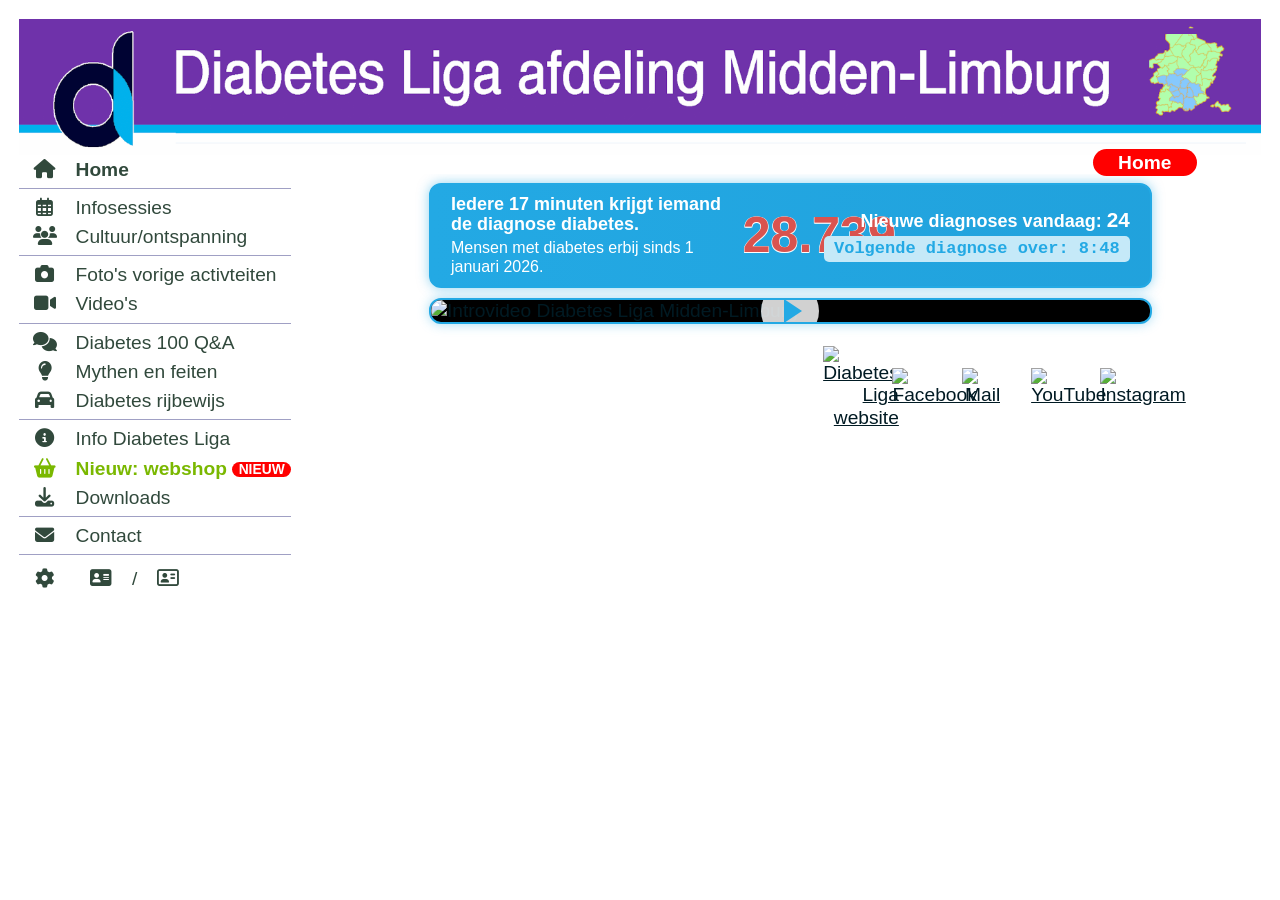
==== commit 75493cb7: "Add files via upload" ====
--- a/index.html
+++ b/index.html
@@ -162,23 +162,25 @@
 }
     }
 
-    /* --- GSM: vergrote foto bruikbaarder en gecentreerd weergeven --- */
-@media only screen and (max-width: 768px) {
-  .custom-lightbox.is-zoomed .lightbox-content {
-    display: block !important;
-    overflow: auto !important;
-    text-align: center !important;
-    padding: 150px 10px 35px 10px !important;
-  }
-
-  .custom-lightbox.is-zoomed #lightboxImg {
-    display: inline-block !important;
-    max-width: none !important;
-    max-height: none !important;
-    transform: scale(1.0) !important;
-    transform-origin: top center !important;
-  }
-}
+     /* --- GSM: vergrote foto centraal starten en bruikbaar rondfietsen --- */
+    @media only screen and (max-width: 768px) {
+      .custom-lightbox.is-zoomed .lightbox-content {
+        display: block !important;
+        overflow: auto !important;
+        text-align: center !important;
+        padding: 150px 10px 35px 10px !important;
+        -webkit-overflow-scrolling: touch;
+      }
+
+      .custom-lightbox.is-zoomed #lightboxImg {
+        display: inline-block !important;
+        max-width: none !important;
+        max-height: none !important;
+        width: 260vw !important;
+        height: auto !important;
+        transform: none !important;
+      }
+    }
   </style>
   
 </head>
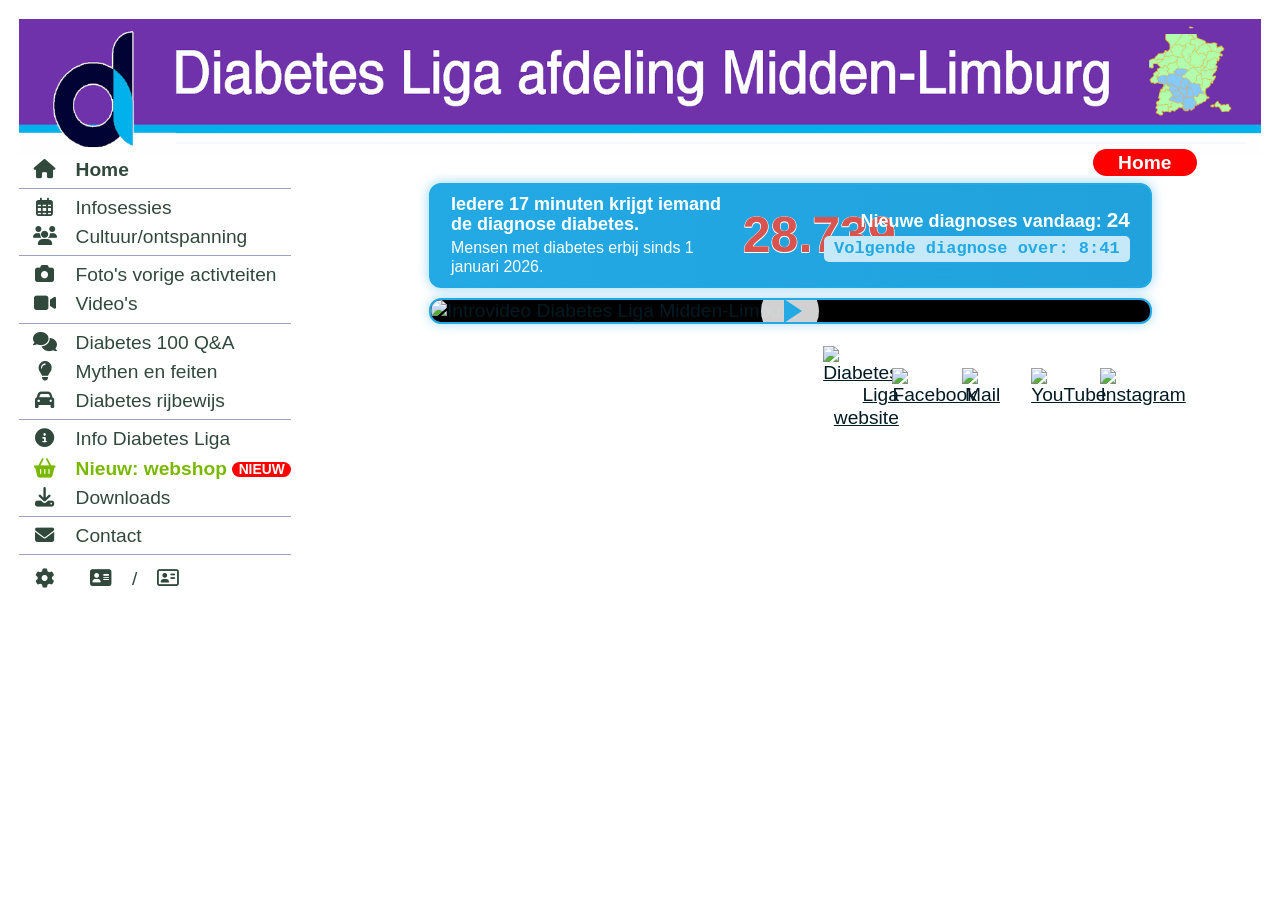
==== commit a0cbed69: "Update index.html" ====
--- a/index.html
+++ b/index.html
@@ -176,7 +176,7 @@
         display: inline-block !important;
         max-width: none !important;
         max-height: none !important;
-        width: 260vw !important;
+        width: 240vw !important;
         height: auto !important;
         transform: none !important;
       }
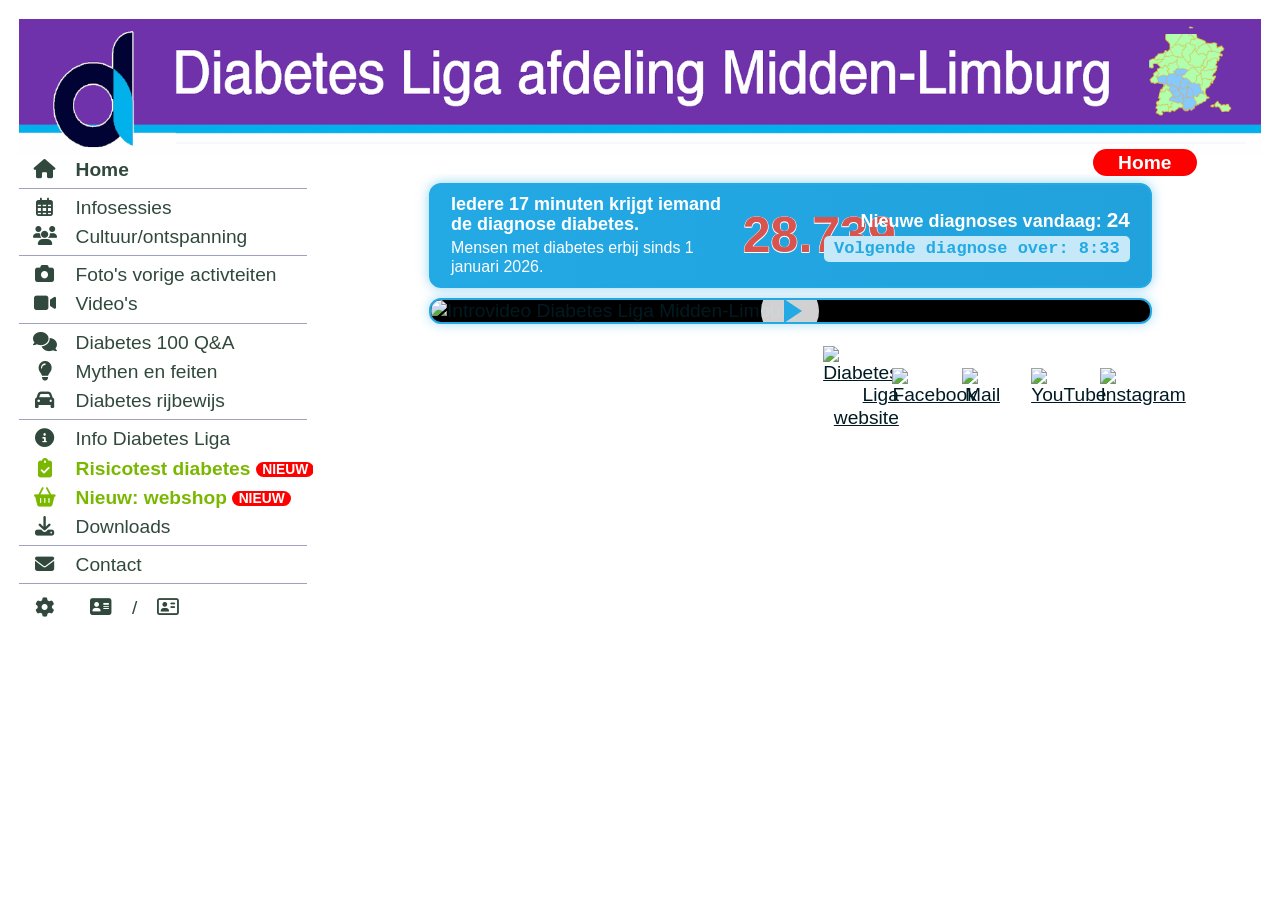
==== commit 99cf1fb6: "Add files via upload" ====
--- a/index.html
+++ b/index.html
@@ -216,6 +216,7 @@
         <div id="MnuItm1O"><i class="fas fa-car"></i>           <label>Diabetes rijbewijs</label></div>        
         <div class="Mnu1Line"></div>
         <div id="MnuItm1F"><i class="fa fa-info-circle"></i>    <label>Info Diabetes Liga</label></div>
+		<div id="MnuItm1P" class="mnuNieuwWebshop"><i class="fas fa-clipboard-check"></i> <label>Risicotest diabetes</label></div>
         <div id="MnuItm1S" class="mnuNieuwWebshop"><i class="fas fa-shopping-basket"></i> <label>Nieuw: webshop</label></div>
         <div id="MnuItm1G"><i class="fa fa-download"></i>       <label>Downloads</label></div>
         <div class="Mnu1Line"></div>
@@ -245,6 +246,7 @@
         <div id="MnuItm2O"><i class="fas fa-car"></i>           <label>Diabetes rijbewijs</label></div>        
         <div class="Mnu2Line"></div>
         <div id="MnuItm2F"><i class="fa fa-info-circle"></i>    <label>Info Diabetes Liga</label></div>
+		<div id="MnuItm2P" class="mnuNieuwWebshop"><i class="fas fa-clipboard-check"></i> <label>Risicotest diabetes</label></div>
         <div id="MnuItm2S" class="mnuNieuwWebshop"><i class="fas fa-shopping-basket"></i> <label>Nieuw: webshop</label></div>
         <div id="MnuItm2G"><i class="fa fa-download"></i>       <label>Downloads</label></div>
         <div class="Mnu2Line"></div>
@@ -2648,6 +2650,17 @@
 
         </div>
       
+       <!--            Risicotest diabetes               -->
+<div class="pgContent" id="pgP">
+  <iframe
+    src="https://fredje4711.github.io/dlml_andre/digitale_risicotest_type2_diabetes.html"
+    title="Test jouw risico op type 2 diabetes"
+    style="width:100%; height:100%; min-height:100%; border:0; display:block; background:#ffffff;"
+    frameborder="0"
+    scrolling="yes">
+  </iframe>
+</div>
+
     <!--            Nieuw: webshop               -->
     <div class="pgContent" id="pgS">
       <iframe
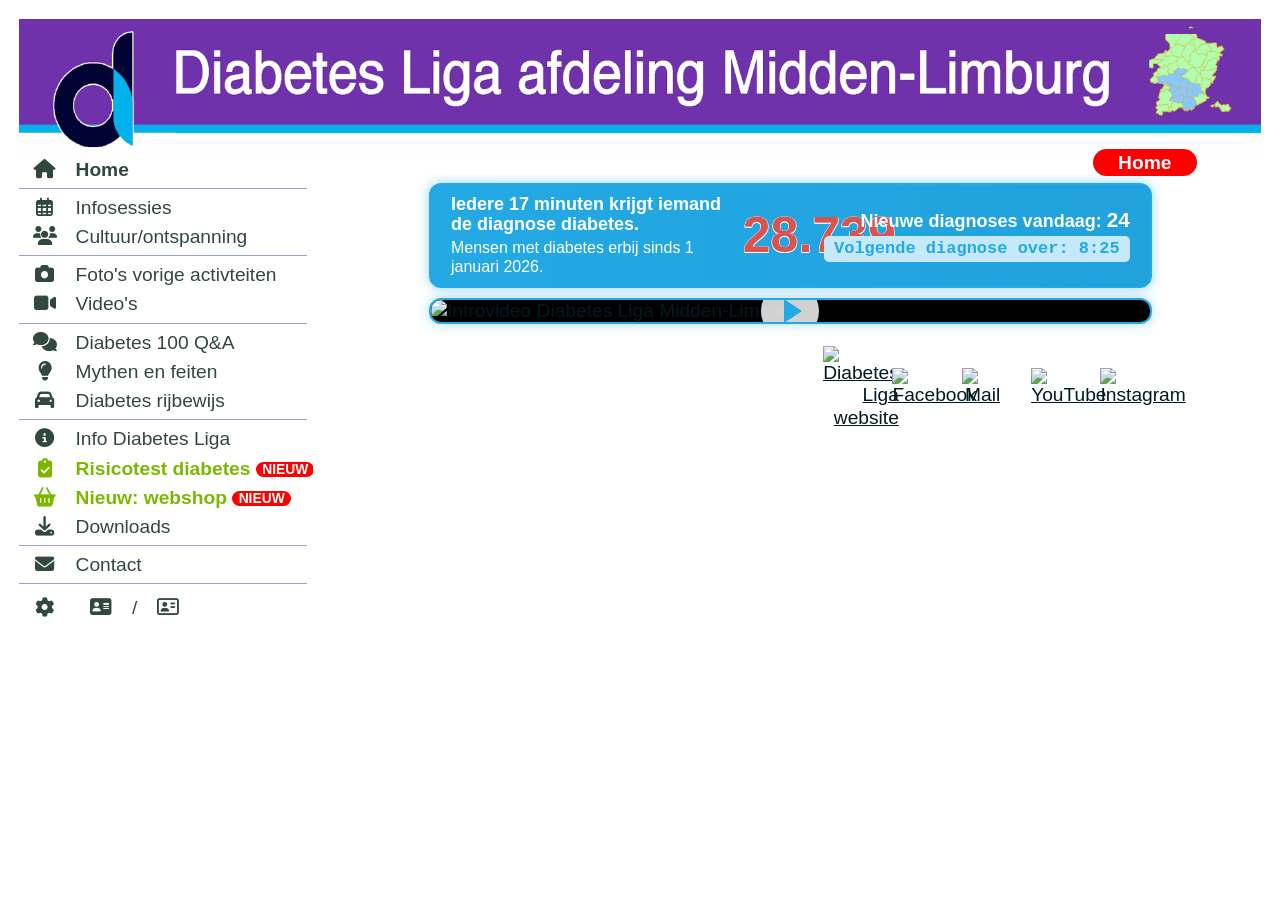
==== commit e064efd5: "Add files via upload" ====
--- a/index.html
+++ b/index.html
@@ -4121,6 +4121,30 @@
   </div>
 </div>
 
+<script>
+  (function () {
+    var origineleTitel = document.title;
+
+    window.addEventListener("message", function (event) {
+      if (!event.data || !event.data.type) {
+        return;
+      }
+
+      if (event.data.type === "DLML_RISICOTEST_PRINT_TITLE") {
+        origineleTitel = document.title;
+
+        if (event.data.title) {
+          document.title = event.data.title;
+        }
+      }
+
+      if (event.data.type === "DLML_RISICOTEST_RESTORE_TITLE") {
+        document.title = origineleTitel || "Diabetes Liga afdeling Midden-Limburg";
+      }
+    });
+  })();
+</script>
+
   </body>
 
 </html>
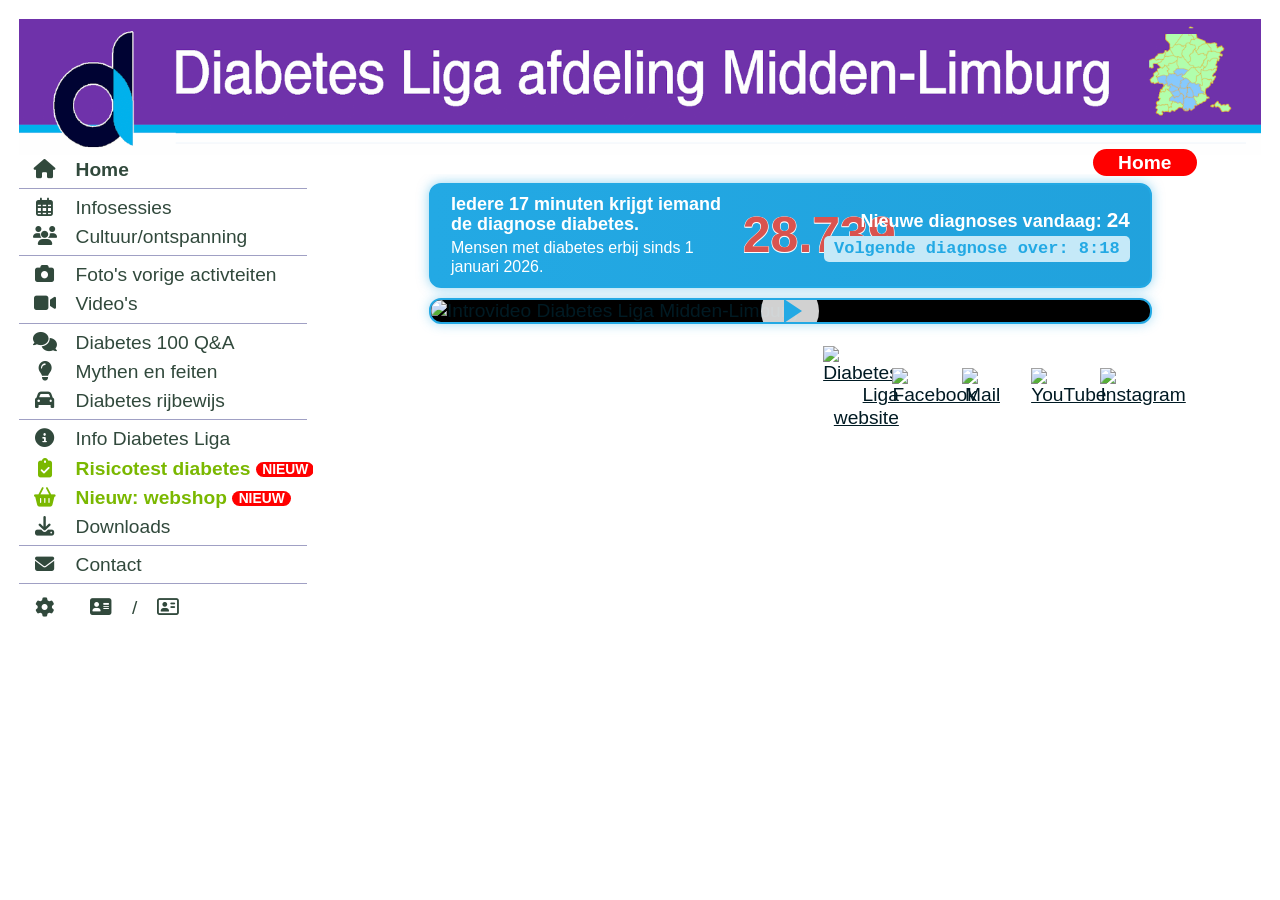
==== commit cd91731f: "Add files via upload" ====
--- a/index.html
+++ b/index.html
@@ -334,7 +334,7 @@
     <!--          Infosessie               -->
     <div class="pgContent" id="pgB">
          
-    <div class="infosessie">
+    <!-- <div class="infosessie">
       <label>
          <img class="LogoSize1" alt=".." src="site/image/LogoDLwt.png">
 	       BEWEGEN EN DIABETES
@@ -353,9 +353,9 @@
         <div>Inlichtingen:</div> <div><a href="mailto:midden.limburg@diabetes.be">midden.limburg@diabetes.be</a></div>
         <div>Inschrijven:</div>  <div></div>
         </div>
-     <div class="emptyspace">&nbsp;</div>
+     <div class="emptyspace">&nbsp;</div> -->
      
-    <div class="infosessie">
+    <!-- <div class="infosessie">
       <label>
          <img class="LogoSize2" alt=".." src="site/image/LogoDLwt.png">
 	       SEKSUELE EN PSYCHOLOGISCHE<br> ASPECTEN VAN DIABETES
@@ -369,13 +369,13 @@
         <div>Spreker:</div>      <div>dr. Koenraad van renterghem</div>
         <div>&nbsp;</div>        <div>Uroloog</div>
         <div>Spreker:</div>      <div>Frank Vandereyt psycholoog</div>
-        <div class="msgAfgesloten"><div  style="display:none;">Afgesloten</div></div>  
+        <div class="msgAfgesloten"><div  style="display:block;">Afgesloten</div></div>  
         <div>Prijs:</div>        <div>gratis</div>
         <div>parking:</div>      <div>gratis (tickets)</div>
         <div>Inlichtingen:</div> <div><a href="mailto:midden.limburg@diabetes.be">midden.limburg@diabetes.be</a></div>
         <div>Inschrijven:</div>  <div><a href="leefstijl/index.html">www.dlml.be/leefstijl/</a></div>
         </div>
-     <div class="emptyspace">&nbsp;</div>
+     <div class="emptyspace">&nbsp;</div> -->
 
      <div class="infosessie">
         <label>
@@ -436,7 +436,7 @@
     <!--        cultuur uitstap            -->
     <div class="pgContent" id="pgC">
  
-       <div class="infosessie">
+       <!-- <div class="infosessie">
          <label>
            <img class="LogoSize2" alt=".." src="site/image/LogoDLwt.png" >
             GEZINSNAMIDDAG VOOR KINDEREN<br> MET DIABETES EN HUN FAMILIE
@@ -458,9 +458,9 @@
           <div>Inschrijven:</div>  <div></div>
         </div>
         
-        <div class="emptyspace">&nbsp;</div>
-
-      <div class="infosessie">
+        <div class="emptyspace">&nbsp;</div> -->
+
+      <!-- <div class="infosessie">
         <label>
            <img class="LogoSize1" alt=".." src="site/image/LogoDLwt.png" >
             WANDELING BOLDERBERG & BEZOEK AAN DE KLUIS
@@ -480,7 +480,7 @@
           <div>Inschrijven:</div>  <div><a href="https://www.dlml.be/wandeling/index.html">www.dlml.be/wandeling/</a></div>
        </div>
         
-        <div class="emptyspace">&nbsp;</div>
+        <div class="emptyspace">&nbsp;</div> -->
      
       <div class="infosessie">
         <label>
@@ -2671,8 +2671,47 @@
     </div>
       
     <!--            download               -->
-    <div class="pgContent" id="pgG">   
-      
+    <div class="pgContent" id="pgG"> 
+	
+		<div class="containerDownload">
+        <label>
+          <img class="LogoSize2" alt=".." src="site/image/LogoDLwt.png" >
+          Seksuele en psychologische<br>aspecten van diabetes
+		    </label>
+        <div class="containerDownloadImg">
+		      <a href="site/downloadPDF/Diabetesenseksualiteit18062026fvandereyt.pdf" target="_blank">
+          <img alt=".." src="site/downloadPDF/Diabetesenseksualiteit18062026fvandereyt.jpg" style="height:auto;">
+          <div>download</div>
+          </a>
+        </div>
+        <div class="containerDownloadTxt"> 
+          <div>Seksuele en psychologische<br>aspecten van diabetes</div>
+          <div>
+			     Dhr Frank Vandereyt psycholoog Jessa ZH
+          </div> 
+          <div>18 juni 2026</div>
+        </div> 
+      </div>      
+
+		<div class="containerDownload">
+        <label>
+          <img class="LogoSize2" alt=".." src="site/image/LogoDLwt.png" >
+          Seksuele en psychologische<br>aspecten van diabetes
+		    </label>
+        <div class="containerDownloadImg">
+		      <a href="site/downloadPDF/Diabetesenseksualiteit18062026Kvanrenterghem.pdf" target="_blank">
+          <img alt=".." src="site/downloadPDF/Diabetesenseksualiteit18062026Kvanrenterghem.jpg" style="height:auto;">
+          <div>download</div>
+          </a>
+        </div>
+        <div class="containerDownloadTxt"> 
+          <div>Seksuele en psychologische<br>aspecten van diabetes</div>
+          <div>
+			     Prof. Dr. Koenraad van Renterghem
+          </div> 
+          <div>18 juni 2026</div>
+        </div> 
+      </div>      
      
        <div class="containerDownload">
         <label>
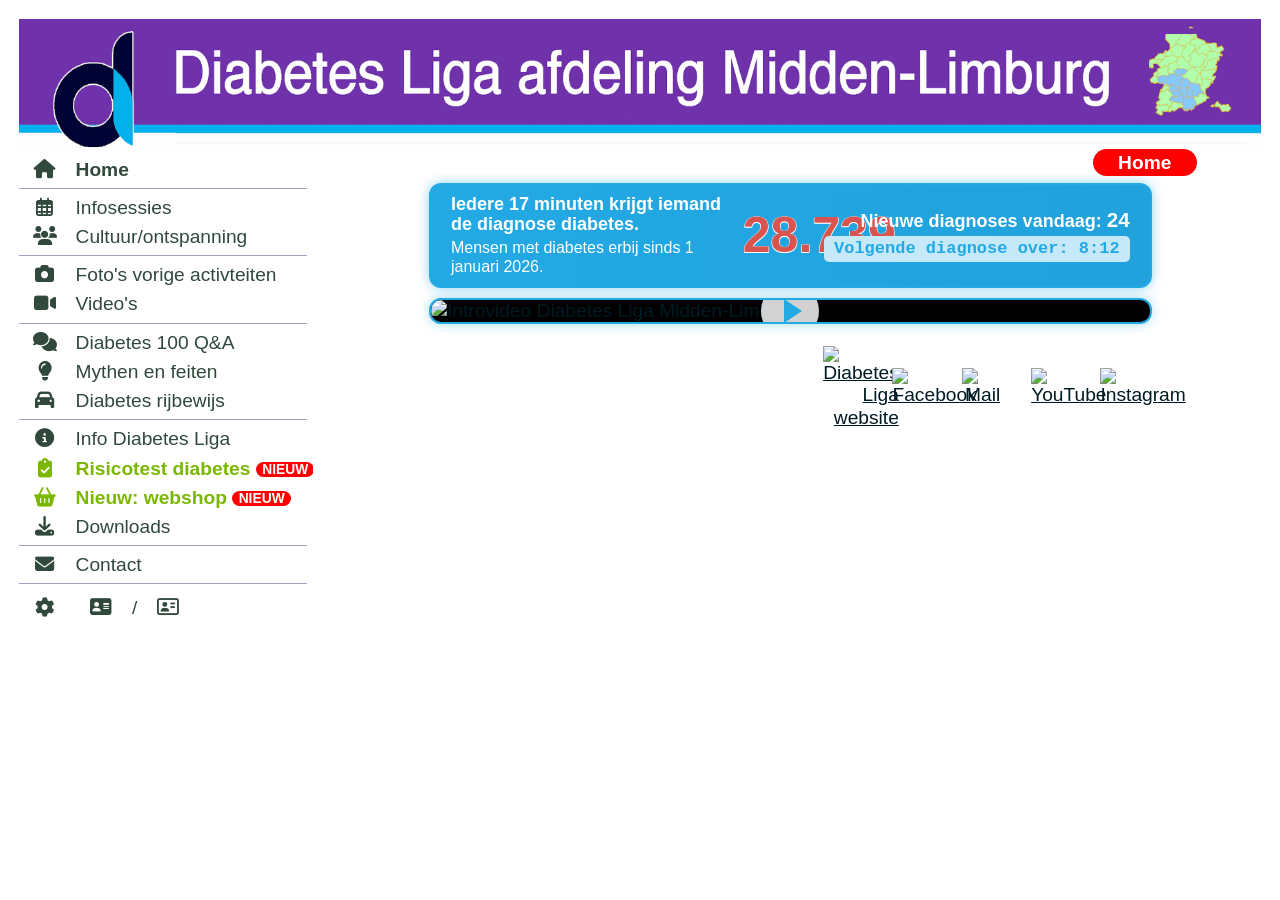
==== commit c131b167: "Add files via upload" ====
--- a/index.html
+++ b/index.html
@@ -181,7 +181,184 @@
         transform: none !important;
       }
     }
-  </style>
+  
+/* --- Downloads zoekfunctie --- */
+
+.downloadZoekPaneel {
+  background: #ffffff;
+  border: 2px solid #23a9e4;
+  border-radius: 14px;
+  padding: 14px;
+  margin: 12px auto 18px auto;
+  max-width: 920px;
+  box-shadow: 0 3px 10px rgba(0,0,0,0.12);
+}
+
+.downloadZoekTitel {
+  font-weight: 700;
+  color: #00384f;
+  font-size: 1.05em;
+  margin-bottom: 8px;
+}
+
+.downloadZoekRegel {
+  display: flex;
+  gap: 8px;
+  align-items: center;
+}
+
+#downloadZoekInput {
+  flex: 1;
+  width: 100%;
+  border: 1px solid #b9dceb;
+  border-radius: 999px;
+  padding: 10px 14px;
+  font-size: 1em;
+  outline: none;
+}
+
+#downloadZoekInput:focus {
+  border-color: #23a9e4;
+  box-shadow: 0 0 0 3px rgba(35,169,228,0.18);
+}
+
+#downloadZoekWis {
+  border: none;
+  border-radius: 999px;
+  background: #23a9e4;
+  color: #ffffff;
+  padding: 10px 14px;
+  font-weight: 700;
+  cursor: pointer;
+  white-space: nowrap;
+}
+
+#downloadZoekWis:hover {
+  background: #168fc4;
+}
+
+#downloadZoekStatus {
+  margin-top: 8px;
+  font-size: 0.92em;
+  color: #00384f;
+  line-height: 1.35;
+}
+
+.downloadZoekTip {
+  margin-top: 6px;
+  font-size: 0.85em;
+  color: #555555;
+  line-height: 1.35;
+}
+
+#downloadGeenResultaten {
+  display: none;
+  background: #fff7e6;
+  border: 1px solid #f0c36d;
+  color: #5a4300;
+  border-radius: 10px;
+  padding: 12px;
+  margin: 12px auto;
+  max-width: 920px;
+  font-weight: 700;
+  text-align: center;
+}
+
+@media only screen and (max-width: 768px) {
+  .downloadZoekPaneel {
+    margin: 10px 8px 16px 8px;
+    padding: 12px;
+    border-radius: 12px;
+  }
+
+  .downloadZoekRegel {
+    flex-direction: column;
+    align-items: stretch;
+  }
+
+  #downloadZoekInput {
+    font-size: 1em;
+    padding: 11px 14px;
+  }
+
+  #downloadZoekWis {
+    width: 100%;
+    padding: 11px 14px;
+  }
+}
+
+/* --- Downloads uitleg + zwevende naar-boven-knop --- */
+
+.downloadIntroTekst {
+  margin: 8px 0 8px 0;
+  padding: 10px 12px;
+  background: #f2fbff;
+  border-left: 5px solid #23a9e4;
+  border-radius: 10px;
+  color: #00384f;
+  font-size: 0.94em;
+  line-height: 1.45;
+}
+
+.downloadIntroTekst strong {
+  color: #00384f;
+}
+
+.downloadZoekTipVoorbeelden {
+  margin-top: 6px;
+  font-size: 0.86em;
+  color: #555555;
+  line-height: 1.35;
+}
+
+#downloadNaarBoven {
+  position: fixed;
+  right: 22px;
+  bottom: 22px;
+  z-index: 9999;
+  display: inline-flex;
+  align-items: center;
+  justify-content: center;
+  gap: 7px;
+  border: none;
+  border-radius: 999px;
+  background: #23a9e4;
+  color: #ffffff;
+  padding: 11px 16px;
+  font-size: 0.95em;
+  font-weight: 700;
+  cursor: pointer;
+  box-shadow: 0 4px 14px rgba(0,0,0,0.25);
+  opacity: 0.95;
+}
+
+#downloadNaarBoven:hover {
+  background: #168fc4;
+  opacity: 1;
+}
+
+@media only screen and (max-width: 768px) {
+  .downloadIntroTekst {
+    margin-top: 8px;
+    padding: 9px 10px;
+    font-size: 0.9em;
+    line-height: 1.38;
+  }
+
+  .downloadZoekTipVoorbeelden {
+    font-size: 0.82em;
+  }
+
+  #downloadNaarBoven {
+    right: 10px;
+    bottom: 12px;
+    padding: 9px 12px;
+    font-size: 0.84em;
+    box-shadow: 0 3px 12px rgba(0,0,0,0.28);
+  }
+}
+
+</style>
   
 </head>
 
@@ -2671,7 +2848,44 @@
     </div>
       
     <!--            download               -->
-    <div class="pgContent" id="pgG"> 
+    <div class="pgContent" id="pgG">
+
+      <!-- Downloads zoekfunctie -->
+      <div class="downloadZoekPaneel" id="downloadZoekPaneel">
+        <div class="downloadZoekTitel">Zoeken in downloads</div>
+
+        <div class="downloadIntroTekst">
+          <strong>U hoeft niet te zoeken om downloads te bekijken.</strong><br>
+          Hieronder staan alle presentaties chronologisch, met de nieuwste bovenaan.
+          Gebruik het zoekvak alleen als u gericht zoekt op een onderwerp, spreker of woord uit een PDF.
+        </div>
+
+        <div class="downloadZoekRegel">
+          <input
+            type="search"
+            id="downloadZoekInput"
+            placeholder="Zoek op onderwerp, spreker of woorden uit de PDF..."
+            autocomplete="off"
+          >
+          <button type="button" id="downloadZoekWis">Wissen</button>
+        </div>
+
+        <div id="downloadZoekStatus">Zoekfunctie wordt geladen...</div>
+
+        <div class="downloadZoekTipVoorbeelden">
+          U kunt één of meerdere woorden typen, bijvoorbeeld: hypo, voeding, insuline pomp, nieren, rijbewijs, medicatie of bewegen.
+        </div>
+      </div>
+
+      <div id="downloadGeenResultaten">
+        Geen downloads gevonden voor deze zoekterm.
+      </div>
+
+      <button type="button" id="downloadNaarBoven" aria-label="Terug naar het zoekvak bovenaan de downloads">
+        ↑ Naar boven
+      </button>
+
+ 
 	
 		<div class="containerDownload">
         <label>
@@ -2679,7 +2893,7 @@
           Seksuele en psychologische<br>aspecten van diabetes
 		    </label>
         <div class="containerDownloadImg">
-		      <a href="site/downloadPDF/Diabetesenseksualiteit18062026fvandereyt.pdf" target="_blank">
+		      <a href="site/downloadPDF/2026_06_18_diabetesenseksualiteit18062026fvandereyt.pdf" target="_blank">
           <img alt=".." src="site/downloadPDF/Diabetesenseksualiteit18062026fvandereyt.jpg" style="height:auto;">
           <div>download</div>
           </a>
@@ -2699,7 +2913,7 @@
           Seksuele en psychologische<br>aspecten van diabetes
 		    </label>
         <div class="containerDownloadImg">
-		      <a href="site/downloadPDF/Diabetesenseksualiteit18062026Kvanrenterghem.pdf" target="_blank">
+		      <a href="site/downloadPDF/2026_06_18_diabetesenseksualiteit18062026kvanrenterghem.pdf" target="_blank">
           <img alt=".." src="site/downloadPDF/Diabetesenseksualiteit18062026Kvanrenterghem.jpg" style="height:auto;">
           <div>download</div>
           </a>
@@ -2719,7 +2933,7 @@
           Diabetes en bewegen
 		    </label>
         <div class="containerDownloadImg">
-		      <a href="site/downloadPDF/lezingDiabetesEnBewegen20260423.pdf" target="_blank">
+		      <a href="site/downloadPDF/2026_04_23_lezingdiabetesenbewegen20260423.pdf" target="_blank">
           <img alt=".." src="site/downloadPDF/lezingDiabetesEnBewegen20260423.jpg" style="height:auto;">
           <div>download</div>
           </a>
@@ -2739,7 +2953,7 @@
           Nieuwe technieken
 		    </label>
         <div class="containerDownloadImg">
-		      <a href="site/downloadPDF/Diabetesliga_november_2025.pdf" target="_blank">
+		      <a href="site/downloadPDF/2025_11_27_diabetesliga_november_2025.pdf" target="_blank">
           <img alt=".." src="site/downloadPDF/Diabetesliga_november_2025.png" style="height:auto;">
           <div>download</div>
           </a>
@@ -2760,7 +2974,7 @@
           Nieuwe medicatie
 		    </label>
         <div class="containerDownloadImg">
-		      <a href="site/downloadPDF/NieuweMedicatie27112025.pdf" target="_blank">
+		      <a href="site/downloadPDF/2025_11_27_nieuwemedicatie27112025.pdf" target="_blank">
           <img alt=".." src="site/downloadPDF/NieuweMedicatie27112025.png" style="height:auto;">
           <div>download</div>
           </a>
@@ -2780,7 +2994,7 @@
           Orthopedische behandelingen<br>en diabetes voet
 		    </label>
         <div class="containerDownloadImg">
-		      <a href="site/downloadPDF/OrthopedischeBehandelingEnDiabetesVoet.pdf" target="_blank">
+		      <a href="site/downloadPDF/2025_05_08_orthopedischebehandelingendiabetesvoet.pdf" target="_blank">
           <img alt=".." src="site/downloadPDF/OrthopedischeBehandelingenEnDiabetesVoet.png" style="height:auto;">
           <div>download</div>
           </a>
@@ -2801,7 +3015,7 @@
           Nieuwe cardiologische<br>benaderingen voor Diabetici
 		    </label>
         <div class="containerDownloadImg">
-		      <a href="site/downloadPDF/Hartenbloedvaten20250313.pdf" target="_blank">
+		      <a href="site/downloadPDF/2025_03_13_hartenbloedvaten20250313.pdf" target="_blank">
           <img alt=".." src="site/downloadPDF/Hartenbloedvaten20250313.png" style="height:auto;">
           <div>download</div>
           </a>
@@ -2821,7 +3035,7 @@
           Proost chique zonder glycemie piek
 		    </label>
         <div class="containerDownloadImg">
-		      <a href="site/downloadPDF/diabetes_en_de_feestdagen.pdf" target="_blank">
+		      <a href="site/downloadPDF/2024_11_26_diabetes_en_de_feestdagen.pdf" target="_blank">
           <img alt=".." src="site/downloadPDF/diabetes_en_de_feestdagen.png" style="height:auto;">
           <div>download</div>
           </a>
@@ -2842,7 +3056,7 @@
           DIABETS? JE ADMINISTRAIE OPP ORDE!
 		    </label>
         <div class="containerDownloadImg">
-		      <a href="site/downloadPDF/DiabetesMaatschappelijkeAspecten.pdf" target="_blank">
+		      <a href="site/downloadPDF/2024_10_08_diabetesmaatschappelijkeaspecten.pdf" target="_blank">
           <img alt=".." src="site/downloadPDF/DiabetesMaatschappelijkeAspecten.jpg" style="height:auto;">
           <div>download</div>
           </a>
@@ -2862,7 +3076,7 @@
           EEN WAARDIG LEVENSEINDE
         </label>
         <div class="containerDownloadImg">
-          <a href="site/downloadPDF/WaardigLevenseinde.pdf" target="_blank">
+          <a href="site/downloadPDF/2024_04_18_waardiglevenseinde.pdf" target="_blank">
           <img alt=".." src="site/downloadPDF/WaardigLevenseinde.png" style="height:auto;">
           <div>download</div>
           </a>
@@ -2884,7 +3098,7 @@
           EEN WAARDIG LEVENSEINDE
         </label>
         <div class="containerDownloadImg">
-          <a href="site/downloadPDF/Wildgroei.pdf" target="_blank">
+          <a href="site/downloadPDF/2024_04_18_wildgroei.pdf" target="_blank">
           <img alt=".." src="site/downloadPDF/Wildgroei.png" style="height:auto;">
           <div>download</div>
           </a>
@@ -2904,7 +3118,7 @@
           EEN WAARDIG LEVENSEINDE
         </label>
         <div class="containerDownloadImg">
-          <a href="site/downloadPDF/WerkingELZ_Herkenrode.pdf" target="_blank">
+          <a href="site/downloadPDF/2024_04_18_werkingelz_herkenrode.pdf" target="_blank">
           <img alt=".." src="site/downloadPDF/WerkingELZ_Herkenrode.png" style="height:auto;">
           <div>download</div>
           </a>
@@ -2922,7 +3136,7 @@
           NIERAANDOENINGEN BIJ DIABETICI
         </label>
         <div class="containerDownloadImg">
-          <a href="site/downloadPDF/nieraandoeningen_bij_diabetes.pdf" target="_blank">
+          <a href="site/downloadPDF/2024_02_08_nieraandoeningen_bij_diabetes.pdf" target="_blank">
           <img alt=".." src="site/downloadPDF/nieraandoeningen_bij_diabetes.jpg" style="height:auto;">
           <div>download</div>
           </a>
@@ -2940,7 +3154,7 @@
           PATIENT EMPOWERMENT<br>DE PATIËNT AAN HET STUUR
         </label>
         <div class="containerDownloadImg">
-          <a href="site/downloadPDF/DiabetesLiga_Roadshow_Hasselt_KORT.pdf" target="_blank">
+          <a href="site/downloadPDF/2023_10_12_diabetesliga_roadshow_hasselt_kort.pdf" target="_blank">
           <img alt=".." src="site/downloadPDF/PatientEmpowerment.png" style="height:auto;">
           <div>download</div>
           </a>
@@ -2960,7 +3174,7 @@
           PATIENT EMPOWERMENT<br>DE PATIËNT AAN HET STUUR
         </label>
         <div class="containerDownloadImg">
-          <a href="https://www.dlml.be/site/downloadPDF/maak_kennis_met_de_8_pati%C3%83%C2%ABntenrechten.pdf" target="_blank">
+          <a href="site/downloadPDF/2023_10_12_maak_kennis_met_de_8_patientenrechten.pdf" target="_blank">
           <img alt=".." src="site/downloadPDF/PatientEmpowerment.png" style="height:auto;">
            <div>download</div>
           </a>
@@ -2978,7 +3192,7 @@
           FINANCIËLE TEGEMOETKOMINGEN VOOR PATIËNTEN MET CHRONISCHE ZIEKTEN EN GEHANDICAPTEN
         </label>
         <div class="containerDownloadImg">
-          <a href="site/downloadPDF/FinancieleTegemoetkomingen.pdf" target="_blank">
+          <a href="site/downloadPDF/2023_02_28_financieletegemoetkomingen.pdf" target="_blank">
           <img alt=".." src="site/downloadPDF/FinancieleTegemoetkomingen.jpg" style="height:auto;">
           <div>download</div>
           </a>
@@ -2998,7 +3212,7 @@
          TANDVERZORGING BIJ DIABETICI
         </label>
         <div class="containerDownloadImg">
-          <a href="site/downloadPDF/tandverzorging09022023.pdf" target="_blank">
+          <a href="site/downloadPDF/2023_02_09_tandverzorging09022023.pdf" target="_blank">
           <img alt=".." src="site/downloadPDF/tandverzorging09022023.jpg" style="height:auto;">
           <div>download</div>
           </a>
@@ -3018,7 +3232,7 @@
           ALTERNATIEVE VERSUS KLASSIEKE DIËTEN
         </label>
         <div class="containerDownloadImg">
-          <a href="site/downloadPDF/dieten_JessaZH_door_Liesbeth_Jelena_Joke.pdf" target="_blank">
+          <a href="site/downloadPDF/2022_11_24_dieten_jessazh_door_liesbeth_jelena_joke.pdf" target="_blank">
           <img alt=".." src="site/downloadPDF/dieten_JessaZH_door_Liesbeth_Jelena_Joke.jpg" style="height:auto;">
           <div>download</div>
           </a>
@@ -3040,7 +3254,7 @@
         </label>
         <label>&nbsp;</label>
         <div class="containerDownloadImg">
-          <a href="site/downloadPDF/Nieuwe_technieken_Diabetes_Liga20220519.pdf" target="_blank">
+          <a href="site/downloadPDF/2022_05_19_nieuwe_technieken_diabetes_liga20220519.pdf" target="_blank">
           <img alt=".." src="site/downloadPDF/Nieuwe_technieken_Diabetes_Liga20220519.jpg" style="height:auto;">
           <div>download</div>
           </a>
@@ -3058,7 +3272,7 @@
          DE DIABETISCHE VOET
         </label>
         <div class="containerDownloadImg">
-          <a href="site/downloadPDF/De_diabetische_voet.pdf" target="_blank">
+          <a href="site/downloadPDF/2022_03_24_de_diabetische_voet.pdf" target="_blank">
           <img alt=".." src="site/downloadPDF/De_diabetische_voet.jpg" style="height:auto;">
           <div>download</div>
           </a>
@@ -3080,7 +3294,7 @@
           LEVEN MET DIABETES TYPE 1 en TYPE 2
         </label>
         <div class="containerDownloadImg">
-          <a href="site/downloadPDF/UHasselt_voorstellingDL_2022.pdf" target="_blank">
+          <a href="site/downloadPDF/2022_03_06_uhasselt_voorstellingdl_2022.pdf" target="_blank">
           <img alt=".." src="site/downloadPDF/UHasselt_voorstellingDL_2022.jpg" style="height:auto;">
           <div>download</div>
           </a>
@@ -3098,7 +3312,7 @@
           LEVEN MET DIABETES TYPE 1 en TYPE 2
         </label>
         <div class="containerDownloadImg">
-          <a href="site/downloadPDF/UHasselt_getuigenis_type1.pdf" target="_blank">
+          <a href="site/downloadPDF/2022_03_06_uhasselt_getuigenis_type1.pdf" target="_blank">
           <img alt=".." src="site/downloadPDF/UHasselt_getuigenis_type1.jpg" style="height:auto;">
           <div>download</div>
           </a>
@@ -3116,7 +3330,7 @@
           LEVEN MET DIABETES TYPE 1 en TYPE 2
         </label>
         <div class="containerDownloadImg">
-          <a href="site/downloadPDF/UHasselt_getuigenis_type2.pdf" target="_blank">
+          <a href="site/downloadPDF/2022_03_06_uhasselt_getuigenis_type2.pdf" target="_blank">
           <img alt=".." src="site/downloadPDF/UHasselt_getuigenis_type2.jpg" style="height:auto;">
           <div>download</div>
           </a>
@@ -3134,7 +3348,7 @@
           SLAAPAPNEU EN DIABETES
         </label>
         <div class="containerDownloadImg">
-          <a href="site/downloadPDF/slaapapneu.pdf" target="_blank">
+          <a href="site/downloadPDF/2021_10_21_slaapapneu.pdf" target="_blank">
           <img alt=".." src="site/downloadPDF/slaapapneu.jpg">
           <div>download</div>
           </a>
@@ -3152,7 +3366,7 @@
           NIERFUNCTIEVERVANGENDE THERAPIE
         </label>
         <div class="containerDownloadImg">
-          <a href="site/downloadPDF/nierfunctievervangendeTherapie.pdf" target="_blank">
+          <a href="site/downloadPDF/2019_11_21_nierfunctievervangendetherapie.pdf" target="_blank">
           <img alt=".." src="site/downloadPDF/nierfunctievervangendeTherapie.jpg">
           <div>download</div>
           </a>
@@ -3170,7 +3384,7 @@
           DIABETES@SCHOOL 2019
         </label>
         <div class="containerDownloadImg">
-          <a href="site/downloadPDF/DiabetesatSchool2019.pdf" target="_blank">
+          <a href="site/downloadPDF/2019_10_03_diabetesatschool2019.pdf" target="_blank">
           <img alt=".." src="site/downloadPDF/DiabetesatSchool2019.jpg">
           <div>download</div> 
           </a>
@@ -3188,7 +3402,7 @@
            NIEUWE TECHNIEKEN VOOR DIABETICI
         </label>
         <div class="containerDownloadImg">
-          <a href="site/downloadPDF/nieuweMedicatieInDeBehandelingVanType2.pdf" target="_blank">
+          <a href="site/downloadPDF/2019_05_09_nieuwemedicatieindebehandelingvantype2.pdf" target="_blank">
           <img alt=".." src="site/downloadPDF/nieuweMedicatieInDeBehandelingVanType2.jpg"> 
           <div>download</div>
           </a>
@@ -3206,7 +3420,7 @@
           LEEFSTIJL VOOR DIABETICI
         </label>
         <div class="containerDownloadImg">
-          <a href="site/downloadPDF/Voeding_en_diabetes.pdf" target="_blank"> 
+          <a href="site/downloadPDF/2018_11_29_voeding_en_diabetes.pdf" target="_blank"> 
           <img alt=".." src="site/downloadPDF/Voeding_en_diabetes.jpg"> 
           <div>download</div>
           </a> 
@@ -3224,7 +3438,7 @@
           LEEFSTIJL VOOR DIABETICI
         </label>
         <div class="containerDownloadImg">
-          <a href="site/downloadPDF/Rookstop.pdf" target="_blank">
+          <a href="site/downloadPDF/2018_11_29_rookstop.pdf" target="_blank">
           <img alt=".." src="site/downloadPDF/Rookstop.jpg" style="width:100%"> 
           <div>download</div>
           </a> 
@@ -3242,7 +3456,7 @@
           LEEFSTIJL VOOR DIABETICI
         </label>
         <div class="containerDownloadImg">
-          <a href="site/downloadPDF/beweging_en_diabetes.pdf" target="_blank"> 
+          <a href="site/downloadPDF/2018_11_29_beweging_en_diabetes.pdf" target="_blank"> 
           <img alt=".." src="site/downloadPDF/beweging_en_diabetes.jpg"> 
           <div>download</div>
           </a> 
@@ -3260,7 +3474,7 @@
            DIABETES EN NIERZIEKTE
         </label>
         <div class="containerDownloadImg">
-          <a href="site/downloadPDF/Diabetes_en_nierziekte.pdf" target="_blank"> 
+          <a href="site/downloadPDF/2018_10_18_diabetes_en_nierziekte.pdf" target="_blank"> 
           <img alt=".." src="site/downloadPDF/Diabetes_en_nierziekte.jpg" style="width:100%"> 
           <div>download</div>
           </a>
@@ -3281,7 +3495,7 @@
           Gastric Bypass een reddingslijn voor diabetes?
         </label>
         <div class="containerDownloadImg">
-          <a href="site/downloadPDF/Obesitas.pdf" target="_blank"> 
+          <a href="site/downloadPDF/2014_10_22_obesitas.pdf" target="_blank"> 
           <img alt=".." src="site/downloadPDF/Obesitas.jpg" style="width:100%"> 
           <div>download</div>
           </a> 
@@ -3299,7 +3513,7 @@
           DAGELIJKSE BESLOMMERINGEN VAN EEN DIABEET
         </label>
         <div class="containerDownloadImg">
-          <a href="site/downloadPDF/dagelijkse_beslommeringen.pdf" target="_blank"> 
+          <a href="site/downloadPDF/2018_05_17_dagelijkse_beslommeringen.pdf" target="_blank"> 
           <img alt=".." src="site/downloadPDF/dagelijkse_beslommeringen.jpg" style="width:100%"> 
           <div>download</div>
           </a> 
@@ -3320,7 +3534,7 @@
           DIABETESMEDICATIE OPTIMALISEREN
         </label>
         <div class="containerDownloadImg">
-          <a href="site/downloadPDF/diabetesmedicatie_optimaliseren.pdf" target="_blank"> 
+          <a href="site/downloadPDF/2018_03_15_diabetesmedicatie_optimaliseren.pdf" target="_blank"> 
           <img alt=".." src="site/downloadPDF/diabetesmedicatie_optimaliseren.jpg" > 
           <div>download</div> 
           </a> 
@@ -3341,7 +3555,7 @@
           DIABETES NEUROPATHIE
         </label>
         <div class="containerDownloadImg">
-          <a href="site/downloadPDF/Neuropathie.pdf" target="_blank"> 
+          <a href="site/downloadPDF/2017_10_18_neuropathie.pdf" target="_blank"> 
           <img alt=".." src="site/downloadPDF/Neuropathie.jpg" > 
           <div>download</div>            </a> 
         </div> 
@@ -3358,7 +3572,7 @@
           DIABETES RETINOPATHIE
         </label>
         <div class="containerDownloadImg">
-          <a href="site/downloadPDF/Retinopathie.pdf" target="_blank"> 
+          <a href="site/downloadPDF/2017_10_18_retinopathie.pdf" target="_blank"> 
           <img alt=".." src="site/downloadPDF/Retinopathie.jpg" style="width:100%"> 
           <div>download</div>            </a> 
         </div> 
@@ -3369,13 +3583,13 @@
         </div>
       </div>
           
-      <div class="containerDownload">
+   <!-- <div class="containerDownload">
         <label>
           <img class="LogoSize1" alt=".." src="site/image/LogoDLwt.png" >
           DIABETES EN STRESS
         </label>
         <div class="containerDownloadImg">
-          <a href="https://www.dlml.be/site/downloadPDF/diabetes_en_stress.pdf" target="_blank"> 
+          <a href="site/downloadPDF/diabetes_en_stress.pdf" target="_blank"> 
           <img alt=".." src="site/downloadPDF/diabetes_en_stress.jpg" style="width:100%"> 
           <div>download</div> 
           </a> 
@@ -3385,7 +3599,7 @@
           <div>Spreker: dr. Frank Vandereyt<br>psycholoog Jessa Ziekenhuis</div>
           <div>31 mei 2017</div>
         </div>
-      </div>
+      </div> -->
            
       <div class="containerDownload">
         <label>
@@ -3393,7 +3607,7 @@
           HART EN VAATZIEKTEN BIJ DIABETES
         </label>
         <div class="containerDownloadImg">
-          <a href="site/downloadPDF/Hart_en_vaatziekte.pdf" target="_blank"> 
+          <a href="site/downloadPDF/2017_02_21_hart_en_vaatziekte.pdf" target="_blank"> 
           <img alt=".." src="site/downloadPDF/Hart_en_vaatziekte.jpg" style="width:100%"> 
           <div>download</div>
           </a> 
@@ -3411,7 +3625,7 @@
           VOEDING EN DIABETES
         </label>
         <div class="containerDownloadImg">
-          <a href="site/downloadPDF/Diabetes_en_vetten.pdf" target="_blank"> 
+          <a href="site/downloadPDF/2017_02_21_diabetes_en_vetten.pdf" target="_blank"> 
           <img alt=".." src="site/downloadPDF/Diabetes_en_vetten.jpg" style="width:100%"> 
           <div>download</div>
           </a> 
@@ -3429,7 +3643,7 @@
           ERFELIJKHEID EN DIABETES
         </label>
         <div class="containerDownloadImg">
-          <a href="site/downloadPDF/Diabetesregister.pdf" target="_blank"> 
+          <a href="site/downloadPDF/2016_11_09_diabetesregister.pdf" target="_blank"> 
           <img alt=".." src="site/downloadPDF/Diabetesregister.jpg" style="width:100%"> 
           <div>download</div>
           </a> 
@@ -3447,7 +3661,7 @@
           DIABETESQUIZ
         </label>
         <div class="containerDownloadImg">
-          <a href="site/downloadPDF/Diabetesquiz.pdf" target="_blank"> 
+          <a href="site/downloadPDF/2016_10_05_diabetesquiz.pdf" target="_blank"> 
           <img alt=".." src="site/downloadPDF/Diabetesquiz.jpg" style="width:100%"> 
           <div>download</div>
           </a> 
@@ -3465,7 +3679,7 @@
           GEZOND SNOEPEN EN DESSERTEN
         </label>
         <div class="containerDownloadImg">
-          <a href="site/downloadPDF/Gezond_snoepen.pdf" target="_blank"> 
+          <a href="site/downloadPDF/2016_10_05_gezond_snoepen.pdf" target="_blank"> 
           <img alt=".." src="site/downloadPDF/Gezond_snoepen.jpg" style="width:100%"> 
           <div>download</div>
           </a> 
@@ -3483,7 +3697,7 @@
           TANDVERZORGING
         </label>
         <div class="containerDownloadImg">
-          <a href="site/downloadPDF/Paradontologie.pdf" target="_blank"> 
+          <a href="site/downloadPDF/2016_05_11_paradontologie.pdf" target="_blank"> 
           <img alt=".." src="site/downloadPDF/Paradontologie.jpg" style="width:100%"> 
           <div>download</div>
           </a> 
@@ -3519,7 +3733,7 @@
           DIABETES EN OVERGEWICHT
         </label>
         <div class="containerDownloadImg">
-          <a href="site/downloadPDF/Metabool_syndroom.pdf" target="_blank"> 
+          <a href="site/downloadPDF/2016_03_16_metabool_syndroom.pdf" target="_blank"> 
           <img alt=".." src="site/downloadPDF/Metabool_syndroom.jpg" style="width:100%"> 
           <div>download</div>
           </a> 
@@ -3537,7 +3751,7 @@
           DIABETES EN SPORT
         </label>
         <div class="containerDownloadImg">
-          <a href="site/downloadPDF/Diabetes_en_sport.pdf" target="_blank"> 
+          <a href="site/downloadPDF/2015_11_26_diabetes_en_sport.pdf" target="_blank"> 
           <img alt=".." src="site/downloadPDF/Diabetes_en_sport.jpg" style="width:100%"> 
           <div>download</div>
           </a> 
@@ -3555,7 +3769,7 @@
           DIABETES@SCHOOL 2015
         </label>
         <div class="containerDownloadImg">
-          <a href="site/downloadPDF/Diabetesatschool2015.pdf" target="_blank"> 
+          <a href="site/downloadPDF/2015_10_22_diabetesatschool2015.pdf" target="_blank"> 
           <img alt=".." src="site/downloadPDF/Diabetesatschool2015.jpg" style="width:100%"> 
           <div>download</div>
           </a> 
@@ -3574,7 +3788,7 @@
           <img class="LogoSize1" alt=".." src="site/image/LogoDLwt.png" >
         </label>
         <div class="containerDownloadImg">
-          <a href="site/downloadPDF/Sociale_items.pdf" target="_blank"> 
+          <a href="site/downloadPDF/2015_05_06_sociale_items.pdf" target="_blank"> 
           <img alt=".." src="site/downloadPDF/Sociale_items.jpg" style="width:100%"> 
           <div>download</div>
           </a> 
@@ -3595,7 +3809,7 @@
           DIABETES EN MEDICATIE
         </label>
         <div class="containerDownloadImg">
-          <a href="site/downloadPDF/Diabetes_medicatie.pdf" target="_blank"> 
+          <a href="site/downloadPDF/2015_02_25_diabetes_medicatie.pdf" target="_blank"> 
           <img alt=".." src="site/downloadPDF/Diabetes_medicatie.jpg" style="width:100%"> 
           <div>download</div>
           </a> 
@@ -3613,7 +3827,7 @@
            GASTRIC BYPASS
         </label>
         <div class="containerDownloadImg">
-          <a href="site/downloadPDF/Obesitas.pdf" target="_blank"> 
+          <a href="site/downloadPDF/2014_10_22_obesitas.pdf" target="_blank"> 
           <img alt=".." src="site/downloadPDF/Obesitas.jpg" style="width:100%"> 
                download 
             </a> 
@@ -3631,7 +3845,7 @@
            DIABETESZORG RECHTEN EN PLICHTEN
         </label>
         <div class="containerDownloadImg">
-          <a href="site/downloadPDF/Kinderconventie.pdf" target="_blank"> 
+          <a href="site/downloadPDF/2014_09_25_kinderconventie.pdf" target="_blank"> 
           <img alt=".." src="site/downloadPDF/Kinderconventie.jpg" style="width:100%"> 
           <div>download</div>
           </a> 
@@ -3650,7 +3864,7 @@
            DIABETESZORG RECHTEN EN PLICHTEN
         </label>
         <div class="containerDownloadImg">
-          <a href="site/downloadPDF/Zorgtraject.pdf" target="_blank"> 
+          <a href="site/downloadPDF/2014_09_25_zorgtraject.pdf" target="_blank"> 
           <img alt=".." src="site/downloadPDF/Zorgtraject.jpg" style="width:100%"> 
           <div>download</div>
           </a> 
@@ -3668,7 +3882,7 @@
           Diabeteszorg Rechten en plichten
         </label>
         <div class="containerDownloadImg">
-          <a href="site/downloadPDF/Diabetesconventie.pdf" target="_blank"> 
+          <a href="site/downloadPDF/2014_09_25_diabetesconventie.pdf" target="_blank"> 
           <img alt=".." src="site/downloadPDF/Diabetesconventie.jpg" style="width:100%"> 
           <div>download</div>
           </a> 
@@ -3686,7 +3900,7 @@
           DE GENEZINGSKANSEN VOOR DIABETES
         </label>
         <div class="containerDownloadImg">
-          <a href="site/downloadPDF/Genezingskansen2014.pdf" target="_blank"> 
+          <a href="site/downloadPDF/2014_05_21_genezingskansen2014.pdf" target="_blank"> 
           <img alt=".." src="site/downloadPDF/Genezingskansen2014.jpg" style="width:100%"> 
           <div>download</div>
           </a> 
@@ -3704,7 +3918,7 @@
           STEVIA ALS SUIKERALTERNATIEF
         </label>
         <div class="containerDownloadImg">
-          <a href="site/downloadPDF/Stevia.pdf" target="_blank"> 
+          <a href="site/downloadPDF/2013_12_16_stevia.pdf" target="_blank"> 
           <img alt=".." src="site/downloadPDF/Stevia.jpg" style="width:100%"> 
           <div>download</div>
           </a> 
@@ -3722,7 +3936,7 @@
           DIABETES@SCHOOL
         </label>
         <div class="containerDownloadImg">
-          <a href="site/downloadPDF/Diabetesatschool2013.pdf" target="_blank"> 
+          <a href="site/downloadPDF/2013_10_24_diabetesatschool2013.pdf" target="_blank"> 
           <img alt=".." src="site/downloadPDF/Diabetesatschool2013.jpg" style="width:100%"> 
           <div>download</div>
           </a> 
@@ -3740,7 +3954,7 @@
           DIABETES EN SEKSUALITEIT
         </label>
         <div class="containerDownloadImg">
-          <a href="site/downloadPDF/Diabetes_en_intimiteit.pdf" target="_blank"> 
+          <a href="site/downloadPDF/2013_09_24_diabetes_en_intimiteit.pdf" target="_blank"> 
           <img alt=".." src="site/downloadPDF/Diabetes_en_intimiteit.jpg" style="width:100%"> 
           <div>download</div> 
           </a> 
@@ -3758,7 +3972,7 @@
           DIABETES EN SEKSUALITEIT
         </label>
         <div class="containerDownloadImg">
-          <a href="site/downloadPDF/Diabetes_en_seks.pdf" target="_blank"> 
+          <a href="site/downloadPDF/2013_09_24_diabetes_en_seks.pdf" target="_blank"> 
           <img alt=" " src="site/downloadPDF/Diabetes_en_seks.jpg" style="width:100%; height:auto;"> 
           <div>download</div>
           </a> 
@@ -3776,7 +3990,7 @@
           PSYCHOSOCIALE IMPACT VAN TYPE1 DIABETES
         </label>
         <div class="containerDownloadImg">
-          <a href="site/downloadPDF/Psychosociale_impact.pdf" target="_blank"> 
+          <a href="site/downloadPDF/2013_04_24_psychosociale_impact.pdf" target="_blank"> 
           <img alt=" " src="site/downloadPDF/Psychosociale_impact.jpg" style="width:100%; height:auto;"> 
           <div>download</div> 
           </a> 
@@ -3794,7 +4008,7 @@
           OMGAAN MET DIABETES
         </label>
         <div class="containerDownloadImg">
-          <a href="site/downloadPDF/omgaan_met_diabetes.pdf" target="_blank"> 
+          <a href="site/downloadPDF/2013_04_24_omgaan_met_diabetes.pdf" target="_blank"> 
           <img alt=" " src="site/downloadPDF/omgaan_met_diabetes.jpg" style="width:100%; height:auto;"> 
           <div>download</div>
           </a> 
@@ -3812,7 +4026,7 @@
           DIABETES EN DE OGEN
         </label>
         <div class="containerDownloadImg">
-          <a href="site/downloadPDF/Diabetes_en_de_ogen.pdf" target="_blank"> 
+          <a href="site/downloadPDF/2013_02_11_diabetes_en_de_ogen.pdf" target="_blank"> 
           <img alt=".." src="site/downloadPDF/Diabetes_en_de_ogen.jpg" style="width:100%; height:auto;"> 
           <div>download</div>
           </a> 
@@ -3830,7 +4044,7 @@
           DIABETES EN DE NIEREN
         </label>
         <div class="containerDownloadImg">
-          <a href="site/downloadPDF/Diabetes_en_de_nieren.pdf" target="_blank"> 
+          <a href="site/downloadPDF/2013_02_11_diabetes_en_de_nieren.pdf" target="_blank"> 
           <img alt=".." src="site/downloadPDF/Diabetes_en_de_nieren.jpg" style="width:100%; height:auto;"> 
           <div>download</div>
           </a> 
@@ -3848,7 +4062,7 @@
           ETIKETTEN LEZEN
         </label>
         <div class="containerDownloadImg">
-          <a href="site/downloadPDF/Etiketten_lezen.pdf" target="_blank"> 
+          <a href="site/downloadPDF/2012_10_17_etiketten_lezen.pdf" target="_blank"> 
           <img alt=".." src="site/downloadPDF/Etiketten_lezen.jpg" style="width:100%; height:auto;"> 
           <div>download</div>
           </a> 
@@ -3867,7 +4081,7 @@
           Vetten in de voeding
         </label>
         <div class="containerDownloadImg">
-          <a href="site/downloadPDF/vetten_in_de_voeding.pdf" target="_blank"> 
+          <a href="site/downloadPDF/2012_10_17_vetten_in_de_voeding.pdf" target="_blank"> 
           <img alt=".." src="site/downloadPDF/vetten_in_de_voeding.jpg" style="width:100%; height:auto;"> 
           <div>download</div>
           </a> 
@@ -3885,7 +4099,7 @@
           SUIKER EN ZOETSTOFFEN
         </label>
         <div class="containerDownloadImg">
-          <a href="site/downloadPDF/suiker_zoetstoffen.pdf" target="_blank"> 
+          <a href="site/downloadPDF/2012_10_17_suiker_zoetstoffen.pdf" target="_blank"> 
           <img alt=".." src="site/downloadPDF/suiker_zoetstoffen.jpg" style="width:100%; height:auto;"> 
           <div>download</div>
           </a> 
@@ -3903,7 +4117,7 @@
           VOETVERZORGING BIJ DIABETICI
         </label>
         <div class="containerDownloadImg">
-          <a href="site/downloadPDF/Diabetes_en_de_voeten.pdf" target="_blank"> 
+          <a href="site/downloadPDF/2012_03_29_diabetes_en_de_voeten.pdf" target="_blank"> 
           <img alt=".." src="site/downloadPDF/Diabetes_en_de_voeten.jpg" style="width:100%; height:auto;"> 
           <div>download</div>
           </a> 
@@ -3921,7 +4135,7 @@
           HET BELANG VAN DE DIABETESEDUCATOR
         </label>
         <div class="containerDownloadImg">
-          <a href="site/downloadPDF/Diabeteseducatoren.pdf" target="_blank"> 
+          <a href="site/downloadPDF/2012_03_29_diabeteseducatoren.pdf" target="_blank"> 
           <img alt=".." src="site/downloadPDF/Diabeteseducatoren.jpg" style="width:100%; height:auto;"> 
           <div>download</div> 
           </a> 
@@ -3939,7 +4153,7 @@
           DIABETES EN BEWEGING
         </label>
         <div class="containerDownloadImg">
-          <a href="site/downloadPDF/Diabetes_en_beweging.pdf" style="color:#ffffff; " target="_blank"> 
+          <a href="site/downloadPDF/2012_02_29_diabetes_en_beweging.pdf" style="color:#ffffff; " target="_blank"> 
           <img alt=".." src="site/downloadPDF/Diabetes_en_beweging.jpg" style="width:100%; height:auto;"> 
           <div>download</div>
           </a> 
@@ -3957,7 +4171,7 @@
            (TOP)SPORT EN DIABETES
         </label>
         <div class="containerDownloadImg">
-          <a href="site/downloadPDF/Topsport.pdf" target="_blank"> 
+          <a href="site/downloadPDF/2012_02_29_topsport.pdf" target="_blank"> 
           <img alt=".." src="site/downloadPDF/Topsport.jpg" style="width:100%; height:auto;"> 
           <div>download</div>
           </a> 
@@ -4184,6 +4398,254 @@
   })();
 </script>
 
-  </body>
+  
+<script>
+/* --- Downloads zoekfunctie met PDF-inhoud + knop naar boven --- */
+
+(function () {
+  let downloadsIndex = [];
+  let indexPerBestand = {};
+  let pdfIndexGeladen = false;
+  let aantalGekoppeld = 0;
+
+  function normaliseerTekst(tekst) {
+    return (tekst || "")
+      .toString()
+      .toLowerCase()
+      .normalize("NFD")
+      .replace(/[\u0300-\u036f]/g, "")
+      .replace(/[^a-z0-9]+/g, " ")
+      .replace(/\s+/g, " ")
+      .trim();
+  }
+
+  function normaliseerBestandsnaam(naam) {
+    return (naam || "")
+      .toString()
+      .toLowerCase()
+      .normalize("NFD")
+      .replace(/[\u0300-\u036f]/g, "")
+      .trim();
+  }
+
+  function haalBestandsnaamUitHref(href) {
+    if (!href) return "";
+
+    href = href.split("?")[0].split("#")[0];
+
+    try {
+      href = decodeURIComponent(href);
+    } catch (e) {
+      // Indien decodeURIComponent faalt, gewoon verdergaan
+    }
+
+    const delen = href.split("/");
+    return normaliseerBestandsnaam(delen[delen.length - 1]);
+  }
+
+  function maakIndexPerBestand() {
+    indexPerBestand = {};
+
+    downloadsIndex.forEach(function (item) {
+      if (!item) return;
+
+      const bestandNieuw = normaliseerBestandsnaam(item.bestand || "");
+      const bestandOud = normaliseerBestandsnaam(item.oude_naam || "");
+
+      const inhoud = {
+        bestand: item.bestand || "",
+        oude_naam: item.oude_naam || "",
+        titel: item.titel || "",
+        datum: item.datum || "",
+        datum_bestandsvorm: item.datum_bestandsvorm || "",
+        tekst: item.tekst || "",
+        status: item.status || ""
+      };
+
+      if (bestandNieuw) {
+        indexPerBestand[bestandNieuw] = inhoud;
+      }
+
+      if (bestandOud) {
+        indexPerBestand[bestandOud] = inhoud;
+      }
+    });
+  }
+
+  function verrijkDownloadBlokken() {
+    const blokken = document.querySelectorAll("#pgG .containerDownload");
+
+    aantalGekoppeld = 0;
+
+    blokken.forEach(function (blok) {
+      const link = blok.querySelector("a[href*='.pdf'], a[href*='.PDF']");
+      const href = link ? link.getAttribute("href") : "";
+      const bestandUitHtml = haalBestandsnaamUitHref(href);
+
+      blok.dataset.pdfBestand = bestandUitHtml;
+
+      const zichtbareTekst = normaliseerTekst(blok.innerText || "");
+      let pdfTekst = "";
+
+      const item = indexPerBestand[bestandUitHtml];
+
+      if (item) {
+        aantalGekoppeld += 1;
+
+        pdfTekst = normaliseerTekst(
+          item.bestand + " " +
+          item.oude_naam + " " +
+          item.titel + " " +
+          item.datum + " " +
+          item.datum_bestandsvorm + " " +
+          item.tekst
+        );
+      }
+
+      blok.dataset.zoektekst = zichtbareTekst + " " + pdfTekst;
+    });
+
+    console.log("Downloads zoekfunctie: PDF-index items:", downloadsIndex.length, "gekoppeld:", aantalGekoppeld);
+  }
+
+  function isDownloadsZichtbaar() {
+    const downloadsPagina = document.getElementById("pgG");
+
+    if (!downloadsPagina) return false;
+
+    const stijl = window.getComputedStyle(downloadsPagina);
+
+    return stijl.display !== "none" && stijl.visibility !== "hidden";
+  }
+
+  function updateDownloadNaarBovenKnop() {
+    const knop = document.getElementById("downloadNaarBoven");
+    const zoekPaneel = document.getElementById("downloadZoekPaneel");
+
+    if (!knop || !zoekPaneel) return;
+
+    const zoekPaneelPositie = zoekPaneel.getBoundingClientRect();
+    const verGenoegGezakt = zoekPaneelPositie.bottom < 0 || window.scrollY > 420;
+
+    if (isDownloadsZichtbaar() && verGenoegGezakt) {
+      knop.classList.add("is-zichtbaar");
+    } else {
+      knop.classList.remove("is-zichtbaar");
+    }
+  }
+
+  function pasZoekfilterToe() {
+    const input = document.getElementById("downloadZoekInput");
+    const status = document.getElementById("downloadZoekStatus");
+    const geenResultaten = document.getElementById("downloadGeenResultaten");
+
+    if (!input || !status) return;
+
+    const zoekterm = normaliseerTekst(input.value);
+    const woorden = zoekterm.split(" ").filter(Boolean);
+
+    const blokken = document.querySelectorAll("#pgG .containerDownload");
+
+    let zichtbaar = 0;
+
+    blokken.forEach(function (blok) {
+      const zoektekst = blok.dataset.zoektekst || normaliseerTekst(blok.innerText || "");
+
+      const gevonden = woorden.length === 0 || woorden.every(function (woord) {
+        return zoektekst.includes(woord);
+      });
+
+      blok.style.display = gevonden ? "" : "none";
+
+      if (gevonden) {
+        zichtbaar += 1;
+      }
+    });
+
+    if (woorden.length === 0) {
+      status.textContent = pdfIndexGeladen
+        ? "Zoek op titel, spreker, datum of woorden uit de PDF-inhoud."
+        : "PDF-inhoud kon niet geladen worden. Zoeken werkt voorlopig alleen op de zichtbare downloadtekst.";
+
+      if (geenResultaten) geenResultaten.style.display = "none";
+      return;
+    }
+
+    status.textContent = zichtbaar + " download(s) gevonden voor: " + input.value;
+
+    if (geenResultaten) {
+      geenResultaten.style.display = zichtbaar === 0 ? "block" : "none";
+    }
+  }
+
+  function startDownloadZoekfunctie() {
+    const input = document.getElementById("downloadZoekInput");
+    const wisKnop = document.getElementById("downloadZoekWis");
+    const status = document.getElementById("downloadZoekStatus");
+    const naarBovenKnop = document.getElementById("downloadNaarBoven");
+    const zoekPaneel = document.getElementById("downloadZoekPaneel");
+
+    if (!input || !status) return;
+
+    input.addEventListener("input", pasZoekfilterToe);
+
+    if (wisKnop) {
+      wisKnop.addEventListener("click", function () {
+        input.value = "";
+        input.focus();
+        pasZoekfilterToe();
+      });
+    }
+
+    if (naarBovenKnop && zoekPaneel) {
+      naarBovenKnop.addEventListener("click", function () {
+        zoekPaneel.scrollIntoView({
+          behavior: "smooth",
+          block: "start"
+        });
+      });
+    }
+
+    window.addEventListener("scroll", updateDownloadNaarBovenKnop, { passive: true });
+    window.addEventListener("resize", updateDownloadNaarBovenKnop);
+
+    document.addEventListener("click", function () {
+      setTimeout(updateDownloadNaarBovenKnop, 120);
+    });
+
+    fetch("site/data/downloads-index.json", { cache: "no-store" })
+      .then(function (response) {
+        if (!response.ok) {
+          throw new Error("downloads-index.json niet gevonden");
+        }
+
+        return response.json();
+      })
+      .then(function (data) {
+        downloadsIndex = Array.isArray(data) ? data : [];
+        pdfIndexGeladen = true;
+
+        maakIndexPerBestand();
+        verrijkDownloadBlokken();
+        pasZoekfilterToe();
+        updateDownloadNaarBovenKnop();
+      })
+      .catch(function (fout) {
+        pdfIndexGeladen = false;
+        downloadsIndex = [];
+
+        verrijkDownloadBlokken();
+        pasZoekfilterToe();
+        updateDownloadNaarBovenKnop();
+
+        console.warn("Download zoekindex niet geladen:", fout);
+      });
+  }
+
+  document.addEventListener("DOMContentLoaded", startDownloadZoekfunctie);
+})();
+</script>
+
+</body>
 
 </html>
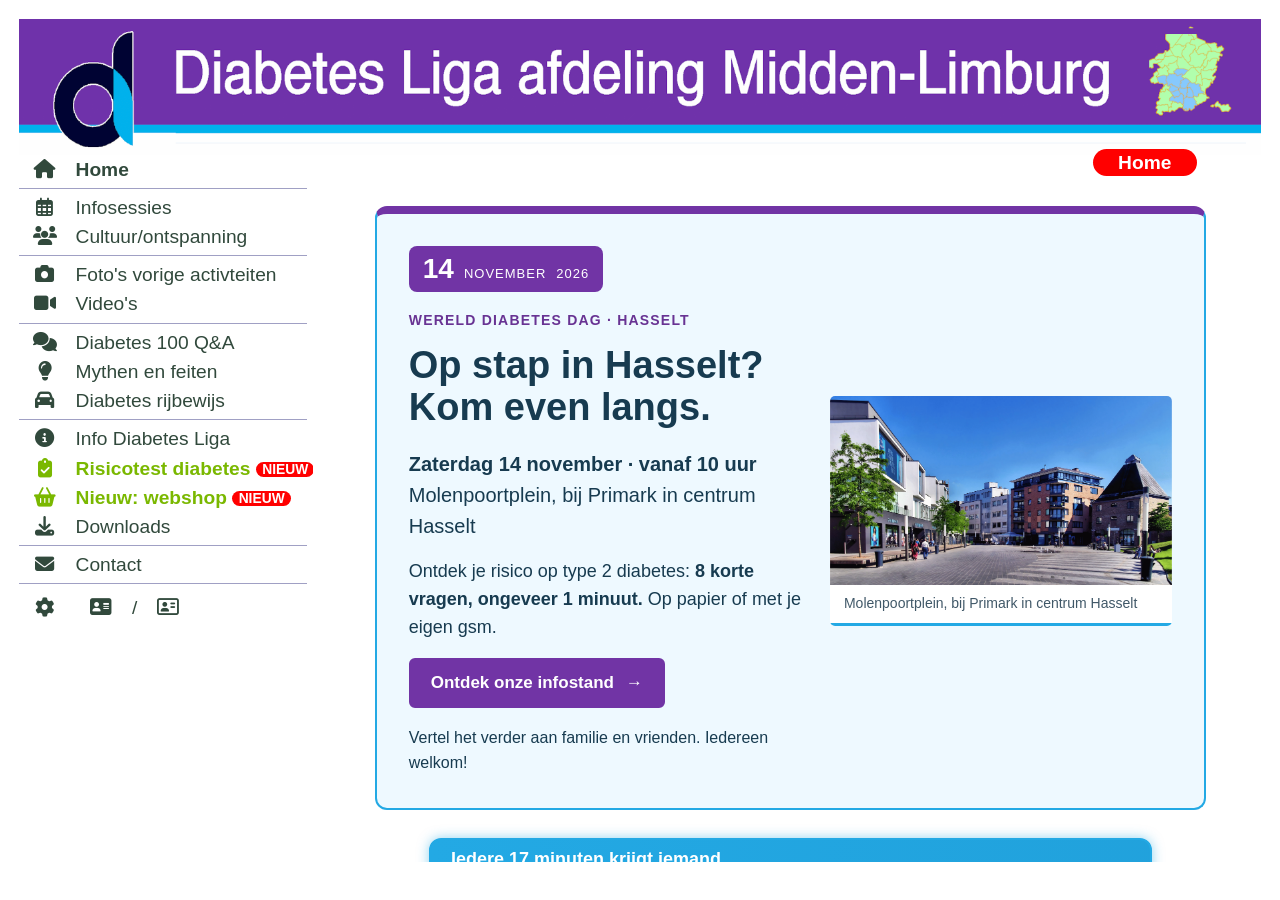
==== commit 0f427bb1: "Promoot Wereld Diabetes Dag Hasselt met nieuwsbrief en deelpagina" ====
--- a/index.html
+++ b/index.html
@@ -440,6 +440,23 @@
     <div  id="allPages" class="colorLight">
    <!--           Home Page                --> 
     <div class="pgContent" id="pgA" >
+      <section class="wdd-card wdd-home" aria-labelledby="wdd-home-title">
+        <figure class="wdd-photo">
+          <img src="site/image/Molenpoortplein-Hasselt.png" width="2048" height="1134" alt="Het Molenpoortplein in centrum Hasselt, met winkels en het open plein." decoding="async">
+          <figcaption>Molenpoortplein, bij Primark in centrum Hasselt</figcaption>
+        </figure>
+
+        <div class="wdd-date" aria-label="14 november 2026"><strong>14</strong><span>NOVEMBER</span><span>2026</span></div>
+        <div class="wdd-copy">
+          <p class="wdd-eyebrow">WERELD DIABETES DAG · HASSELT</p>
+          <h1 id="wdd-home-title">Op stap in Hasselt?<br>Kom even langs.</h1>
+          <p class="wdd-location"><strong>Zaterdag 14 november · vanaf 10 uur</strong><br>Molenpoortplein, bij Primark in centrum Hasselt</p>
+          <p>Ontdek je risico op type 2 diabetes: <strong>8 korte vragen, ongeveer 1 minuut.</strong> Op papier of met je eigen gsm.</p>
+          <a class="wdd-button" href="#wereld-diabetes-dag">Ontdek onze infostand <span aria-hidden="true">→</span></a>
+          <p class="wdd-share">Vertel het verder aan familie en vrienden. Iedereen welkom!</p>
+        </div>
+      </section>
+
 
       <!-- Nieuwe diabetesklok -->
       <div id="diabetes-clock-wrapper">
@@ -612,6 +629,25 @@
       
     <!--        cultuur uitstap            -->
     <div class="pgContent" id="pgC">
+      <article class="wdd-card wdd-activity" id="wereld-diabetes-dag" aria-labelledby="wdd-activity-title">
+        <p class="wdd-eyebrow">UITGELICHT · ZATERDAG 14 NOVEMBER 2026</p>
+        <h2 id="wdd-activity-title" tabindex="-1">Wereld Diabetes Dag<br>Ontmoet ons in hartje Hasselt</h2>
+        <p>Een dagje winkelen of wandelen in het centrum? Spring even binnen in ons open tentje op het Molenpoortplein. Diabetes Liga Midden-Limburg staat er klaar met informatie en een luisterend oor.</p>
+
+        <figure class="wdd-photo">
+          <img src="site/image/Molenpoortplein-Hasselt.png" width="2048" height="1134" alt="Het Molenpoortplein in centrum Hasselt, met winkels en het open plein." decoding="async">
+          <figcaption>Molenpoortplein, bij Primark in centrum Hasselt</figcaption>
+        </figure>
+
+        <dl class="wdd-facts"><dt>Datum</dt><dd>Zaterdag 14 november 2026</dd><dt>Vanaf</dt><dd>10 uur</dd><dt>Waar</dt><dd>Molenpoortplein, bij Primark in centrum Hasselt</dd></dl>
+        <div class="wdd-test"><h3>1 minuut voor jouw risico</h3><p>Met 8 korte vragen ontdek je je risico op type 2 diabetes. Vul een foldertje in of scan aan onze stand de QR-code met je eigen gsm. Digitaal kun je je resultaat ook als PDF bewaren.</p></div>
+        <h3>Breng iemand mee. Of vertel het verder.</h3>
+        <p>Heb je zelf al diabetes? Ook jij bent van harte welkom. Laat vooral familie, vrienden of kennissen weten dat ze kunnen langskomen. De risicotest is bedoeld voor mensen die nog geen diabetesdiagnose hebben.</p>
+        <div class="wdd-actions"><button type="button" class="wdd-button wdd-secondary" id="wdd-share-button">Deel deze activiteit</button></div>
+        <p class="wdd-small" id="wdd-share-status" role="status"></p>
+        <p class="wdd-contact">Meer informatie: <a href="mailto:midden.limburg@diabetes.be">midden.limburg@diabetes.be</a></p>
+      </article>
+
  
        <!-- <div class="infosessie">
          <label>
--- a/site/css/mystylesheet.css
+++ b/site/css/mystylesheet.css
@@ -944,4 +944,53 @@
   border: 0;
   display: block;
   background: #ffffff;
-}+}
+/* Wereld Diabetes Dag 2026: homepage en uitgelichte activiteit. */
+.wdd-card {box-sizing:border-box;width:92%;max-width:1120px;margin:32px auto 28px;padding:32px;color:#173b50;background:#eef9ff;border:2px solid #23a9e4;border-top:8px solid #7134a5;border-radius:12px;font:18px/1.55 Arial,sans-serif;text-align:left;}
+.wdd-home {display:grid;grid-template-columns:110px minmax(0,1fr);gap:28px;}
+.wdd-card .wdd-date {align-self:start;text-align:center;background:#7134a5;color:white;border-radius:8px;padding:12px 5px;}
+.wdd-date strong {display:block;font-size:56px;line-height:1.15;}
+.wdd-date span {display:block;font-size:14px;letter-spacing:1px;}
+.wdd-card .wdd-eyebrow {font-size:14px;letter-spacing:1.2px;font-weight:bold;color:#683393;margin:0 0 12px;}
+.wdd-card h1,.wdd-card h2 {font-size:clamp(28px,3.3vw,42px);line-height:1.13;font-weight:700;color:#173b50;margin:0 0 20px;}
+.wdd-card h3 {font-size:23px;font-weight:700;line-height:1.3;margin:22px 0 10px;color:#173b50;}
+.wdd-card p {margin:0 0 16px;}
+.wdd-card .wdd-location {font-size:20px;}
+.wdd-card .wdd-button {display:inline-flex;justify-content:center;align-items:center;gap:12px;min-height:48px;padding:12px 20px;border:2px solid #7134a5;border-radius:6px;background:#7134a5;color:#fff;font:700 17px/1.3 Arial,sans-serif;text-decoration:none;cursor:pointer;}
+.wdd-card .wdd-button:hover {background:#572481;border-color:#572481;}
+.wdd-card a:focus-visible,.wdd-card button:focus-visible {outline:3px solid #12384c;outline-offset:4px;}
+.wdd-card .wdd-secondary {color:#683393;background:white;}
+.wdd-card .wdd-secondary:hover {color:white;}
+.wdd-card .wdd-share {margin:18px 0 0;font-size:16px;}
+.wdd-facts {display:grid;grid-template-columns:90px 1fr;gap:8px 16px;padding:20px 0;margin:0 0 22px;border-top:1px solid #9ccde3;border-bottom:1px solid #9ccde3;}
+.wdd-facts dt,.wdd-facts dd {margin:0;}
+.wdd-test {padding:4px 22px 6px;background:white;border-left:5px solid #23a9e4;}
+.wdd-card .wdd-small {font-size:16px;}
+.wdd-card .wdd-actions {display:flex;flex-wrap:wrap;gap:12px;margin:24px 0 12px;}
+.wdd-card .wdd-contact {font-size:16px;margin:12px 0 0;overflow-wrap:anywhere;}
+.wdd-card .wdd-contact a {color:#075778;}
+@media(max-width:600px) {
+ .wdd-card {width:94%;padding:22px 18px;margin-top:24px;font-size:17px;}
+ .wdd-home {grid-template-columns:1fr;gap:16px;}
+ .wdd-card .wdd-date {display:flex;align-items:baseline;justify-content:flex-start;gap:10px;justify-self:start;padding:7px 14px;}
+ .wdd-date strong {font-size:28px;}.wdd-date span {font-size:13px;}
+ .wdd-card .wdd-location {font-size:18px;}.wdd-card .wdd-eyebrow {font-size:12px;}
+ .wdd-card .wdd-button {width:100%;}.wdd-actions {flex-direction:column;}
+ .wdd-facts {grid-template-columns:65px 1fr;gap:8px;}.wdd-test {padding-left:15px;padding-right:12px;}
+}
+
+/* Locatiefoto: volledig zichtbaar, zonder tekst over het plein. */
+.wdd-card .wdd-photo {margin:0 0 24px;min-width:0;background:#fff;}
+.wdd-card .wdd-photo img {display:block;width:100%;height:auto;}
+.wdd-card .wdd-photo figcaption {padding:9px 14px;font-size:14px;line-height:1.4;color:#405868;border-bottom:3px solid #23a9e4;}
+.wdd-home {grid-template-columns:minmax(0,1.15fr) minmax(0,1fr);column-gap:28px;row-gap:18px;}
+.wdd-home .wdd-photo {grid-column:2;grid-row:1 / 3;align-self:center;margin:0;overflow:hidden;border-radius:5px;}
+.wdd-home .wdd-date {grid-column:1;grid-row:1;display:flex;align-items:baseline;gap:10px;justify-self:start;padding:7px 14px;}
+.wdd-home .wdd-date strong {font-size:28px;}
+.wdd-home .wdd-date span {font-size:13px;}
+.wdd-home .wdd-copy {grid-column:1;grid-row:2;}
+.wdd-home h1 {font-size:clamp(28px,3vw,38px);}
+@media(max-width:600px) {
+ .wdd-home {grid-template-columns:1fr;}
+ .wdd-home .wdd-photo {grid-column:1;grid-row:3;margin:0;}
+}
